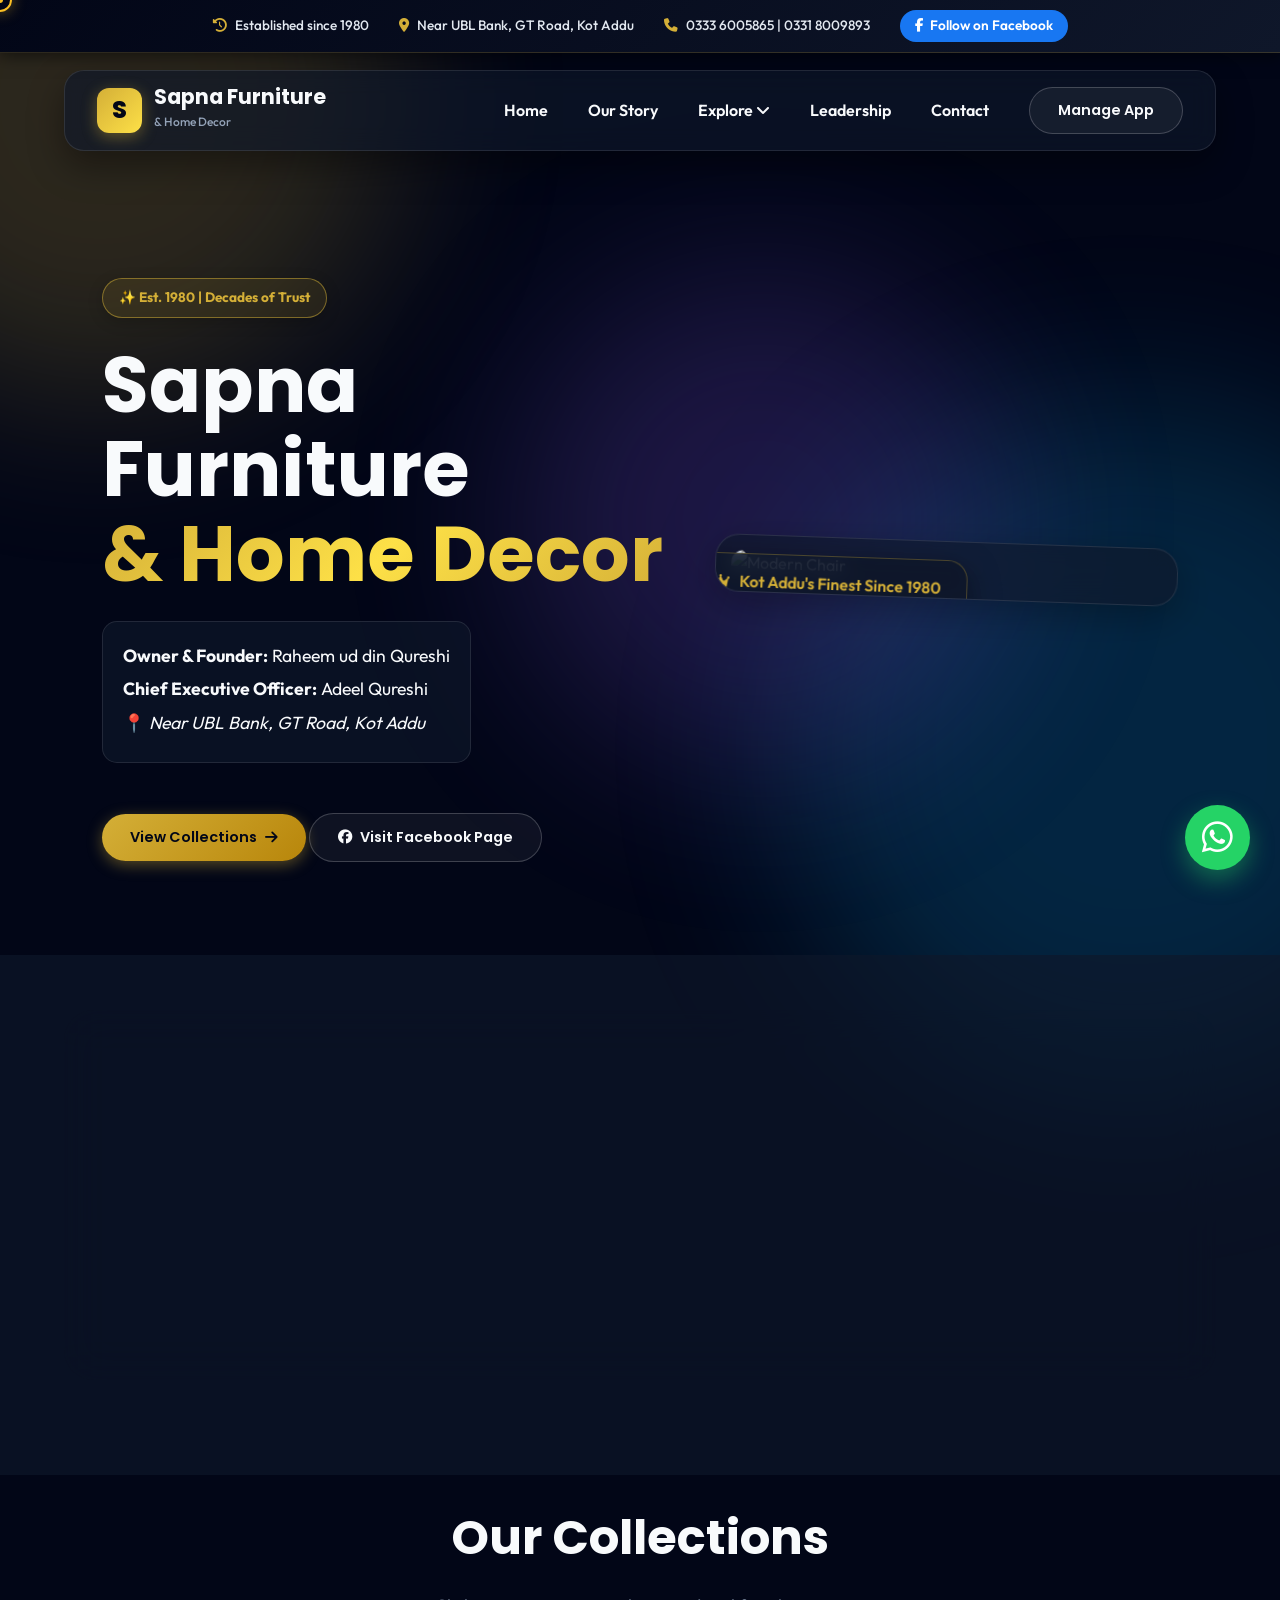
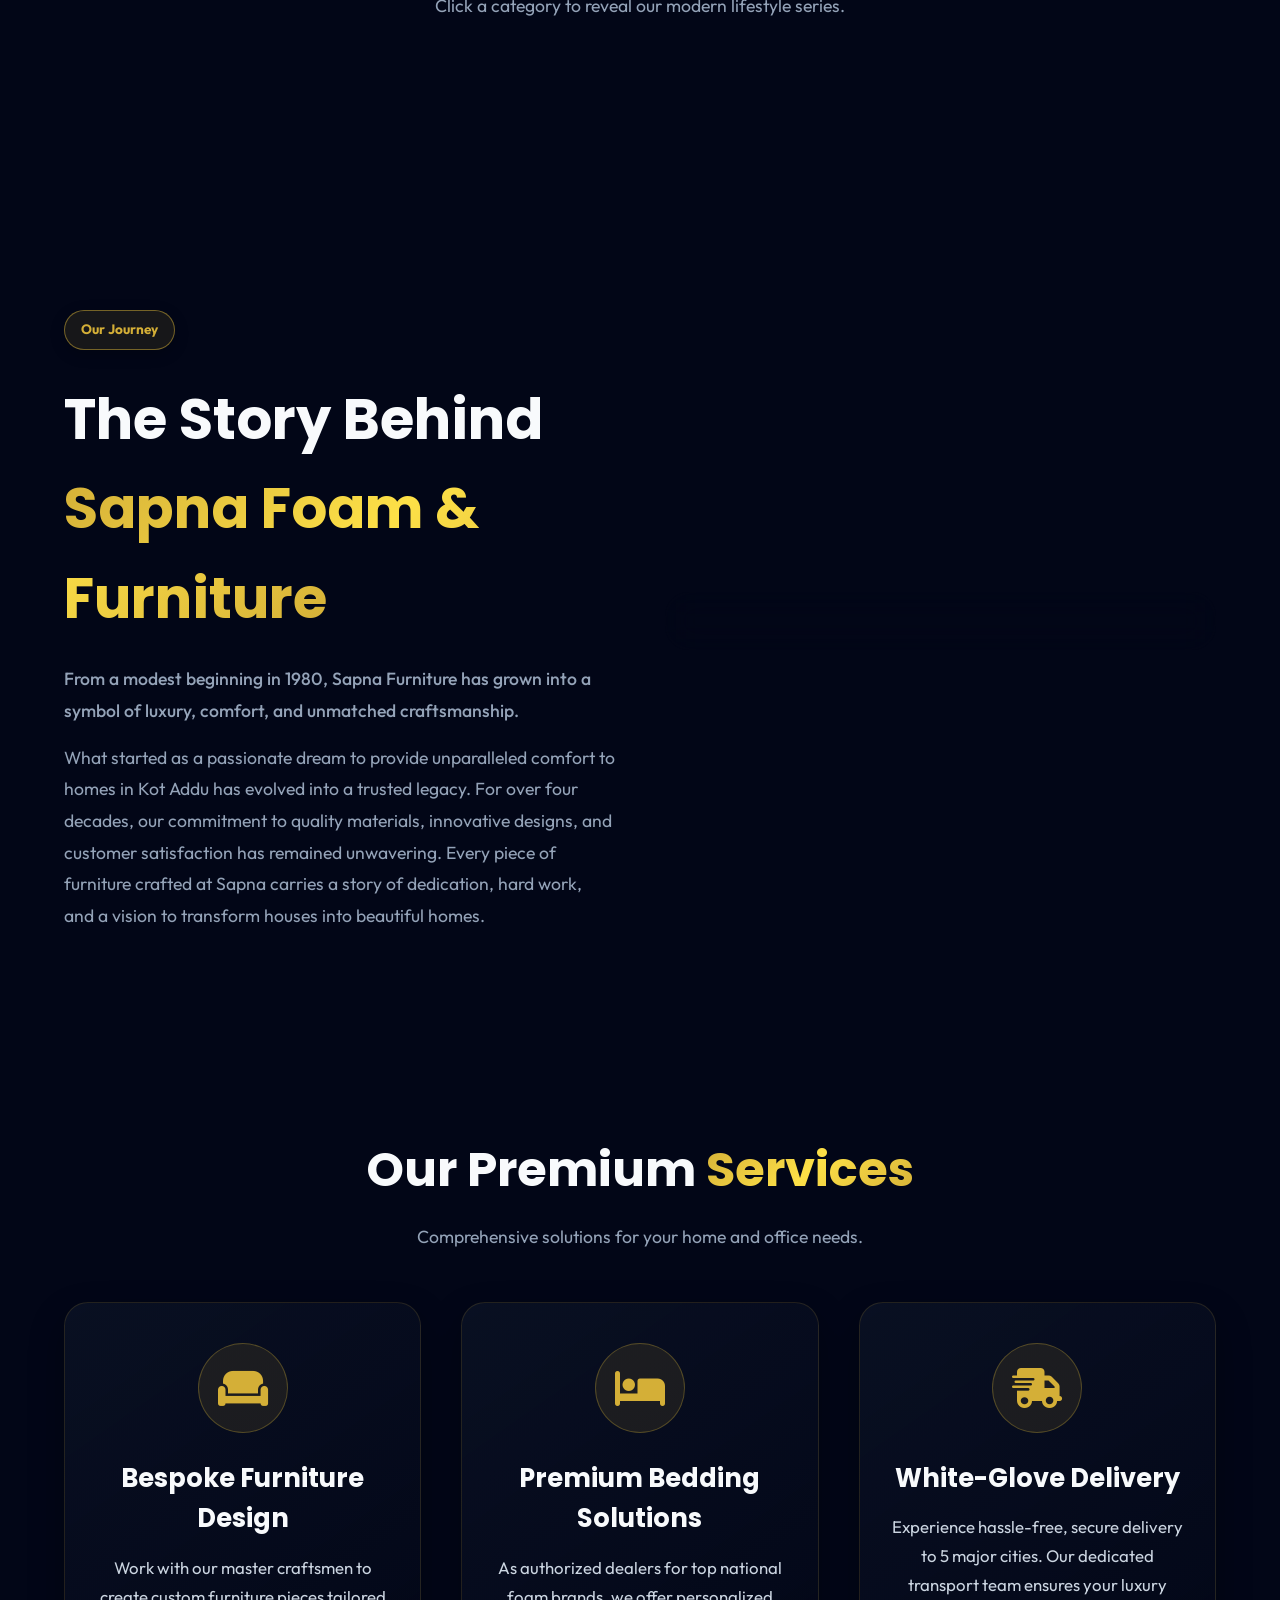
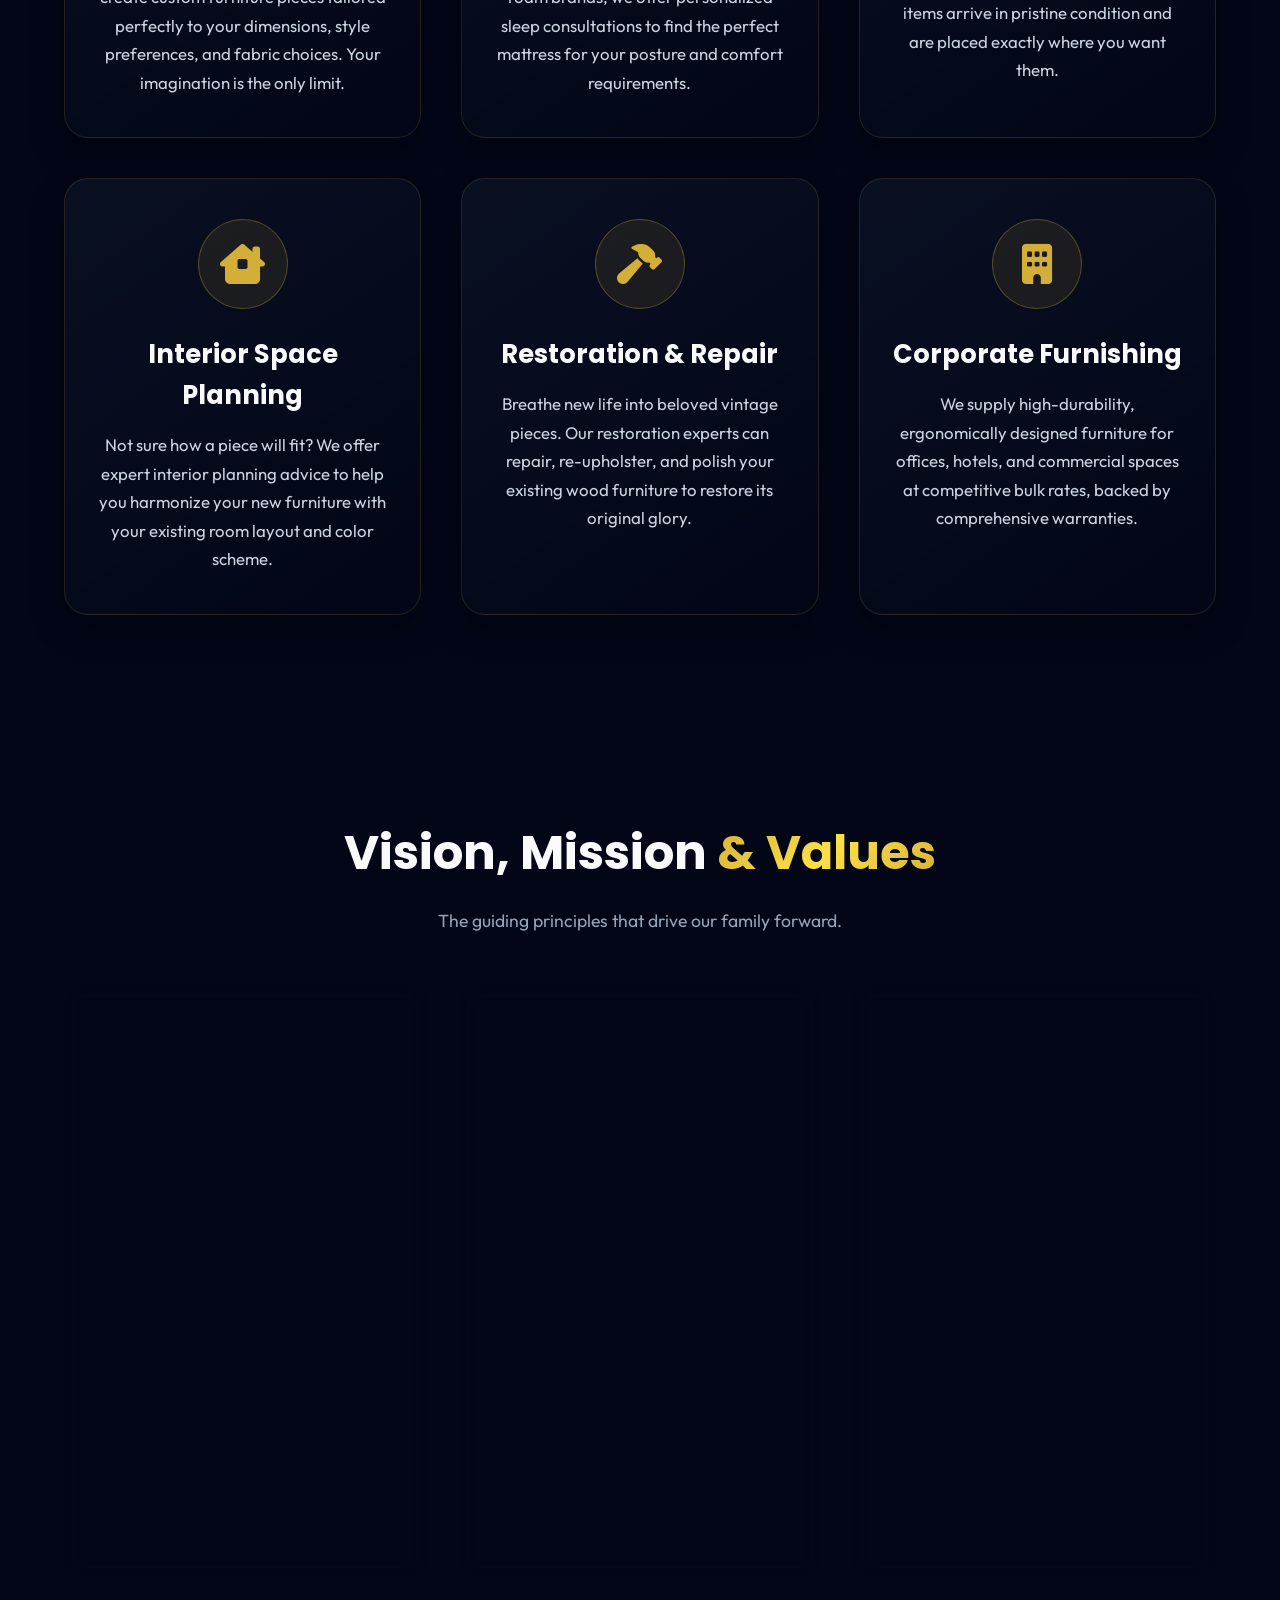
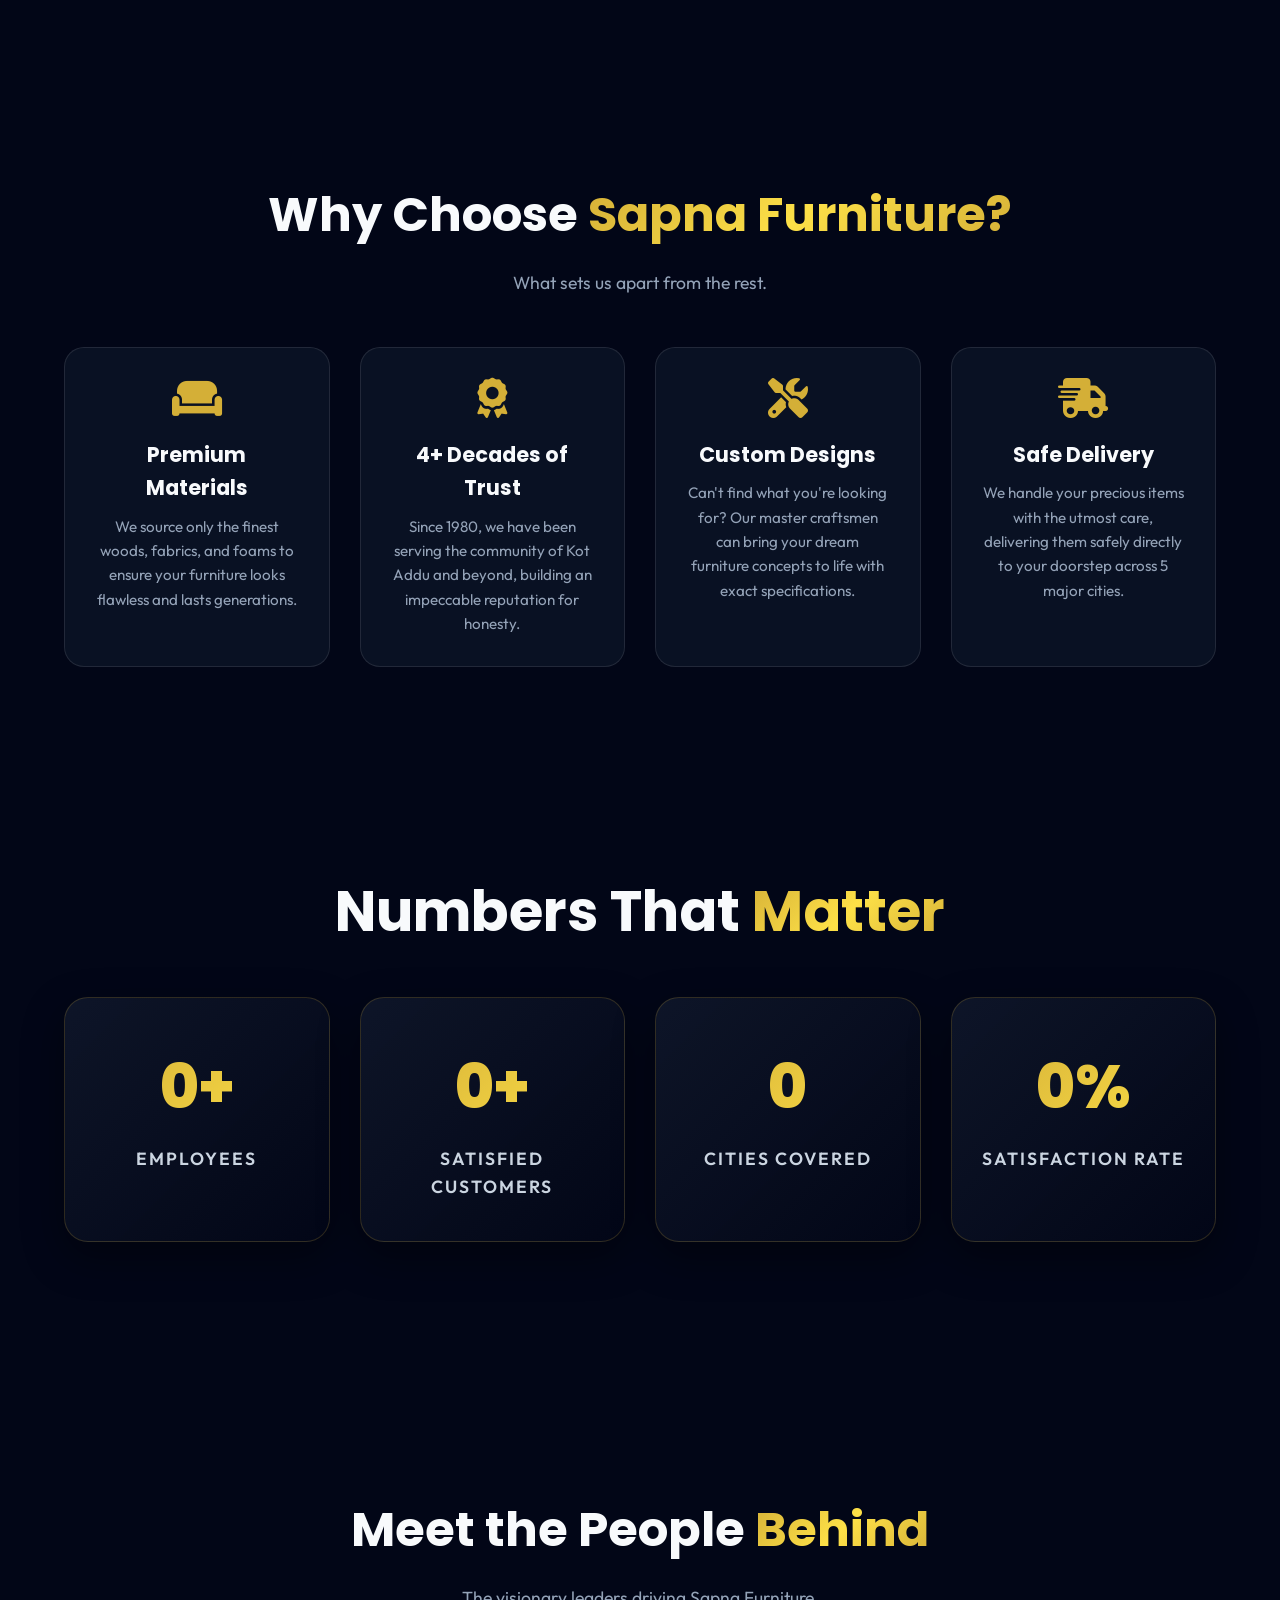
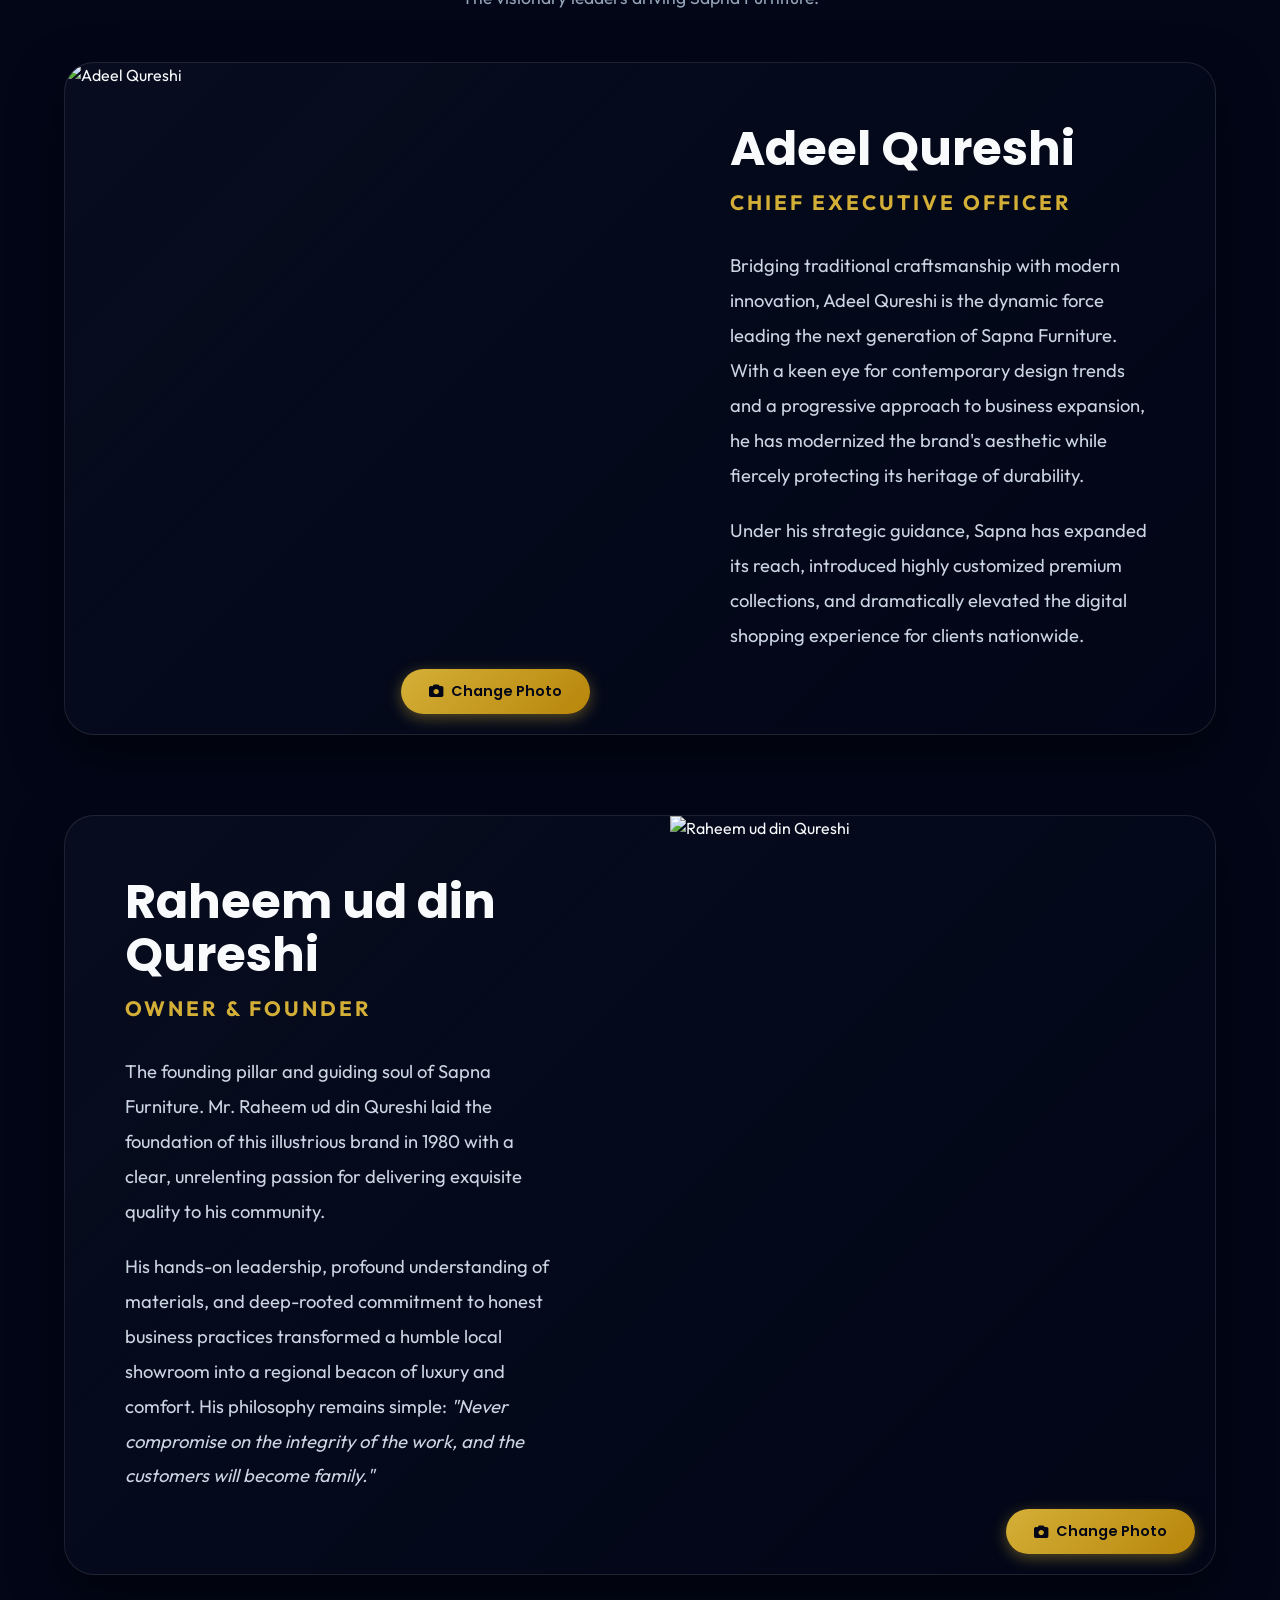
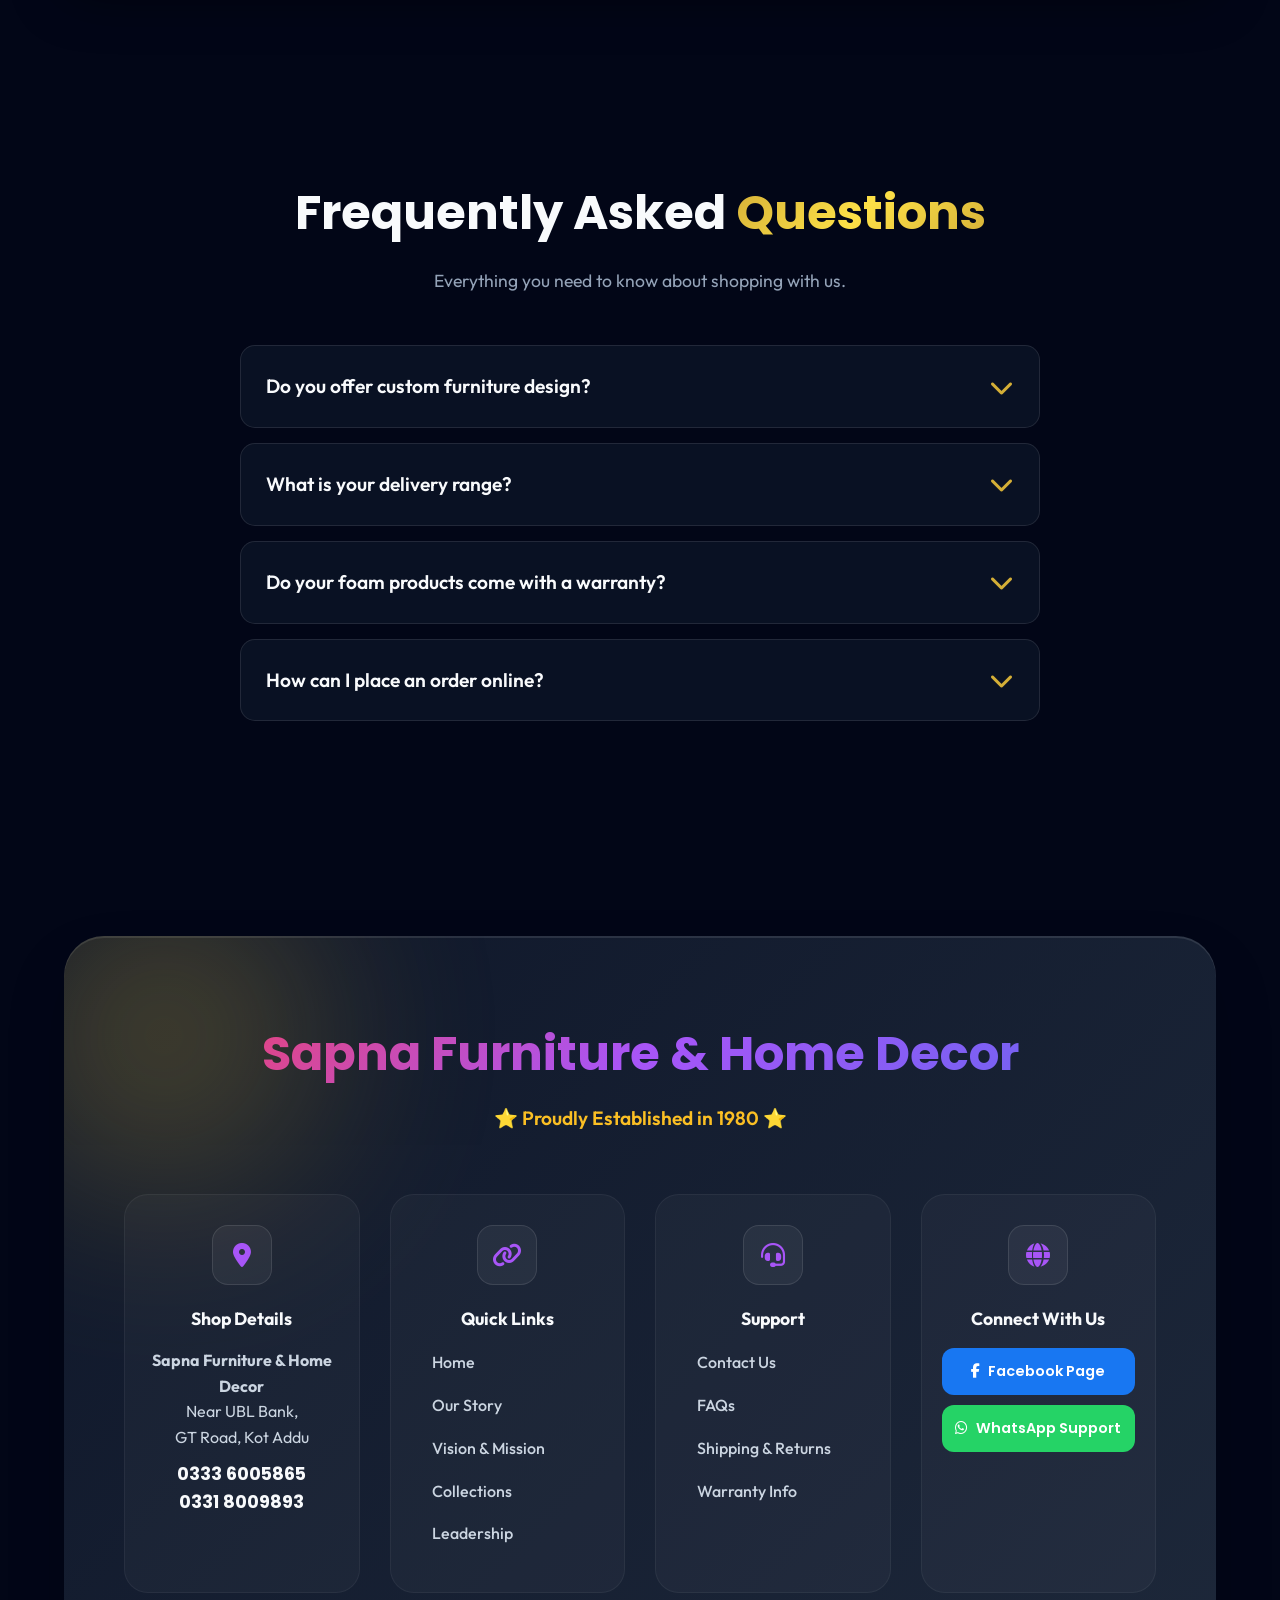
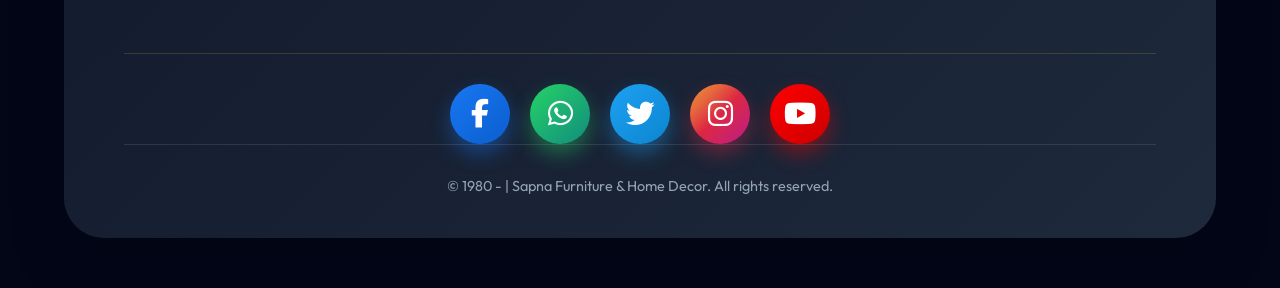
==== admin.html @ 84a00a4b "Add files via upload" ====
<!DOCTYPE html>
<html lang="en">

<head>
    <meta charset="UTF-8">
    <meta name="viewport" content="width=device-width, initial-scale=1.0">
    <title>Sapna Furniture | Admin Dashboard</title>
    <meta name="description"
        content="Modern luxury furniture. Est 1980. Owner: Raheem ud din Qureshi, CEO: Adeel Qureshi. Near UBL bank, GT Road, Kot Addu.">
    <link rel="stylesheet" href="styles.css">

    <!-- Modern Fonts -->
    <link
        href="https://fonts.googleapis.com/css2?family=Outfit:wght@300;400;500;600&family=Poppins:wght@400;500;600;700;800&display=swap"
        rel="stylesheet">

    <!-- Font Awesome -->
    <link rel="stylesheet" href="https://cdnjs.cloudflare.com/ajax/libs/font-awesome/6.4.0/css/all.min.css">

    <!-- GSAP for Smooth Modern Animations -->
    <script src="https://cdnjs.cloudflare.com/ajax/libs/gsap/3.12.2/gsap.min.js"></script>
    <script src="https://cdnjs.cloudflare.com/ajax/libs/gsap/3.12.2/ScrollTrigger.min.js"></script>
</head>

<body class="animated-bg" id="admin-page">

    <!-- Premium Custom Cursor -->
    <div class="cursor"></div>

    <!-- Animated Background base -->
    <div class="bg-orb orb-1"></div>
    <div class="bg-orb orb-2"></div>
    <div class="bg-orb orb-3"></div>
    <div class="particles" id="particles"></div>

    <!-- 🌟 TOP CONTACT BAR (NEW: So user sees it immediately) -->
    <div class="top-bar-info">
        <div class="top-bar-container">
            <span class="top-item"><i class="fa-solid fa-clock-rotate-left"></i> Established since 1980</span>
            <span class="top-item"><i class="fa-solid fa-location-dot"></i> Near UBL Bank, GT Road, Kot Addu</span>
            <span class="top-item"><i class="fa-solid fa-phone"></i> 0333 6005865 | 0331 8009893</span>
            <a href="https://www.facebook.com/share/g/1BF8FtjRZd/" target="_blank" class="top-fb-btn custom-hover"><i
                    class="fa-brands fa-facebook-f"></i> Follow on Facebook</a>
        </div>
    </div>

    <!-- Glass Navbar -->
    <nav class="navbar glass-panel" id="navbar">
        <div class="nav-container">
            <a href="#" class="logo custom-hover">
                <div class="logo-box">S</div>
                <div class="logo-text">
                    <h1>Sapna Furniture</h1>
                    <span>& Home Decor</span>
                </div>
            </a>

            <ul class="nav-links">
                <li><a href="#home" class="nav-item custom-hover">Home</a></li>
                <li><a href="#about" class="nav-item custom-hover">Our Story</a></li>
                <li class="dropdown nav-item custom-hover">
                    <a href="#explore" class="dropbtn">Explore <i class="fa-solid fa-angle-down"></i></a>
                    <div class="dropdown-content glass-panel" id="navDropdown">
                        <a href="#" data-filter="all" class="custom-hover">Everything</a>
                        <!-- Injected dynamically via script.js -->
                    </div>
                </li>
                <li><a href="#team" class="nav-item custom-hover">Leadership</a></li>
                <li><a href="#" class="nav-item custom-hover" id="openContactBtn">Contact</a></li>
                <li><button class="btn btn-glass custom-hover" id="openAdminBtn">Manage App</button></li>
            </ul>

            <div class="hamburger custom-hover">
                <i class="fa-solid fa-bars-staggered"></i>
            </div>
        </div>
    </nav>

    <!-- Vibrant Hero Section -->
    <header class="hero" id="home">
        <div class="hero-content">
            <div class="pill-badge gsap-bounce">✨ Est. 1980 | Decades of Trust</div>
            <h1 class="hero-title gsap-slide-up">Sapna Furniture <br><span class="text-gradient">& Home Decor</span>
            </h1>

            <!-- EXPLICIT LEADERSHIP INFO IN HERO -->
            <div class="hero-leadership-info gsap-fade">
                <p><strong>Owner & Founder:</strong> Raheem ud din Qureshi</p>
                <p><strong>Chief Executive Officer:</strong> Adeel Qureshi</p>
                <p>📍 <em>Near UBL Bank, GT Road, Kot Addu</em></p>
            </div>

            <div class="hero-buttons gsap-slide-up" style="margin-top: 25px;">
                <a href="#explore" class="btn btn-primary custom-hover">View Collections <i
                        class="fa-solid fa-arrow-right"></i></a>
                <a href="https://www.facebook.com/share/g/1BF8FtjRZd/" target="_blank"
                    class="btn btn-glass custom-hover fb-glass-btn"><i class="fa-brands fa-facebook"></i> Visit Facebook
                    Page</a>
            </div>
        </div>

        <div class="hero-visual gsap-float">
            <div class="glass-card main-hero-card custom-hover">
                <img src="https://images.unsplash.com/photo-1586023492125-27b2c045efd7?auto=format&fit=crop&q=80&w=800"
                    alt="Modern Chair">
                <div class="glass-tag">
                    <i class="fa-solid fa-crown"></i> Kot Addu's Finest Since 1980
                </div>
            </div>
        </div>
    </header>

    <!-- Modern Typography Quote Section -->
    <section class="section quote-section" id="inspiration">
        <div class="section-container">
            <div class="quote-glass-box gsap-scale custom-hover">
                <i class="fa-solid fa-quote-left quote-icon"></i>
                <h2 class="modern-quote">"Quality is never an accident; it is always the result of high intention,
                    sincere effort, and skillful execution."</h2>
                <div class="quote-author-box">
                    <p class="quote-author">Raheem ud din Qureshi</p>
                    <span class="quote-role">Founder, Sapna Furniture & Home Decor</span>
                </div>
            </div>
        </div>
    </section>

    <!-- Explore / Pop Lists Section -->
    <section class="section explore-section" id="explore">
        <div class="section-container">
            <div class="section-header text-center gsap-slide-up">
                <h2>Our Collections</h2>
                <p>Click a category to reveal our modern lifestyle series.</p>
            </div>

            <!-- Vibrant Category Pills -->
            <div class="category-pills gsap-slide-up" id="mainFilters">
                <!-- Injected dynamically -->
            </div>

            <!-- POP LIST Subcategories -->
            <div class="pop-list-container gsap-fade" id="subFiltersWrapper" style="display: none;">
                <h3 class="pop-list-title">Select a Series</h3>
                <div class="pop-list-items" id="subFilters">
                    <!-- Injected dynamically with images -->
                </div>
            </div>

            <!-- Products Grid -->
            <div class="products-grid" id="productsGrid">
                <!-- Products dynamically injected -->
            </div>
        </div>
    </section>

    <!-- The Story Behind -->
    <section class="section about-section" id="about">
        <div class="section-container">
            <div class="about-grid">
                <div class="about-text gsap-slide-up">
                    <div class="pill-badge">Our Journey</div>
                    <h2 class="section-title">The Story Behind <br><span class="text-gradient">Sapna Foam &
                            Furniture</span></h2>
                    <p class="lead-text">From a modest beginning in 1980, Sapna Furniture has grown into a symbol of
                        luxury, comfort, and unmatched craftsmanship.</p>
                    <p>What started as a passionate dream to provide unparalleled comfort to homes in Kot Addu has
                        evolved into a trusted legacy. For over four decades, our commitment to quality materials,
                        innovative designs, and customer satisfaction has remained unwavering. Every piece of furniture
                        crafted at Sapna carries a story of dedication, hard work, and a vision to transform houses into
                        beautiful homes.</p>
                </div>
                <div class="about-visual gsap-float">
                    <div class="glass-card about-card custom-hover">
                        <img src="https://images.unsplash.com/photo-1618220179428-22790b46a0eb?auto=format&fit=crop&q=80&w=800"
                            alt="Craftsmanship">
                        <div class="glass-tag gold-tag">
                            <i class="fa-solid fa-medal"></i> 40+ Years of Excellence
                        </div>
                    </div>
                </div>
            </div>
        </div>
    </section>

    <!-- Our Services -->
    <section class="section services-section" id="services">
        <div class="section-container">
            <div class="section-header text-center gsap-slide-up">
                <h2 class="section-title">Our Premium <span class="text-gradient">Services</span></h2>
                <p>Comprehensive solutions for your home and office needs.</p>
            </div>

            <div class="services-grid">
                <div class="service-card gsap-slide-up">
                    <div class="service-icon"><i class="fa-solid fa-couch"></i></div>
                    <h3>Bespoke Furniture Design</h3>
                    <p>Work with our master craftsmen to create custom furniture pieces tailored perfectly to your
                        dimensions, style preferences, and fabric choices. Your imagination is the only limit.</p>
                </div>
                <div class="service-card gsap-slide-up" style="transition-delay: 0.1s;">
                    <div class="service-icon"><i class="fa-solid fa-bed"></i></div>
                    <h3>Premium Bedding Solutions</h3>
                    <p>As authorized dealers for top national foam brands, we offer personalized sleep consultations to
                        find the perfect mattress for your posture and comfort requirements.</p>
                </div>
                <div class="service-card gsap-slide-up" style="transition-delay: 0.2s;">
                    <div class="service-icon"><i class="fa-solid fa-truck-fast"></i></div>
                    <h3>White-Glove Delivery</h3>
                    <p>Experience hassle-free, secure delivery to 5 major cities. Our dedicated transport team ensures
                        your luxury items arrive in pristine condition and are placed exactly where you want them.</p>
                </div>
                <div class="service-card gsap-slide-up" style="transition-delay: 0.3s;">
                    <div class="service-icon"><i class="fa-solid fa-house-chimney-window"></i></div>
                    <h3>Interior Space Planning</h3>
                    <p>Not sure how a piece will fit? We offer expert interior planning advice to help you harmonize
                        your new furniture with your existing room layout and color scheme.</p>
                </div>
                <div class="service-card gsap-slide-up" style="transition-delay: 0.4s;">
                    <div class="service-icon"><i class="fa-solid fa-hammer"></i></div>
                    <h3>Restoration & Repair</h3>
                    <p>Breathe new life into beloved vintage pieces. Our restoration experts can repair, re-upholster,
                        and polish your existing wood furniture to restore its original glory.</p>
                </div>
                <div class="service-card gsap-slide-up" style="transition-delay: 0.5s;">
                    <div class="service-icon"><i class="fa-solid fa-building"></i></div>
                    <h3>Corporate Furnishing</h3>
                    <p>We supply high-durability, ergonomically designed furniture for offices, hotels, and commercial
                        spaces at competitive bulk rates, backed by comprehensive warranties.</p>
                </div>
            </div>
        </div>
    </section>

    <!-- Vision & Mission -->
    <section class="section vision-section animated-bg-subtle" id="vision">
        <div class="section-container">
            <div class="section-header text-center gsap-slide-up">
                <h2 class="section-title">Vision, Mission <span class="text-gradient">& Values</span></h2>
                <p>The guiding principles that drive our family forward.</p>
            </div>

            <div class="vmv-grid">
                <div class="vmv-card glass-panel gsap-slide-up custom-hover">
                    <div class="vmv-icon"><i class="fa-solid fa-eye"></i></div>
                    <h3>Our Vision</h3>
                    <p>To be the absolute pinnacle of luxury furniture and premium foam products across Pakistan. We
                        don't just sell furniture; we curate lifestyles. Our vision is to set an uncompromising standard
                        for elegance, durability, and innovation that transforms every house into a sanctuary of comfort
                        and prestige.</p>
                </div>
                <div class="vmv-card glass-panel gsap-slide-up custom-hover" style="transition-delay: 0.1s;">
                    <div class="vmv-icon"><i class="fa-solid fa-bullseye"></i></div>
                    <h3>Our Mission</h3>
                    <p>We are dedicated to crafting and delivering thoughtfully designed, highly durable, and
                        extraordinarily comfortable furnishings that elevate the everyday living experience. Our mission
                        extends beyond transactions; we build life-long relationships with our clients through
                        relentless customer service and transparency.</p>
                </div>
                <div class="vmv-card glass-panel gsap-slide-up custom-hover" style="transition-delay: 0.2s;">
                    <div class="vmv-icon"><i class="fa-solid fa-gem"></i></div>
                    <h3>Core Values</h3>
                    <p style="margin-bottom: 15px;">The foundation of our enduring success since 1980.</p>
                    <ul class="values-list">
                        <li><i class="fa-solid fa-medal"></i> Uncompromising Quality</li>
                        <li><i class="fa-solid fa-handshake-angle"></i> Integrity & Complete Trust</li>
                        <li><i class="fa-solid fa-palette"></i> Masterful Craftsmanship</li>
                        <li><i class="fa-solid fa-heart"></i> Utmost Customer Centricity</li>
                        <li><i class="fa-solid fa-lightbulb"></i> Continuous Innovation</li>
                    </ul>
                </div>
            </div>
        </div>
    </section>

    <!-- Why Choose Us -->
    <section class="section why-us-section" id="why-choose-us">
        <div class="section-container">
            <div class="section-header text-center gsap-slide-up">
                <h2 class="section-title">Why Choose <span class="text-gradient">Sapna Furniture?</span></h2>
                <p>What sets us apart from the rest.</p>
            </div>

            <div class="why-us-grid">
                <div class="why-us-card gsap-slide-up">
                    <i class="fa-solid fa-couch"></i>
                    <h3>Premium Materials</h3>
                    <p>We source only the finest woods, fabrics, and foams to ensure your furniture looks flawless and
                        lasts generations.</p>
                </div>
                <div class="why-us-card gsap-slide-up" style="transition-delay: 0.1s;">
                    <i class="fa-solid fa-award"></i>
                    <h3>4+ Decades of Trust</h3>
                    <p>Since 1980, we have been serving the community of Kot Addu and beyond, building an impeccable
                        reputation for honesty.</p>
                </div>
                <div class="why-us-card gsap-slide-up" style="transition-delay: 0.2s;">
                    <i class="fa-solid fa-screwdriver-wrench"></i>
                    <h3>Custom Designs</h3>
                    <p>Can't find what you're looking for? Our master craftsmen can bring your dream furniture concepts
                        to life with exact specifications.</p>
                </div>
                <div class="why-us-card gsap-slide-up" style="transition-delay: 0.3s;">
                    <i class="fa-solid fa-truck-fast"></i>
                    <h3>Safe Delivery</h3>
                    <p>We handle your precious items with the utmost care, delivering them safely directly to your
                        doorstep across 5 major cities.</p>
                </div>
            </div>
        </div>
    </section>

    <!-- Numbers That Matter -->
    <section class="section stats-section text-center" id="stats">
        <div class="section-container">
            <h2 class="section-title gsap-slide-up">Numbers That <span class="text-gradient">Matter</span></h2>
            <div class="stats-grid">
                <div class="stat-card gsap-scale custom-hover">
                    <h3 class="stat-number"><span class="counter" data-target="100">0</span>+</h3>
                    <p class="stat-label">Employees</p>
                </div>
                <div class="stat-card gsap-scale custom-hover">
                    <h3 class="stat-number"><span class="counter" data-target="250000">0</span>+</h3>
                    <p class="stat-label">Satisfied Customers</p>
                </div>
                <div class="stat-card gsap-scale custom-hover">
                    <h3 class="stat-number"><span class="counter" data-target="5">0</span></h3>
                    <p class="stat-label">Cities Covered</p>
                </div>
                <div class="stat-card gsap-scale custom-hover">
                    <h3 class="stat-number"><span class="counter" data-target="99">0</span>%</h3>
                    <p class="stat-label">Satisfaction Rate</p>
                </div>
            </div>
        </div>
    </section>

    <!-- Meet The Team -->
    <section class="section team-section" id="team">
        <div class="section-container">
            <div class="section-header text-center gsap-slide-up">
                <h2 class="section-title">Meet the People <span class="text-gradient">Behind</span></h2>
                <p>The visionary leaders driving Sapna Furniture.</p>
            </div>

            <div class="ceo-split-section">
                <!-- CEO Row -->
                <div class="split-row gsap-slide-up">
                    <div class="split-img" style="position: relative;">
                        <img src="https://images.unsplash.com/photo-1519085360753-af0119f7cbe7?auto=format&fit=crop&q=80&w=800"
                            alt="Adeel Qureshi" id="ceo_image_admin">
                        <button class="btn btn-primary custom-hover"
                            style="position: absolute; bottom: 20px; right: 20px; z-index: 10; font-size: 0.9rem;"
                            onclick="document.getElementById('ceoImageUpload').click()">
                            <i class="fa-solid fa-camera"></i> Change Photo
                        </button>
                        <input type="file" id="ceoImageUpload" style="display:none;" accept="image/*">
                    </div>
                    <div class="split-text">
                        <h3>Adeel Qureshi</h3>
                        <span class="split-role">Chief Executive Officer</span>
                        <p class="split-desc">Bridging traditional craftsmanship with modern innovation, Adeel Qureshi
                            is the dynamic force leading the next generation of Sapna Furniture. With a keen eye for
                            contemporary design trends and a progressive approach to business expansion, he has
                            modernized the brand's aesthetic while fiercely protecting its heritage of durability.</p>
                        <p class="split-desc">Under his strategic guidance, Sapna has expanded its reach, introduced
                            highly customized premium collections, and dramatically elevated the digital shopping
                            experience for clients nationwide.</p>
                    </div>
                </div>

                <!-- Owner Row -->
                <div class="split-row reverse gsap-slide-up" style="transition-delay: 0.2s;">
                    <div class="split-img" style="position: relative;">
                        <img src="https://images.unsplash.com/photo-1560250097-0b93528c311a?auto=format&fit=crop&q=80&w=800"
                            alt="Raheem ud din Qureshi" id="owner_image_admin">
                        <button class="btn btn-primary custom-hover"
                            style="position: absolute; bottom: 20px; right: 20px; z-index: 10; font-size: 0.9rem;"
                            onclick="document.getElementById('ownerImageUpload').click()">
                            <i class="fa-solid fa-camera"></i> Change Photo
                        </button>
                        <input type="file" id="ownerImageUpload" style="display:none;" accept="image/*">
                    </div>
                    <div class="split-text">
                        <h3>Raheem ud din Qureshi</h3>
                        <span class="split-role">Owner & Founder</span>
                        <p class="split-desc">The founding pillar and guiding soul of Sapna Furniture. Mr. Raheem ud din
                            Qureshi laid the foundation of this illustrious brand in 1980 with a clear, unrelenting
                            passion for delivering exquisite quality to his community.</p>
                        <p class="split-desc">His hands-on leadership, profound understanding of materials, and
                            deep-rooted commitment to honest business practices transformed a humble local showroom into
                            a regional beacon of luxury and comfort. His philosophy remains simple: <em>"Never
                                compromise on the integrity of the work, and the customers will become family."</em></p>
                    </div>
                </div>
            </div>
        </div>
    </section>

    <!-- Frequently Asked Questions -->
    <section class="section faq-section" id="faq">
        <div class="section-container">
            <div class="section-header text-center gsap-slide-up">
                <h2 class="section-title">Frequently Asked <span class="text-gradient">Questions</span></h2>
                <p>Everything you need to know about shopping with us.</p>
            </div>

            <div class="faq-grid gsap-slide-up">
                <div class="faq-item">
                    <div class="faq-question">
                        <span>Do you offer custom furniture design?</span>
                        <i class="fa-solid fa-chevron-down faq-icon"></i>
                    </div>
                    <div class="faq-answer">
                        <div class="faq-answer-content">
                            Yes! We completely understand that luxury is personal. If you have a specific design in
                            mind, our master craftsmen can build bespoke furniture tailored to your exact dimensions,
                            fabric choices, and material preferences.
                        </div>
                    </div>
                </div>

                <div class="faq-item">
                    <div class="faq-question">
                        <span>What is your delivery range?</span>
                        <i class="fa-solid fa-chevron-down faq-icon"></i>
                    </div>
                    <div class="faq-answer">
                        <div class="faq-answer-content">
                            While our primary showroom is in Kot Addu, we safely deliver to 5 major surrounding cities.
                            For specific delivery inquiries outside our standard zone, please contact our support team
                            via WhatsApp.
                        </div>
                    </div>
                </div>

                <div class="faq-item">
                    <div class="faq-question">
                        <span>Do your foam products come with a warranty?</span>
                        <i class="fa-solid fa-chevron-down faq-icon"></i>
                    </div>
                    <div class="faq-answer">
                        <div class="faq-answer-content">
                            Absolutely. As an authorized premium dealer, all original mattress and foam products sold at
                            Sapna Furniture carry the official brand warranty, ranging from 10 to 15 years depending on
                            the specific model.
                        </div>
                    </div>
                </div>

                <div class="faq-item">
                    <div class="faq-question">
                        <span>How can I place an order online?</span>
                        <i class="fa-solid fa-chevron-down faq-icon"></i>
                    </div>
                    <div class="faq-answer">
                        <div class="faq-answer-content">
                            Our online ordering is seamless and personal. Simply browse our 'Explore' section, find your
                            desired item, and click the 'Order via WhatsApp' button. This connects you directly to our
                            sales team who will finalize the details and arrange delivery.
                        </div>
                    </div>
                </div>
            </div>
        </div>
    </section>

    <!-- 🌟 EXPLICIT & MASSIVE FOOTER BOARD -->
    <footer class="footer" id="contact">
        <div class="premium-footer-board gsap-slide-up">
            <div class="footer-header">
                <h2>Sapna Furniture & Home Decor</h2>
                <p style="color: #fbbf24; font-weight: 600; font-size: 1.2rem; margin-top: 10px;">⭐ Proudly Established
                    in 1980 ⭐</p>
            </div>

            <div class="footer-grid-premium">
                <!-- Shop Details -->
                <div class="premium-block custom-hover">
                    <div class="block-icon"><i class="fa-solid fa-location-dot"></i></div>
                    <h3>Shop Details</h3>
                    <p><strong>Sapna Furniture & Home Decor</strong><br>Near UBL Bank,<br>GT Road, Kot Addu</p>
                    <p class="phone-number" style="margin-top: 10px; font-size: 1.1rem !important;">0333 6005865</p>
                    <p class="phone-number" style="font-size: 1.1rem !important;">0331 8009893</p>
                </div>

                <!-- Quick Links -->
                <div class="premium-block custom-hover">
                    <div class="block-icon"><i class="fa-solid fa-link"></i></div>
                    <h3>Quick Links</h3>
                    <ul class="footer-links">
                        <li><a href="#home">Home</a></li>
                        <li><a href="#about">Our Story</a></li>
                        <li><a href="#vision">Vision & Mission</a></li>
                        <li><a href="#explore">Collections</a></li>
                        <li><a href="#team">Leadership</a></li>
                    </ul>
                </div>

                <!-- Support -->
                <div class="premium-block custom-hover">
                    <div class="block-icon"><i class="fa-solid fa-headset"></i></div>
                    <h3>Support</h3>
                    <ul class="footer-links">
                        <li><a href="#contactModal"
                                onclick="document.getElementById('contactModal').classList.add('active'); return false;">Contact
                                Us</a></li>
                        <li><a href="#">FAQs</a></li>
                        <li><a href="#">Shipping & Returns</a></li>
                        <li><a href="#">Warranty Info</a></li>
                    </ul>
                </div>

                <!-- Connect Block (FB Link & WhatsApp) -->
                <div class="premium-block custom-hover">
                    <div class="block-icon"><i class="fa-solid fa-globe"></i></div>
                    <h3>Connect With Us</h3>
                    <a href="https://www.facebook.com/share/g/1BF8FtjRZd/" target="_blank"
                        class="btn w-100 custom-hover"
                        style="display: flex; margin-top: 15px; background: #1877F2; color: #fff; justify-content: center; border-radius: 12px; padding: 12px;">
                        <i class="fa-brands fa-facebook-f"></i> Facebook Page
                    </a>
                    <a href="https://wa.me/923136791333" target="_blank" class="btn w-100 custom-hover"
                        style="display: flex; margin-top: 10px; background: #25D366; color: #fff; justify-content: center; border-radius: 12px; padding: 12px;">
                        <i class="fa-brands fa-whatsapp"></i> WhatsApp Support
                    </a>
                </div>
            </div>

            <div class="massive-social-bar gsap-slide-up">
                <a href="https://www.facebook.com/share/g/1BF8FtjRZd/" target="_blank" class="social-circle-btn sc-fb"
                    title="Facebook"><i class="fa-brands fa-facebook-f"></i></a>
                <a href="https://wa.me/923136791333" target="_blank" class="social-circle-btn sc-wa" title="WhatsApp"><i
                        class="fa-brands fa-whatsapp"></i></a>
                <a href="#" target="_blank" class="social-circle-btn sc-tw" title="Twitter"><i
                        class="fa-brands fa-twitter"></i></a>
                <a href="#" target="_blank" class="social-circle-btn sc-ig" title="Instagram"><i
                        class="fa-brands fa-instagram"></i></a>
                <a href="#" target="_blank" class="social-circle-btn sc-yt" title="YouTube"><i
                        class="fa-brands fa-youtube"></i></a>
            </div>

            <div class="footer-bottom-bar">
                <p>&copy; 1980 - <span id="year"></span> | Sapna Furniture & Home Decor. All rights reserved.</p>
            </div>
        </div>
    </footer>


    <!-- 🌟 GLASS CONTACT & LEADERSHIP MODAL -->
    <div class="modal" id="contactModal">
        <div class="modal-content glass-panel"
            style="text-align: center; background: rgba(15, 23, 42, 0.95); border: 1px solid rgba(212, 175, 55, 0.3);">
            <span class="close-modal custom-hover" id="closeContactBtn"><i class="fa-solid fa-xmark"></i></span>

            <div class="modal-header">
                <i class="fa-solid fa-crown" style="font-size: 3rem; color: var(--accent); margin-bottom: 15px;"></i>
                <h2>Leadership & Contact</h2>
                <p style="color: #fbbf24; font-weight: 600;">⭐ Established in 1980 ⭐</p>
            </div>

            <div
                style="margin: 30px 0; background: rgba(0,0,0,0.4); padding: 20px; border-radius: 20px; text-align: left; border: 1px solid rgba(255,255,255,0.05);">
                <h3 style="color: var(--accent); margin-bottom: 15px;"><i class="fa-solid fa-users-viewfinder"></i> Top
                    Management</h3>
                <p style="font-size: 1.1rem; margin-bottom: 8px;"><strong>Owner & Founder:</strong> Raheem ud din
                    Qureshi</p>
                <p style="font-size: 1.1rem;"><strong>Chief Executive Officer:</strong> Adeel Qureshi</p>
            </div>

            <div
                style="margin: 30px 0; background: rgba(0,0,0,0.4); padding: 20px; border-radius: 20px; text-align: left; border: 1px solid rgba(255,255,255,0.05);">
                <h3 style="color: var(--accent); margin-bottom: 15px;"><i class="fa-solid fa-location-dot"></i> Reach Us
                </h3>
                <p style="font-size: 1.1rem; margin-bottom: 8px;"><strong>Showroom:</strong> Near UBL Bank, GT Road, Kot
                    Addu</p>
                <p style="font-size: 1.1rem; margin-bottom: 8px;"><strong>Phone 1:</strong> 0333 6005865</p>
                <p style="font-size: 1.1rem;"><strong>Phone 2:</strong> 0331 8009893</p>
            </div>

            <a href="https://www.facebook.com/share/g/1BF8FtjRZd/" target="_blank"
                class="btn btn-primary w-100 custom-hover"
                style="font-size: 1.1rem; margin-top: 10px; justify-content: center;">
                <i class="fa-brands fa-facebook-f"></i> Visit Our Facebook Page
            </a>
        </div>
    </div>

    <!-- Glass Admin Modal (IMAGE UPLOAD VIA FILE BROWSER) -->
    <div class="modal" id="adminModal">
        <div class="modal-content glass-panel">
            <span class="close-modal custom-hover"><i class="fa-solid fa-xmark"></i></span>

            <div class="modal-header">
                <h2>Manage App Data</h2>
                <p>Upload images directly from your device.</p>
            </div>

            <div class="admin-tabs">
                <button class="admin-tab-btn active custom-hover" data-target="tab-product">Add Product</button>
                <button class="admin-tab-btn custom-hover" data-target="tab-subcategory">Add Collection</button>
                <button class="admin-tab-btn custom-hover" data-target="tab-category">Add Category</button>
                <button class="admin-tab-btn custom-hover" data-target="tab-export"
                    style="background:#10b981; color:white;">Export for TinyHost</button>
            </div>

            <!-- TAB 1: Add Product -->
            <div class="admin-tab-content active" id="tab-product">
                <form id="addProductForm">
                    <div class="form-group">
                        <label>Category</label>
                        <select id="p_category" required class="glass-input custom-hover"></select>
                    </div>
                    <div class="form-group">
                        <label>Collection (Subcategory)</label>
                        <select id="p_subcategory" required class="glass-input custom-hover"></select>
                    </div>
                    <div class="form-group">
                        <label>Product Name</label>
                        <input type="text" id="p_name" required placeholder="e.g. Premium Sofa"
                            class="glass-input custom-hover">
                    </div>
                    <div class="form-group">
                        <label>Price</label>
                        <input type="text" id="p_price" required placeholder="e.g. Rs. 15,000"
                            class="glass-input custom-hover">
                    </div>
                    <div class="form-group">
                        <label><i class="fa-solid fa-cloud-arrow-up"></i> Upload Product Image (Direct Upload)</label>
                        <input type="file" id="p_image" accept="image/*" required
                            class="glass-input file-input custom-hover">
                    </div>
                    <button type="submit" class="btn btn-primary w-100 custom-hover">Publish Product</button>
                </form>
            </div>

            <!-- TAB 2: Add Subcategory -->
            <div class="admin-tab-content" id="tab-subcategory">
                <form id="addSubcategoryForm">
                    <div class="form-group">
                        <label>Parent Category</label>
                        <select id="sub_parent" required class="glass-input custom-hover"></select>
                    </div>
                    <div class="form-group">
                        <label>Collection Name</label>
                        <input type="text" id="sub_name" required placeholder="e.g. Velvet Sofa Series"
                            class="glass-input custom-hover">
                    </div>
                    <div class="form-group">
                        <label><i class="fa-solid fa-cloud-arrow-up"></i> Upload Collection Image</label>
                        <input type="file" id="sub_image" accept="image/*" required
                            class="glass-input file-input custom-hover">
                    </div>
                    <button type="submit" class="btn btn-primary w-100 custom-hover">Establish Collection</button>
                </form>
            </div>

            <!-- TAB 3: Add Main Category -->
            <div class="admin-tab-content" id="tab-category">
                <form id="addCategoryForm">
                    <div class="form-group">
                        <label>Category Name</label>
                        <input type="text" id="cat_name" required placeholder="e.g. Luxury Lighting"
                            class="glass-input custom-hover">
                    </div>
                    <div class="form-group">
                        <label>Theme Color (Hex)</label>
                        <input type="color" id="cat_color" value="#ec4899" class="glass-input custom-hover"
                            style="height: 50px; padding: 5px;">
                    </div>
                    <div class="form-group">
                        <label>Icon Class</label>
                        <input type="text" id="cat_icon" placeholder="fa-couch" class="glass-input custom-hover">
                    </div>
                    <button type="submit" class="btn btn-primary w-100 custom-hover">Create Category</button>
                </form>
            </div>

            <!-- TAB 4: Export Data -->
            <div class="admin-tab-content" id="tab-export">
                <div style="padding: 20px; text-align: center;">
                    <h3 style="margin-bottom: 15px; color: var(--accent);"><i class="fa-solid fa-server"></i> Publish to
                        TinyHost</h3>
                    <p style="margin-bottom: 20px; font-size: 1.05rem;">
                        🎉 <b>Good News!</b> Ab aap Firebase Realtime Database use kar rahe hain. Jaise hi aap products
                        add ya delete karenge, live website par khud-ba-khud show ho jayega.
                    </p>
                    <p style="margin-bottom: 25px; font-size: 0.95rem; color: #ffeb3b;">
                        Isliye ab aapko data.js file ko roz roz export karke update karne ki zaroorat nahi hai.
                    </p>
                    <button id="exportDataBtn" class="btn btn-primary w-100 custom-hover"
                        style="background:#10b981; border:none; justify-content:center; font-size: 1.1rem; display:none;"><i
                            class="fa-solid fa-download"></i> Download data.js</button>
                </div>
            </div>

        </div>
    </div>

    <!-- Floating WhatsApp Button -->
    <a href="https://wa.me/923136791333" target="_blank" class="floating-wa-btn custom-hover"
        title="Chat with us on WhatsApp">
        <i class="fa-brands fa-whatsapp"></i>
    </a>

    <!-- Firebase SDK (Live Database ke lye) -->
    <script src="https://www.gstatic.com/firebasejs/10.9.0/firebase-app-compat.js"></script>
    <script src="https://www.gstatic.com/firebasejs/10.9.0/firebase-database-compat.js"></script>
    <script src="firebase-config.js"></script>

    <!-- Scripts -->
    <script src="data.js"></script>
    <script src="script.js"></script>
</body>

</html>
---- styles.css ----
/* SAPNA FURNITURE MODERN LUXURY V5.3 (TOP BAR EXPLICIT INFO & CURSOR) */

:root {
    /* Deeper, More Luxurious Pop Colors */
    --accent: #d4af37;
    /* Luxury Gold */
    --accent-hover: #b8860b;
    /* Dark Goldenrod */
    --accent-secondary: #0ea5e9;
    /* Professional Sky Blue */
    --text-main: #f8fafc;
    /* Very Light Gray for Dark Theme */
    --text-light: #94a3b8;
    /* Cool Gray */
    --bg-main: #020617;
    /* Very Dark Slate / Ultra Premium Dark Mode */
    --bg-darker: #000000;

    /* Frosted Luxury Glass Effect */
    --glass-bg: rgba(15, 23, 42, 0.65);
    /* Dark Slate Glass */
    --glass-border: rgba(255, 255, 255, 0.1);
    --glass-shadow: 0 15px 35px 0 rgba(0, 0, 0, 0.4);

    /* Smooth Premium Transitions */
    --bounce: all 0.6s cubic-bezier(0.34, 1.56, 0.64, 1);
    --smooth: all 0.35s ease;
}

* {
    margin: 0;
    padding: 0;
    box-sizing: border-box;
}

html {
    scroll-behavior: smooth;
    overflow-x: hidden;
}

body {
    font-family: 'Outfit', sans-serif;
    color: var(--text-main);
    background-color: var(--bg-main);
    overflow-x: hidden;
    line-height: 1.6;
    position: relative;
    padding-top: 50px;
}

h1,
h2,
h3,
h4,
.logo-text h1,
.modern-quote {
    font-family: 'Poppins', sans-serif;
    font-weight: 700;
}

a,
button {
    text-decoration: none;
    color: inherit;
    transition: var(--smooth);
}

ul {
    list-style: none;
}

/* ------------------------
   🌟 EXPLICIT TOP INFO BAR
------------------------ */
.top-bar-info {
    position: fixed;
    top: 0;
    left: 0;
    width: 100%;
    background: linear-gradient(135deg, #020617, #0f172a);
    color: #cbd5e1;
    font-size: 0.85rem;
    z-index: 1100;
    padding: 10px 0;
    box-shadow: 0 4px 15px rgba(0, 0, 0, 0.5);
    border-bottom: 1px solid rgba(212, 175, 55, 0.2);
}

.top-bar-container {
    display: flex;
    justify-content: center;
    align-items: center;
    gap: 30px;
    flex-wrap: wrap;
    max-width: 1200px;
    margin: 0 auto;
    padding: 0 15px;
}

.top-item {
    display: flex;
    align-items: center;
    gap: 8px;
    font-weight: 500;
    color: #e2e8f0;
}

.top-item i {
    color: var(--accent);
}

.top-fb-btn {
    background: #1877F2;
    color: white;
    padding: 5px 15px;
    border-radius: 20px;
    font-weight: 600;
    display: flex;
    align-items: center;
    gap: 6px;
}

.top-fb-btn:hover {
    background: #166fe5;
    transform: scale(1.05);
}

/* ------------------------
   ULTRA PREMIUM CURSOR (MIX BLEND)
------------------------ */
.cursor {
    width: 24px;
    height: 24px;
    border: 2px solid #fbbf24;
    /* Luxury Gold */
    background-color: transparent;
    border-radius: 50%;
    position: fixed;
    top: 0;
    left: 0;
    pointer-events: none;
    z-index: 9999;
    transform: translate(-50%, -50%);
    transition: width 0.3s ease, height 0.3s ease, background-color 0.3s ease, border-color 0.3s ease;
    box-shadow: 0 0 15px rgba(251, 191, 36, 0.4);
}

.cursor::after {
    content: '';
    width: 6px;
    height: 6px;
    background-color: #fbbf24;
    /* Center Dot */
    border-radius: 50%;
    position: absolute;
    top: 50%;
    left: 50%;
    transform: translate(-50%, -50%);
    transition: all 0.3s ease;
}

/* Hover effect state */
.cursor.active {
    width: 70px;
    height: 70px;
    background-color: rgba(251, 191, 36, 0.1);
    backdrop-filter: blur(4px);
    border: 1px solid rgba(251, 191, 36, 0.8);
    box-shadow: 0 0 30px rgba(251, 191, 36, 0.3);
}

.cursor.active::after {
    opacity: 0;
}

/* ------------------------
   ANIMATED GRADIENT BACKGROUND & PARTICLES
------------------------ */
.animated-bg {
    background: var(--bg-main);
    position: relative;
}

@keyframes gradientBG {
    0% {
        background-position: 0% 50%;
    }

    50% {
        background-position: 100% 50%;
    }

    100% {
        background-position: 0% 50%;
    }
}

.bg-orb {
    position: fixed;
    border-radius: 50%;
    filter: blur(90px);
    z-index: -2;
    opacity: 0.2;
    animation: floatOrb 25s infinite alternate ease-in-out;
}

.orb-1 {
    width: 600px;
    height: 600px;
    background: #d4af37;
    /* Luxury Gold Glow */
    top: -200px;
    left: -200px;
}

.orb-2 {
    width: 700px;
    height: 700px;
    background: #0ea5e9;
    /* Sky Blue Deep Glow */
    bottom: -200px;
    right: -200px;
    animation-delay: -8s;
}

.orb-3 {
    width: 500px;
    height: 500px;
    background: #8b5cf6;
    /* Royal Purple */
    top: 30%;
    left: 40%;
    animation-delay: -15s;
}

@keyframes floatOrb {
    0% {
        transform: translate(0, 0) scale(1);
    }

    100% {
        transform: translate(100px, 50px) scale(1.2);
    }
}

.particles {
    position: fixed;
    top: 0;
    left: 0;
    width: 100%;
    height: 100%;
    z-index: -1;
    pointer-events: none;
}

.particle {
    position: absolute;
    background: rgba(255, 255, 255, 0.8);
    border-radius: 50%;
    box-shadow: 0 0 15px rgba(255, 255, 255, 0.6);
}

/* ------------------------
   GLASSMORPHISM UTILITIES
------------------------ */
.glass-panel {
    background: var(--glass-bg);
    backdrop-filter: blur(12px);
    -webkit-backdrop-filter: blur(12px);
    border: 1px solid var(--glass-border);
    box-shadow: var(--glass-shadow);
    border-radius: 20px;
}

.glass-card {
    background: var(--glass-bg);
    backdrop-filter: blur(16px);
    -webkit-backdrop-filter: blur(16px);
    border: 1px solid var(--glass-border);
    box-shadow: 0 10px 40px rgba(0, 0, 0, 0.3);
    border-radius: 24px;
    overflow: hidden;
}

/* ------------------------
   NAVIGATION
------------------------ */
.navbar {
    position: fixed;
    top: 70px;
    left: 5%;
    width: 90%;
    z-index: 1000;
    transition: var(--bounce);
    padding: 1rem 2rem;
}

.nav-container {
    display: flex;
    justify-content: space-between;
    align-items: center;
}

.logo {
    display: flex;
    align-items: center;
    gap: 12px;
}

.logo-box {
    width: 45px;
    height: 45px;
    background: linear-gradient(135deg, #d4af37, #fde047);
    color: #020617;
    border-radius: 12px;
    display: flex;
    justify-content: center;
    align-items: center;
    font-family: 'Poppins', sans-serif;
    font-weight: 800;
    font-size: 1.5rem;
    box-shadow: 0 4px 15px rgba(212, 175, 55, 0.4);
}

.logo-text h1 {
    font-size: 1.3rem;
    line-height: 1;
    color: var(--text-main);
}

.logo-text span {
    font-size: 0.75rem;
    color: var(--text-light);
    font-weight: 500;
}

.nav-links {
    display: flex;
    gap: 2.5rem;
    align-items: center;
}

.nav-item {
    font-weight: 600;
    color: var(--text-main);
    position: relative;
}

.nav-item:hover {
    color: var(--accent);
}

.dropdown {
    position: relative;
    padding: 10px 0;
}

.dropdown-content {
    position: absolute;
    top: 100%;
    left: -20px;
    min-width: 220px;
    opacity: 0;
    visibility: hidden;
    transform: translateY(15px);
    transition: var(--bounce);
    padding: 10px;
}

.dropdown:hover .dropdown-content {
    opacity: 1;
    visibility: visible;
    transform: translateY(0);
}

.dropdown-content a {
    display: block;
    padding: 10px 15px;
    color: var(--text-main);
    font-weight: 500;
    border-radius: 10px;
}

.dropdown-content a:hover {
    background: rgba(255, 255, 255, 0.1);
    color: var(--accent);
    transform: translateX(5px);
}

.hamburger {
    display: none;
    font-size: 1.5rem;
    color: var(--text-main);
}

/* ------------------------
   BUTTONS
------------------------ */
.btn {
    padding: 12px 28px;
    border-radius: 30px;
    font-weight: 600;
    font-family: 'Poppins', sans-serif;
    font-size: 0.9rem;
    transition: var(--bounce);
    border: none;
    outline: none;
    display: inline-flex;
    align-items: center;
    gap: 8px;
}

.btn-primary {
    background: linear-gradient(135deg, #d4af37, #b8860b);
    color: #020617 !important;
    box-shadow: 0 4px 15px rgba(212, 175, 55, 0.4);
}

.btn-primary:hover {
    transform: translateY(-3px) scale(1.02);
    box-shadow: 0 8px 25px rgba(212, 175, 55, 0.6);
}

.btn-glass {
    background: rgba(255, 255, 255, 0.05);
    color: var(--text-main);
    border: 1px solid rgba(255, 255, 255, 0.2);
}

.btn-glass:hover {
    background: rgba(255, 255, 255, 0.15);
    border-color: var(--accent);
    transform: translateY(-2px);
}

/* ------------------------
   VIBRANT HERO SECTION
------------------------ */
.hero {
    min-height: 100vh;
    display: flex;
    align-items: center;
    justify-content: space-between;
    padding: 140px 8% 0;
}

.hero-content {
    max-width: 650px;
}

.pill-badge {
    display: inline-block;
    padding: 8px 16px;
    background: rgba(212, 175, 55, 0.1);
    border: 1px solid rgba(212, 175, 55, 0.5);
    border-radius: 30px;
    font-size: 0.85rem;
    font-weight: 700;
    color: var(--accent);
    margin-bottom: 25px;
    box-shadow: 0 4px 15px rgba(0, 0, 0, 0.2);
}

.hero-title {
    font-size: 4.8rem;
    line-height: 1.1;
    margin-bottom: 25px;
    color: var(--text-main);
}

.text-gradient {
    background: linear-gradient(135deg, #d4af37, #fde047, #d4af37);
    -webkit-background-clip: text;
    background-clip: text;
    -webkit-text-fill-color: transparent;
}

/* EXPLICIT LEADERSHIP AT TOP */
.hero-leadership-info {
    font-size: 1.1rem;
    color: var(--text-main);
    background: var(--glass-bg);
    padding: 20px;
    border-radius: 15px;
    border: 1px solid var(--glass-border);
    margin-bottom: 25px;
    display: inline-block;
}

.hero-leadership-info p {
    margin-bottom: 5px;
}

.hero-visual {
    width: 45%;
    position: relative;
}

.main-hero-card {
    padding: 15px;
    position: relative;
    transform: rotate(2deg);
    transition: var(--bounce);
}

.main-hero-card:hover {
    transform: rotate(0deg) scale(1.02);
}

.main-hero-card img {
    width: 100%;
    height: 500px;
    object-fit: cover;
    border-radius: 16px;
}

.glass-tag {
    position: absolute;
    bottom: -20px;
    left: -30px;
    background: rgba(15, 23, 42, 0.85);
    backdrop-filter: blur(10px);
    padding: 15px 25px;
    border-radius: 20px;
    font-weight: 600;
    box-shadow: 0 10px 30px rgba(0, 0, 0, 0.5);
    display: flex;
    align-items: center;
    gap: 10px;
    color: var(--accent);
    border: 1px solid rgba(212, 175, 55, 0.3);
    animation: bounceSlow 3s infinite ease-in-out;
}

@keyframes bounceSlow {

    0%,
    100% {
        transform: translateY(0);
    }

    50% {
        transform: translateY(-10px);
    }
}

/* ------------------------
   MODERN QUOTES
------------------------ */
.section {
    padding: 100px 5%;
    position: relative;
    z-index: 2;
}

.section-container {
    max-width: 1200px;
    margin: 0 auto;
}

.quote-section {
    padding: 60px 5% 20px;
}

.quote-glass-box {
    background: var(--glass-bg);
    backdrop-filter: blur(20px);
    border: 1px solid var(--glass-border);
    border-radius: 30px;
    padding: 60px;
    text-align: center;
    position: relative;
    box-shadow: 0 20px 50px rgba(0, 0, 0, 0.5);
}

.quote-icon {
    font-size: 3rem;
    color: var(--accent);
    opacity: 0.3;
    margin-bottom: 20px;
}

.modern-quote {
    font-size: 2.2rem;
    line-height: 1.4;
    color: var(--text-main);
    margin-bottom: 20px;
    font-style: italic;
}

.quote-author-box {
    margin-top: 15px;
}

.quote-author {
    font-weight: 700;
    color: var(--accent);
    font-size: 1.2rem;
    margin-bottom: 5px;
}

.quote-role {
    color: var(--text-light);
    font-size: 0.95rem;
    font-weight: 500;
    text-transform: uppercase;
    letter-spacing: 1px;
}

/* ------------------------
   EXPLORE (POP LISTS)
------------------------ */
.text-center {
    text-align: center;
    margin-bottom: 50px;
}

.section-header h2 {
    font-size: 3rem;
    margin-bottom: 15px;
}

.section-header p {
    color: var(--text-light);
    font-size: 1.1rem;
}

.category-pills {
    display: flex;
    justify-content: center;
    flex-wrap: wrap;
    gap: 15px;
    margin-bottom: 40px;
}

.cat-pill {
    padding: 12px 25px;
    background: rgba(15, 23, 42, 0.8);
    backdrop-filter: blur(8px);
    border: 1px solid rgba(255, 255, 255, 0.1);
    border-radius: 30px;
    color: var(--text-main);
    font-weight: 600;
    font-size: 0.95rem;
    transition: var(--bounce);
    display: flex;
    align-items: center;
    gap: 8px;
}

.cat-pill:hover {
    transform: translateY(-3px);
    background: rgba(255, 255, 255, 0.1);
    box-shadow: 0 5px 15px rgba(0, 0, 0, 0.3);
    border-color: var(--accent);
}

.cat-pill.active {
    background: var(--accent);
    color: #020617;
    border-color: transparent;
    box-shadow: 0 8px 20px rgba(212, 175, 55, 0.3);
}

.pop-list-container {
    background: rgba(255, 255, 255, 0.5);
    backdrop-filter: blur(10px);
    border-radius: 20px;
    padding: 30px;
    margin-bottom: 50px;
    border: 1px solid rgba(255, 255, 255, 0.7);
    box-shadow: 0 15px 35px rgba(0, 0, 0, 0.05);
}

.pop-list-title {
    font-size: 1.2rem;
    margin-bottom: 20px;
    color: var(--text-light);
    text-align: center;
}

.pop-list-items {
    display: flex;
    overflow-x: auto;
    gap: 20px;
    padding-bottom: 15px;
    scrollbar-width: none;
}

.pop-list-items::-webkit-scrollbar {
    display: none;
}

.pop-item {
    min-width: 150px;
    background: white;
    padding: 10px;
    border-radius: 16px;
    transition: var(--bounce);
    border: 2px solid transparent;
    text-align: center;
}

.pop-item img {
    width: 100%;
    height: 100px;
    object-fit: cover;
    border-radius: 10px;
    margin-bottom: 10px;
}

.pop-item span {
    font-weight: 600;
    font-size: 0.85rem;
    color: var(--text-main);
}

.pop-item:hover {
    transform: translateY(-5px);
    box-shadow: 0 10px 20px rgba(0, 0, 0, 0.08);
}

.pop-item.active {
    border-color: var(--accent);
    box-shadow: 0 10px 20px rgba(99, 102, 241, 0.2);
}

.products-grid {
    display: grid;
    grid-template-columns: repeat(auto-fill, minmax(280px, 1fr));
    gap: 30px;
}

.product-card {
    transition: var(--bounce);
    padding: 15px;
}

.product-card:hover {
    transform: translateY(-8px);
}

.product-img-wrap {
    height: 300px;
    border-radius: 16px;
    overflow: hidden;
    margin-bottom: 20px;
    position: relative;
}

.product-img-wrap img {
    width: 100%;
    height: 100%;
    object-fit: cover;
    transition: transform 0.6s ease;
}

.product-card:hover .product-img-wrap img {
    transform: scale(1.08);
}

.price-tag {
    position: absolute;
    top: 15px;
    right: 15px;
    background: rgba(255, 255, 255, 0.9);
    backdrop-filter: blur(5px);
    padding: 8px 15px;
    border-radius: 20px;
    font-weight: 700;
    color: var(--text-main);
    box-shadow: 0 4px 10px rgba(0, 0, 0, 0.1);
}

.product-info h3 {
    font-size: 1.2rem;
    margin-bottom: 5px;
}

.product-info p {
    color: var(--text-light);
    font-size: 0.85rem;
    font-weight: 500;
}

/* ------------------------
   ULTRA PREMIUM EXPLICIT FOOTER BOARD
------------------------ */
.footer {
    padding: 0 5% 50px;
    margin-top: 100px;
}

.premium-footer-board {
    background: linear-gradient(135deg, #0f172a, #1e293b);
    border-radius: 40px;
    padding: 80px 60px 40px;
    box-shadow: 0 30px 60px rgba(0, 0, 0, 0.15), inset 0 2px 0 rgba(255, 255, 255, 0.1);
    color: white;
    position: relative;
    overflow: hidden;
}

.premium-footer-board::before {
    content: '';
    position: absolute;
    top: -50px;
    left: -50px;
    width: 300px;
    height: 300px;
    background: var(--accent);
    filter: blur(100px);
    opacity: 0.3;
    border-radius: 50%;
}

.footer-header {
    text-align: center;
    margin-bottom: 60px;
    position: relative;
    z-index: 2;
}

.footer-header h2 {
    font-size: 3rem;
    background: linear-gradient(135deg, #f43f5e, #a855f7, #6366f1);
    -webkit-background-clip: text;
    background-clip: text;
    -webkit-text-fill-color: transparent;
    margin-bottom: 10px;
}

.footer-grid-premium {
    display: grid;
    grid-template-columns: repeat(4, 1fr);
    gap: 30px;
    margin-bottom: 60px;
    position: relative;
    z-index: 10;
}

.premium-block {
    background: rgba(255, 255, 255, 0.03);
    border: 1px solid rgba(255, 255, 255, 0.05);
    padding: 30px 20px;
    border-radius: 24px;
    text-align: center;
    transition: var(--bounce);
}

.premium-block:hover {
    background: rgba(255, 255, 255, 0.06);
    transform: translateY(-10px);
    border-color: rgba(255, 255, 255, 0.2);
}

.block-icon {
    width: 60px;
    height: 60px;
    margin: 0 auto 20px;
    background: rgba(255, 255, 255, 0.05);
    border-radius: 16px;
    display: flex;
    justify-content: center;
    align-items: center;
    font-size: 1.5rem;
    color: #a855f7;
    border: 1px solid rgba(255, 255, 255, 0.1);
}

.premium-block h3 {
    font-size: 1.1rem;
    margin-bottom: 15px;
    color: #f8fafc;
    font-family: 'Outfit', sans-serif;
}

.premium-block p {
    color: #cbd5e1;
    font-size: 1rem;
    line-height: 1.6;
}

.phone-number {
    font-size: 1.2rem !important;
    font-weight: 700;
    color: #f8fafc !important;
    font-family: 'Poppins', sans-serif;
}

.leadership-block .leader {
    margin-bottom: 15px;
}

.leadership-block .leader:last-child {
    margin-bottom: 0;
}

.l-title {
    display: block;
    font-size: 0.75rem;
    text-transform: uppercase;
    letter-spacing: 2px;
    color: #f8fafc;
    font-weight: 700;
    margin-bottom: 3px;
    opacity: 0.8;
}

.l-name {
    font-size: 1.2rem !important;
    font-weight: 600;
    font-family: 'Poppins', sans-serif;
}

.fb-huge-btn {
    display: inline-block;
    background: #1877F2;
    color: white;
    padding: 12px 20px;
    border-radius: 30px;
    font-weight: 600;
    font-size: 0.9rem;
    box-shadow: 0 10px 20px rgba(24, 119, 242, 0.3);
    transition: var(--bounce);
    text-decoration: none;
}

.fb-huge-btn i {
    margin-right: 8px;
}

.fb-huge-btn:hover {
    transform: scale(1.05);
    background: #166fe5;
    color: white;
}

.footer-bottom-bar {
    text-align: center;
    border-top: 1px solid rgba(255, 255, 255, 0.1);
    padding-top: 30px;
    color: #94a3b8;
    font-size: 0.9rem;
    position: relative;
    z-index: 2;
}

/* ------------------------
   ADMIN MODAL (WITH FILE UPLOAD STYLE)
------------------------ */
.modal {
    display: none;
    position: fixed;
    z-index: 2000;
    left: 0;
    top: 0;
    width: 100%;
    height: 100%;
    background-color: rgba(0, 0, 0, 0.4);
    backdrop-filter: blur(15px);
    justify-content: center;
    align-items: center;
}

.modal.active {
    display: flex;
    animation: fadeIn 0.3s ease;
}

@keyframes fadeIn {
    from {
        opacity: 0;
    }

    to {
        opacity: 1;
    }
}

.modal-content {
    width: 100%;
    max-width: 600px;
    padding: 40px;
    position: relative;
    border: 1px solid rgba(255, 255, 255, 0.8);
    max-height: 90vh;
    overflow-y: auto;
}

.close-modal {
    position: absolute;
    top: 25px;
    right: 25px;
    font-size: 1.5rem;
    color: var(--text-light);
    transition: var(--bounce);
    width: 40px;
    height: 40px;
    background: white;
    border-radius: 50%;
    display: flex;
    justify-content: center;
    align-items: center;
}

.close-modal:hover {
    color: #f43f5e;
    transform: rotate(90deg);
}

.modal-header h2 {
    font-size: 2rem;
    margin-bottom: 5px;
}

.admin-tabs {
    display: flex;
    gap: 10px;
    margin: 25px 0;
    background: rgba(255, 255, 255, 0.5);
    padding: 5px;
    border-radius: 30px;
}

.admin-tab-btn {
    flex: 1;
    padding: 10px 0;
    border-radius: 25px;
    border: none;
    background: transparent;
    font-weight: 600;
    color: var(--text-light);
    transition: var(--smooth);
}

.admin-tab-btn.active {
    background: white;
    color: var(--accent);
    box-shadow: 0 4px 10px rgba(0, 0, 0, 0.05);
}

.admin-tab-content {
    display: none;
}

.admin-tab-content.active {
    display: block;
    animation: slideUp 0.4s ease forwards;
}

@keyframes slideUp {
    from {
        opacity: 0;
        transform: translateY(10px);
    }

    to {
        opacity: 1;
        transform: translateY(0);
    }
}

.form-group {
    margin-bottom: 20px;
}

.form-group label {
    display: block;
    margin-bottom: 8px;
    font-weight: 600;
    font-size: 0.85rem;
    color: var(--text-main);
}

.form-group label i {
    color: var(--accent);
    margin-right: 5px;
}

.glass-input {
    width: 100%;
    padding: 14px 20px;
    border-radius: 12px;
    border: 1px solid rgba(255, 255, 255, 0.8);
    background: rgba(255, 255, 255, 0.6);
    font-family: 'Outfit', sans-serif;
    font-size: 1rem;
    transition: var(--smooth);
}

.glass-input:focus {
    outline: none;
    background: white;
    border-color: var(--accent);
    box-shadow: 0 0 0 4px rgba(99, 102, 241, 0.1);
}

.w-100 {
    width: 100%;
}

.file-input {
    padding: 10px 15px;
    background: white;
}

.file-input::file-selector-button {
    background: linear-gradient(135deg, #6366f1, #a855f7);
    color: white;
    padding: 8px 16px;
    border: none;
    border-radius: 20px;
    font-family: 'Poppins', sans-serif;
    font-weight: 600;
    cursor: none;
    margin-right: 15px;
    transition: var(--bounce);
}

.file-input::file-selector-button:hover {
    transform: translateY(-2px);
    box-shadow: 0 5px 15px rgba(99, 102, 241, 0.3);
}

/* ------------------------
   NEW STORY, VISION, STATS, TEAM & FAQ (Deep Luxury)
------------------------ */
.section-title {
    font-size: 3.5rem;
    margin-bottom: 20px;
}

.lead-text {
    font-size: 1.3rem;
    font-weight: 500;
    color: var(--accent);
    margin-bottom: 15px;
}

.about-grid {
    display: grid;
    grid-template-columns: 1fr 1fr;
    gap: 50px;
    align-items: center;
}

.about-text p {
    color: var(--text-light);
    font-size: 1.1rem;
    line-height: 1.8;
}

.about-visual {
    position: relative;
}

.about-card {
    padding: 15px;
    background: var(--glass-bg);
    border-radius: 24px;
}

.about-card img {
    width: 100%;
    height: 500px;
    object-fit: cover;
    border-radius: 16px;
}

.gold-tag {
    color: #b45309;
    border-color: rgba(251, 191, 36, 0.5);
    background: rgba(254, 243, 199, 0.9);
}

.vmv-grid {
    display: grid;
    grid-template-columns: repeat(3, 1fr);
    gap: 30px;
}

.vmv-card {
    padding: 40px 30px;
    text-align: left;
    border-top: 4px solid var(--accent);
    background: linear-gradient(135deg, rgba(15, 23, 42, 0.8), rgba(2, 6, 23, 0.9));
}

.vmv-icon {
    font-size: 3.5rem;
    color: var(--accent);
    margin-bottom: 25px;
    background: rgba(212, 175, 55, 0.1);
    width: 80px;
    height: 80px;
    display: flex;
    justify-content: center;
    align-items: center;
    border-radius: 50%;
    margin-left: 0;
}

.vmv-card h3 {
    font-size: 2rem;
    margin-bottom: 20px;
    color: var(--accent);
    letter-spacing: 1px;
}

.vmv-card p {
    color: #e2e8f0;
    font-size: 1.15rem;
    line-height: 1.8;
}

.values-list {
    text-align: left;
    margin-top: 15px;
}

.values-list li {
    margin-bottom: 10px;
    font-weight: 500;
    display: flex;
    align-items: center;
    gap: 10px;
    color: #cbd5e1;
}

.values-list li i {
    color: var(--accent);
}

.why-us-grid {
    display: grid;
    grid-template-columns: repeat(auto-fit, minmax(250px, 1fr));
    gap: 30px;
    margin-top: 40px;
}

.why-us-card {
    background: var(--glass-bg);
    border: 1px solid var(--glass-border);
    padding: 30px;
    border-radius: 20px;
    text-align: center;
    transition: var(--bounce);
}

.why-us-card:hover {
    transform: translateY(-8px);
    border-color: var(--accent);
    box-shadow: 0 10px 30px rgba(212, 175, 55, 0.1);
}

.why-us-card i {
    font-size: 2.5rem;
    color: var(--accent);
    margin-bottom: 20px;
}

.why-us-card h3 {
    font-size: 1.3rem;
    margin-bottom: 10px;
    color: #f8fafc;
}

.why-us-card p {
    color: var(--text-light);
    font-size: 0.95rem;
}

.stats-grid {
    display: grid;
    grid-template-columns: repeat(4, 1fr);
    gap: 30px;
    margin-top: 40px;
}

.stat-card {
    background: linear-gradient(135deg, rgba(15, 23, 42, 0.9), rgba(2, 6, 23, 1));
    color: white;
    padding: 40px 20px;
    border-radius: 24px;
    box-shadow: 0 15px 40px rgba(0, 0, 0, 0.4);
    border: 1px solid rgba(212, 175, 55, 0.2);
}

.stat-number {
    font-size: 3.8rem;
    font-weight: 800;
    margin-bottom: 10px;
    background: linear-gradient(135deg, #d4af37, #fde047);
    -webkit-background-clip: text;
    background-clip: text;
    -webkit-text-fill-color: transparent;
}

.stat-label {
    font-size: 1.1rem;
    font-weight: 600;
    color: #cbd5e1;
    text-transform: uppercase;
    letter-spacing: 2px;
}

/* -------------------------
   MASSIVE CEO / LEADERSHIP SPLIT
------------------------- */
.ceo-split-section {
    display: flex;
    flex-direction: column;
    gap: 80px;
    margin-top: 50px;
}

.split-row {
    display: grid;
    grid-template-columns: 1fr 1fr;
    gap: 60px;
    align-items: center;
    background: linear-gradient(135deg, rgba(15, 23, 42, 0.4), rgba(2, 6, 23, 0.8));
    border: 1px solid var(--glass-border);
    border-radius: 30px;
    overflow: hidden;
    box-shadow: 0 20px 50px rgba(0, 0, 0, 0.5);
}

.split-row.reverse {
    grid-template-columns: 1fr 1fr;
    direction: rtl;
}

.split-row.reverse>* {
    direction: ltr;
    /* Reset text direction inside */
}

.split-img {
    height: 100%;
    min-height: 600px;
    width: 100%;
    position: relative;
    overflow: hidden;
}

.split-img img {
    width: 100%;
    height: 100%;
    object-fit: cover;
    position: absolute;
    top: 0;
    left: 0;
    transition: transform 0.8s ease;
}

.split-row:hover .split-img img {
    transform: scale(1.08);
}

.split-text {
    padding: 60px;
}

.split-text h3 {
    font-size: 3rem;
    color: #f8fafc;
    margin-bottom: 10px;
    line-height: 1.1;
}

.split-role {
    font-size: 1.3rem;
    color: var(--accent);
    font-weight: 700;
    text-transform: uppercase;
    letter-spacing: 3px;
    display: block;
    margin-bottom: 30px;
}

.split-desc {
    font-size: 1.15rem;
    color: #cbd5e1;
    line-height: 1.9;
    margin-bottom: 20px;
}

/* FAQ Accordion Styles */
.faq-grid {
    max-width: 800px;
    margin: 40px auto 0;
}

.faq-item {
    background: var(--glass-bg);
    border: 1px solid var(--glass-border);
    margin-bottom: 15px;
    border-radius: 15px;
    overflow: hidden;
    transition: var(--smooth);
}

.faq-item.active {
    border-color: var(--accent);
    box-shadow: 0 10px 30px rgba(212, 175, 55, 0.1);
}

.faq-question {
    padding: 25px;
    display: flex;
    justify-content: space-between;
    align-items: center;
    cursor: pointer;
    font-size: 1.2rem;
    font-weight: 600;
    color: #f8fafc;
}

.faq-icon {
    font-size: 1.5rem;
    color: var(--accent);
    transition: transform 0.4s ease;
}

.faq-item.active .faq-icon {
    transform: rotate(180deg);
}

.faq-answer {
    max-height: 0;
    overflow: hidden;
    transition: max-height 0.4s ease-out;
}

.faq-answer-content {
    padding: 0 25px 25px;
    color: var(--text-light);
    font-size: 1.05rem;
    line-height: 1.7;
}

/* Floating WhatsApp Button */
.floating-wa-btn {
    position: fixed;
    bottom: 30px;
    right: 30px;
    width: 65px;
    height: 65px;
    background: #25D366;
    color: white;
    border-radius: 50%;
    display: flex;
    justify-content: center;
    align-items: center;
    font-size: 35px;
    box-shadow: 0 10px 25px rgba(37, 211, 102, 0.4);
    z-index: 1000;
    transition: var(--bounce);
    animation: pulseWA 2s infinite;
}

.floating-wa-btn:hover {
    transform: scale(1.15) rotate(-5deg);
    background: #1ebc56;
}

@keyframes pulseWA {
    0% {
        box-shadow: 0 0 0 0 rgba(37, 211, 102, 0.7);
    }

    70% {
        box-shadow: 0 0 0 15px rgba(37, 211, 102, 0);
    }

    100% {
        box-shadow: 0 0 0 0 rgba(37, 211, 102, 0);
    }
}

/* -------------------------
   NEW SERVICES SECTION
------------------------- */
.services-grid {
    display: grid;
    grid-template-columns: repeat(auto-fit, minmax(300px, 1fr));
    gap: 40px;
    margin-top: 50px;
}

.service-card {
    background: linear-gradient(145deg, rgba(15, 23, 42, 0.6), rgba(2, 6, 23, 0.9));
    border: 1px solid rgba(212, 175, 55, 0.15);
    border-radius: 24px;
    padding: 40px 30px;
    text-align: center;
    transition: var(--bounce);
    box-shadow: 0 15px 35px rgba(0, 0, 0, 0.3);
}

.service-card:hover {
    transform: translateY(-10px);
    border-color: var(--accent);
    box-shadow: 0 20px 40px rgba(212, 175, 55, 0.15);
}

.service-icon {
    width: 90px;
    height: 90px;
    background: rgba(212, 175, 55, 0.1);
    color: var(--accent);
    border-radius: 50%;
    display: flex;
    justify-content: center;
    align-items: center;
    font-size: 2.5rem;
    margin: 0 auto 25px;
    border: 1px solid rgba(212, 175, 55, 0.3);
}

.service-card h3 {
    font-size: 1.6rem;
    color: #f8fafc;
    margin-bottom: 15px;
}

.service-card p {
    color: #cbd5e1;
    font-size: 1.05rem;
    line-height: 1.7;
}

.footer-links {
    text-align: left;
}

/* -------------------------
   MASSIVE SOCIAL BAR & NEW FOOTER LINKS
------------------------- */
.massive-social-bar {
    display: flex;
    justify-content: center;
    gap: 20px;
    flex-wrap: wrap;
    margin-top: 30px;
    padding-top: 30px;
    border-top: 1px solid rgba(212, 175, 55, 0.2);
}

.social-circle-btn {
    width: 60px;
    height: 60px;
    border-radius: 50%;
    display: flex;
    justify-content: center;
    align-items: center;
    font-size: 1.8rem;
    color: #fff;
    text-decoration: none;
    transition: var(--bounce);
    box-shadow: 0 10px 20px rgba(0, 0, 0, 0.4);
}

.social-circle-btn:hover {
    transform: translateY(-8px) scale(1.1);
}

.sc-fb {
    background: linear-gradient(135deg, #1877F2, #0b5ece);
    box-shadow: 0 10px 20px rgba(24, 119, 242, 0.4);
}

.sc-wa {
    background: linear-gradient(135deg, #25D366, #128C7E);
    box-shadow: 0 10px 20px rgba(37, 211, 102, 0.4);
}

.sc-tw {
    background: linear-gradient(135deg, #1DA1F2, #0c85d0);
    box-shadow: 0 10px 20px rgba(29, 161, 242, 0.4);
}

.sc-ig {
    background: linear-gradient(135deg, #f09433 0%, #e6683c 25%, #dc2743 50%, #cc2366 75%, #bc1888 100%);
    box-shadow: 0 10px 20px rgba(220, 39, 67, 0.4);
}

.sc-yt {
    background: linear-gradient(135deg, #FF0000, #cc0000);
    box-shadow: 0 10px 20px rgba(255, 0, 0, 0.4);
}

@media (max-width: 992px) {

    .split-row,
    .split-row.reverse {
        grid-template-columns: 1fr;
        direction: ltr;
        /* Reset direction */
    }

    .split-img {
        min-height: 400px;
    }

    .split-text {
        padding: 40px 30px;
    }
}

.footer-links li {
    margin-bottom: 12px;
}

.footer-links li a {
    color: #cbd5e1;
    font-weight: 500;
    display: flex;
    align-items: center;
}

.footer-links li a::before {
    content: "→";
    margin-right: 8px;
    font-size: 1.2rem;
    color: var(--accent);
    opacity: 0;
    transform: translateX(-10px);
    transition: var(--smooth);
}

.footer-links li a:hover {
    color: white;
}

.footer-links li a:hover::before {
    opacity: 1;
    transform: translateX(0);
}

/* ------------------------
   RESPONSIVE DESIGN
------------------------ */
@media (max-width: 992px) {
    .top-bar-container {
        gap: 15px;
        font-size: 0.75rem;
    }

    .hero {
        flex-direction: column;
        text-align: center;
        padding-top: 150px;
    }

    .hero-content {
        margin-bottom: 60px;
        max-width: 100%;
    }

    .hero-visual {
        width: 90%;
    }

    .quote-glass-box {
        padding: 40px 20px;
    }

    .footer-grid-premium {
        grid-template-columns: 1fr 1fr;
    }

    .about-grid {
        grid-template-columns: 1fr;
    }

    .vmv-grid {
        grid-template-columns: 1fr;
    }

    .stats-grid {
        grid-template-columns: 1fr 1fr;
    }

    .team-grid {
        grid-template-columns: 1fr;
    }
}

@media (max-width: 768px) {
    body {
        padding-top: 0;
    }

    .top-bar-info {
        display: none;
    }

    .nav-links {
        display: none;
        flex-direction: column;
        position: absolute;
        top: 100%;
        left: 0;
        width: 100%;
        background: rgba(255, 255, 255, 0.95);
        backdrop-filter: blur(15px);
        padding: 20px 0;
        box-shadow: 0 15px 35px rgba(0, 0, 0, 0.1);
        text-align: center;
        border-radius: 0 0 20px 20px;
    }

    .nav-links.active {
        display: flex;
        animation: fadeIn 0.3s ease;
    }

    .dropdown {
        display: block;
        width: 100%;
    }

    .dropdown-content {
        position: static;
        box-shadow: none;
        opacity: 1;
        visibility: visible;
        transform: none;
        display: none;
        background: rgba(0, 0, 0, 0.03);
        margin-top: 10px;
        padding: 10px;
    }

    .dropdown:hover .dropdown-content,
    .dropdown.active .dropdown-content {
        display: block;
    }

    .hamburger {
        display: block;
        cursor: pointer;
    }

    .hero-title {
        font-size: 3rem;
    }

    .footer-grid-premium {
        grid-template-columns: 1fr;
    }

    .premium-footer-board {
        padding: 50px 30px;
    }

    .stats-grid {
        grid-template-columns: 1fr;
    }

    .section-title {
        font-size: 2.5rem;
    }
}
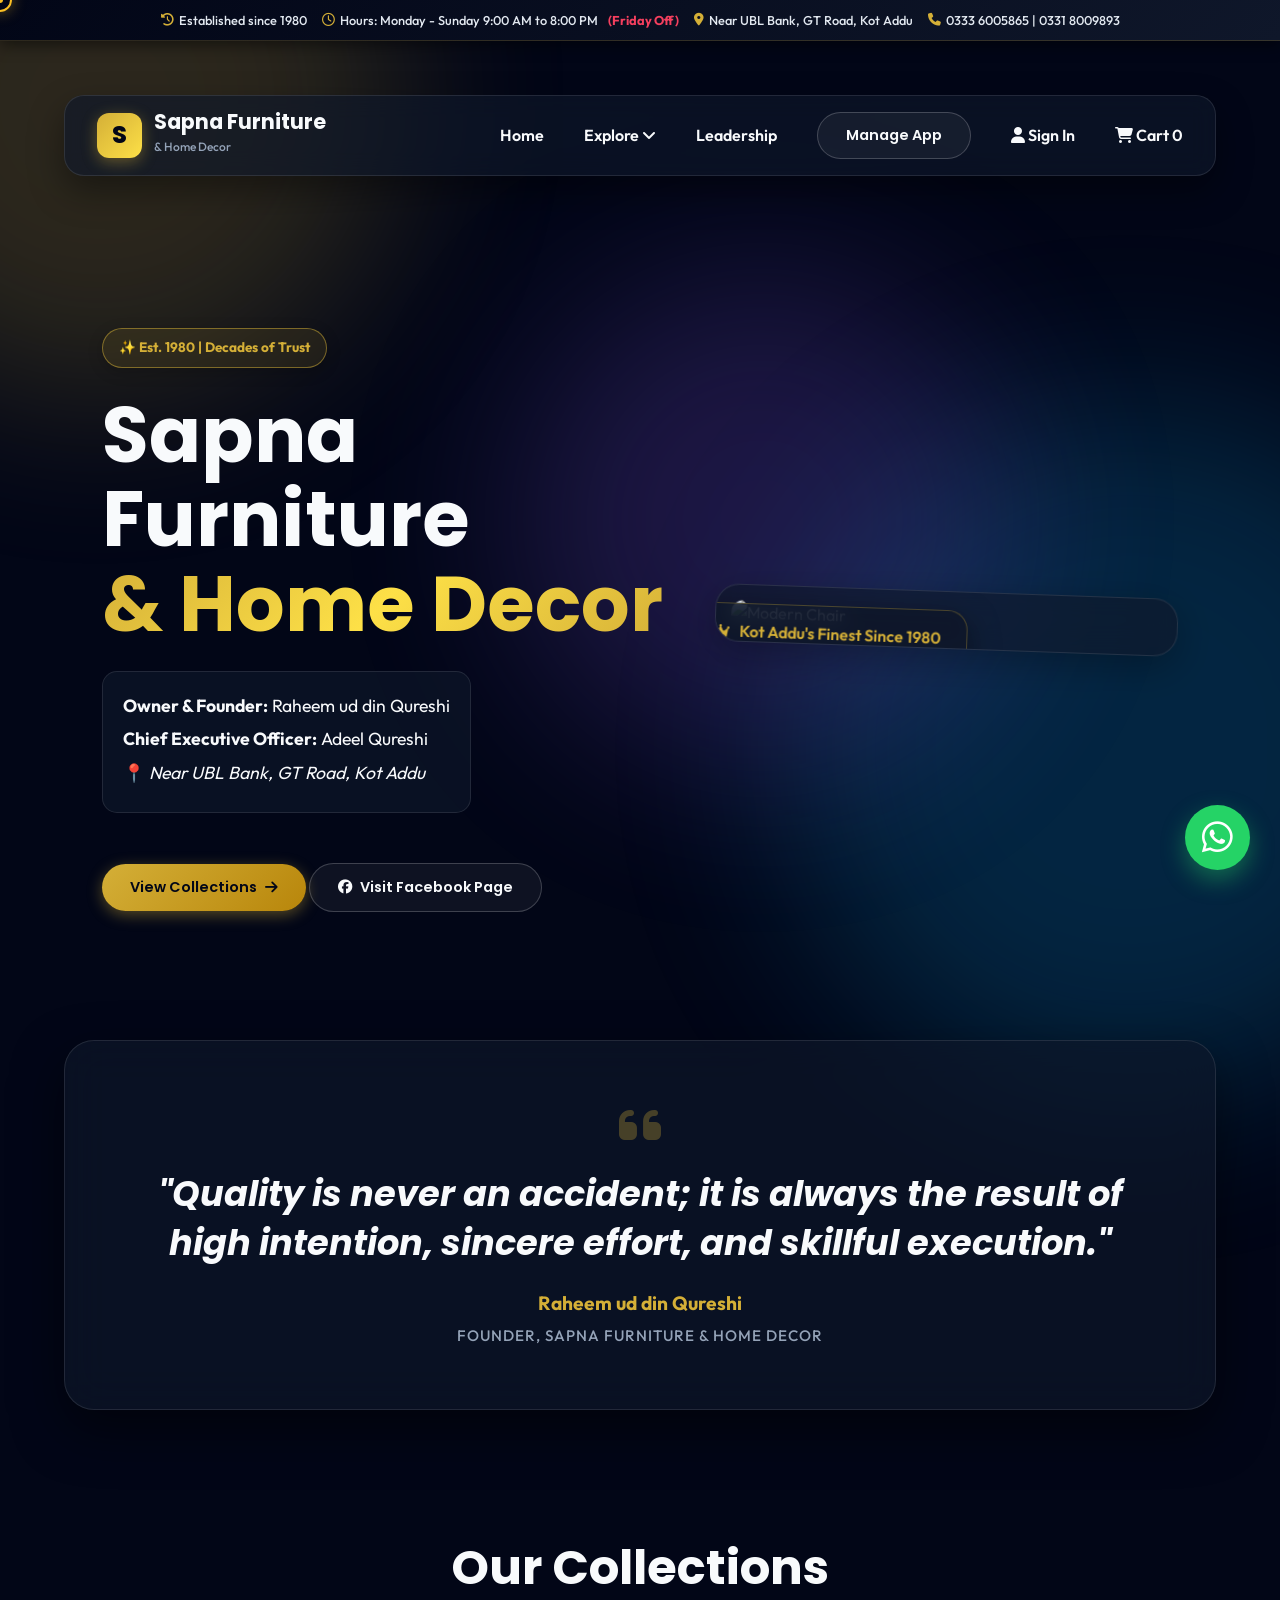
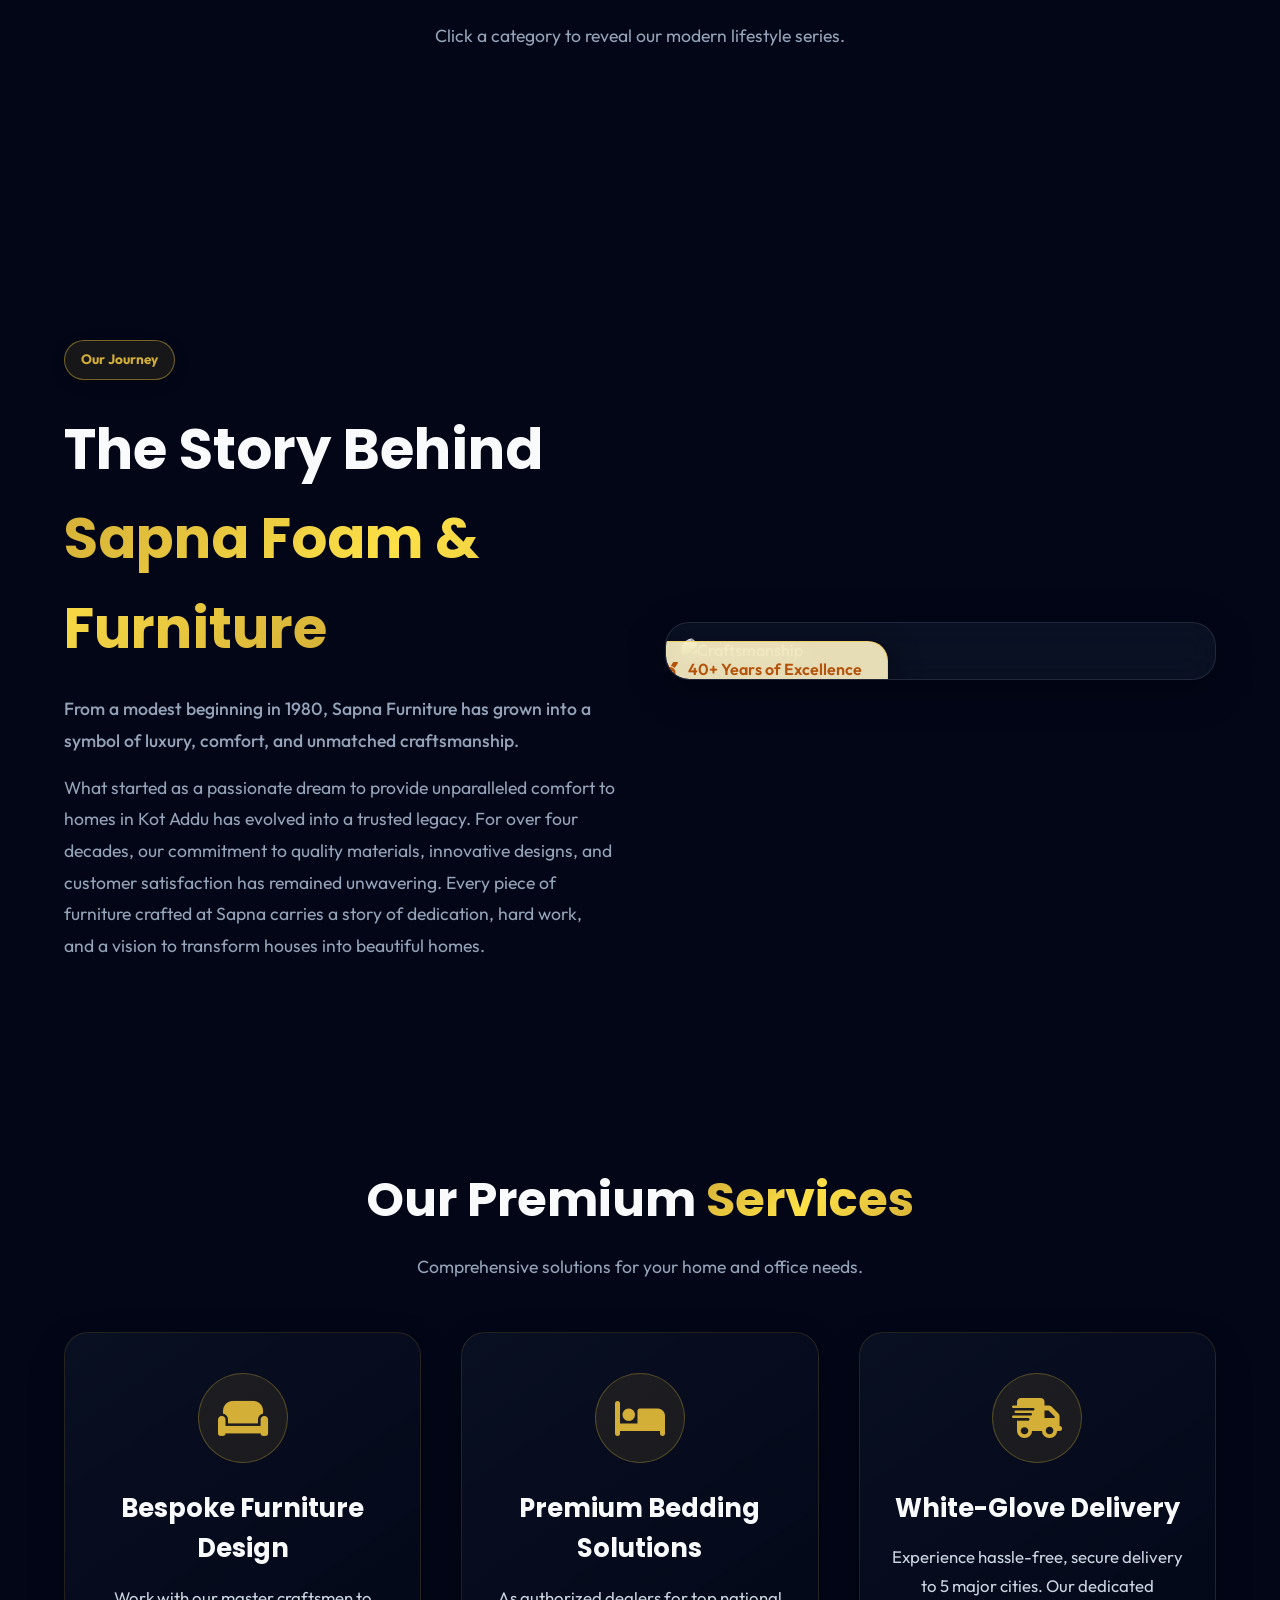
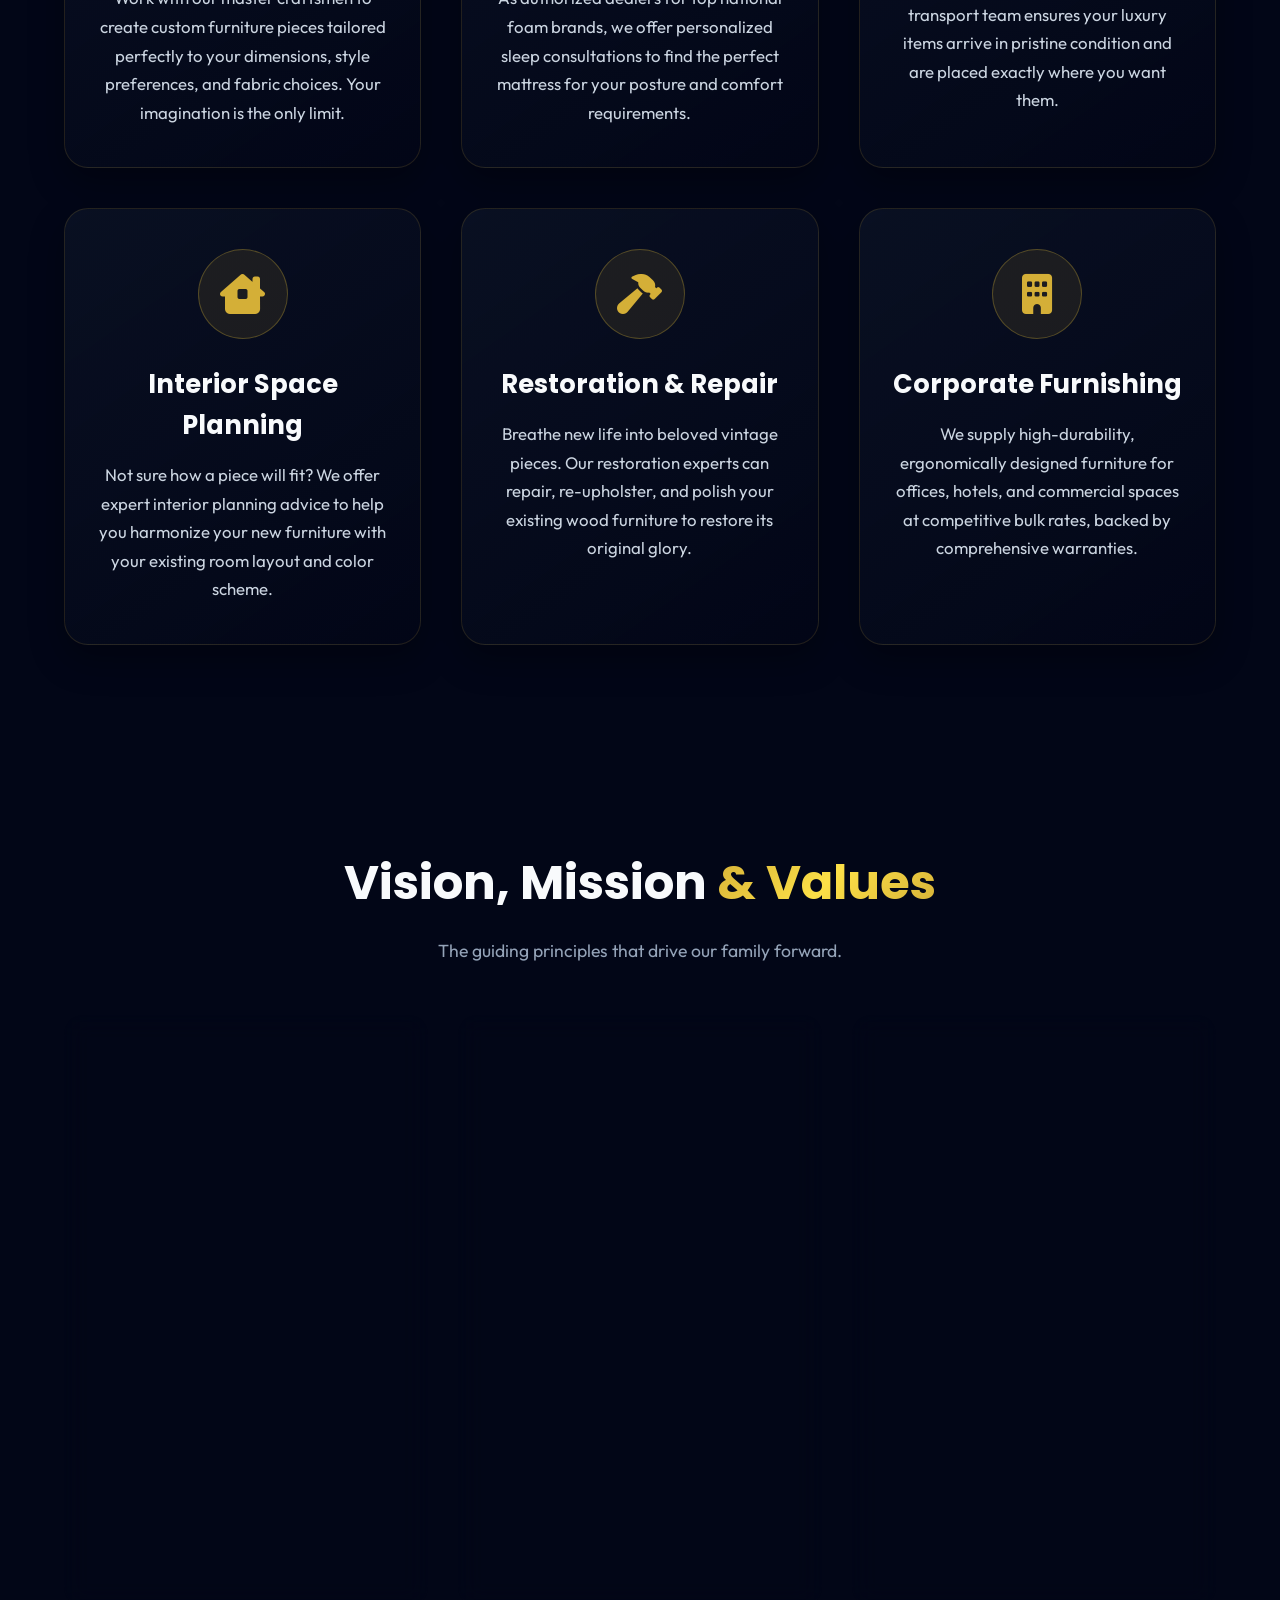
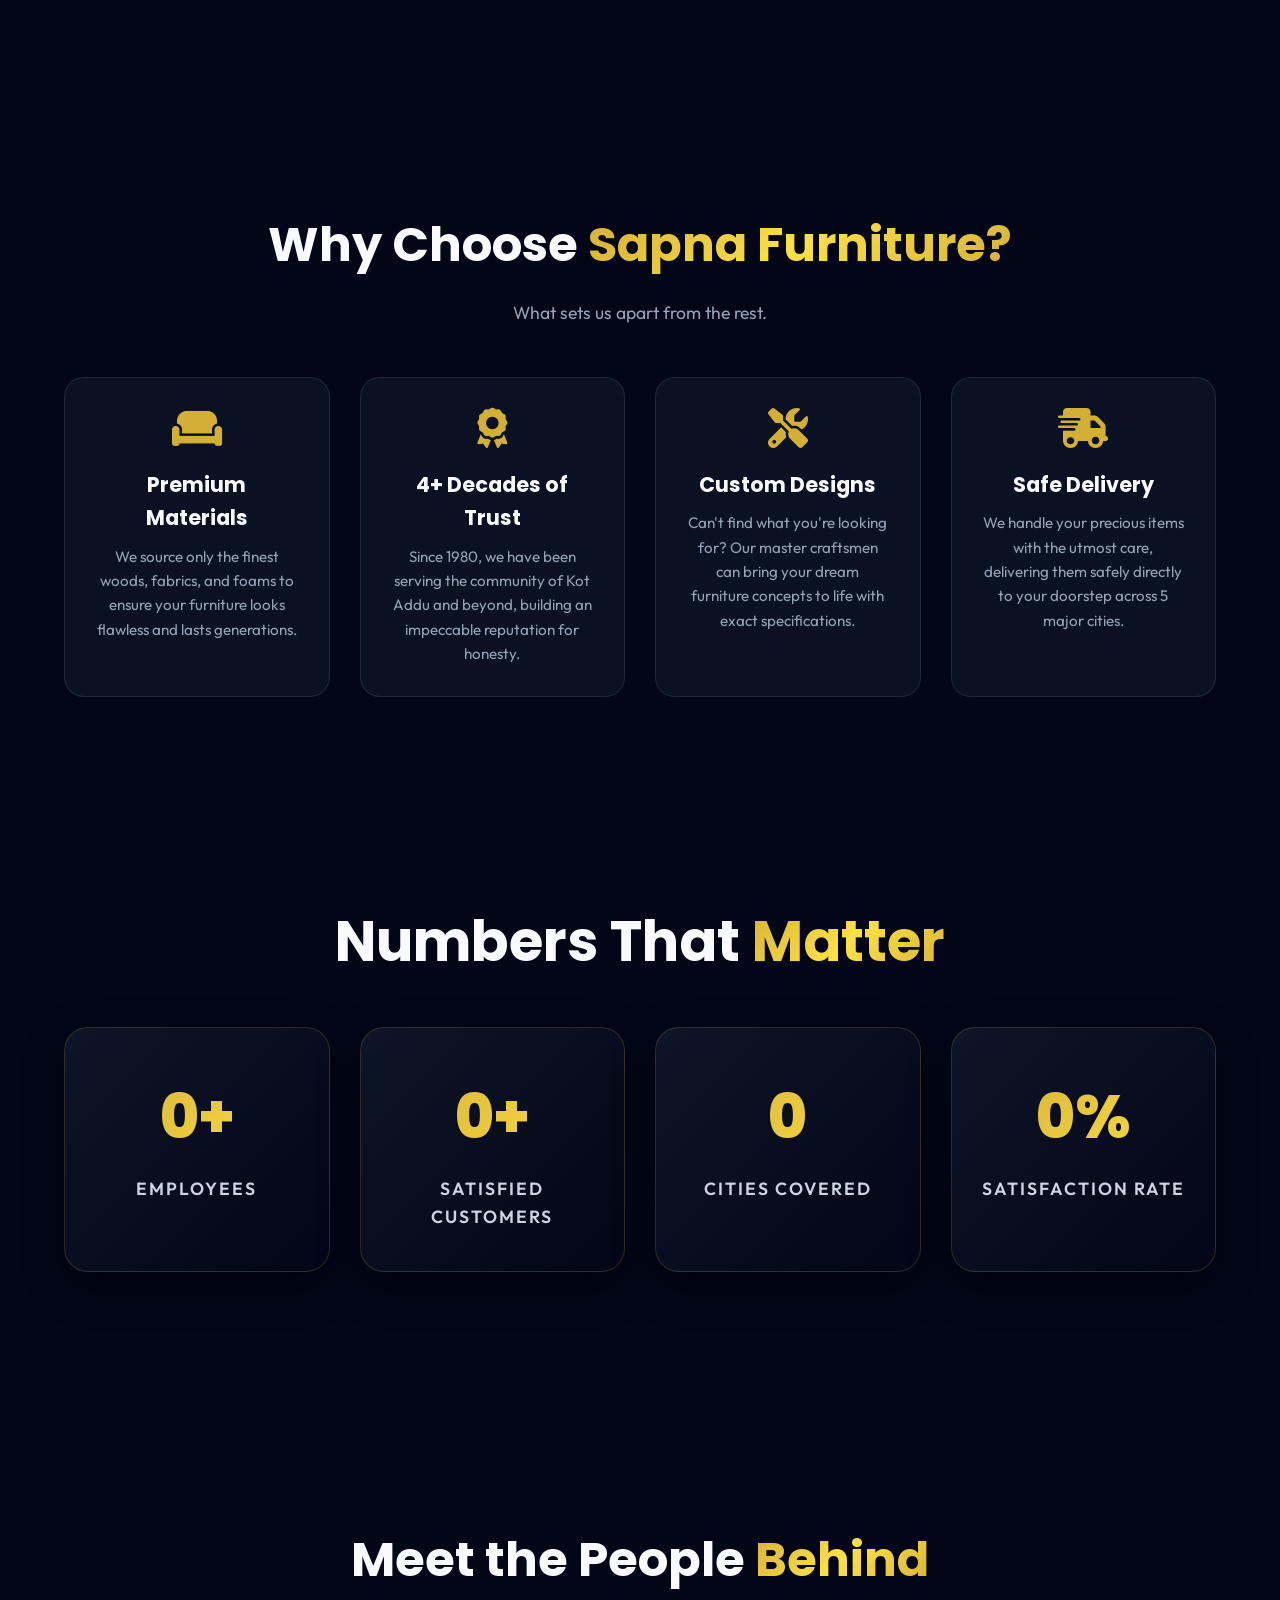
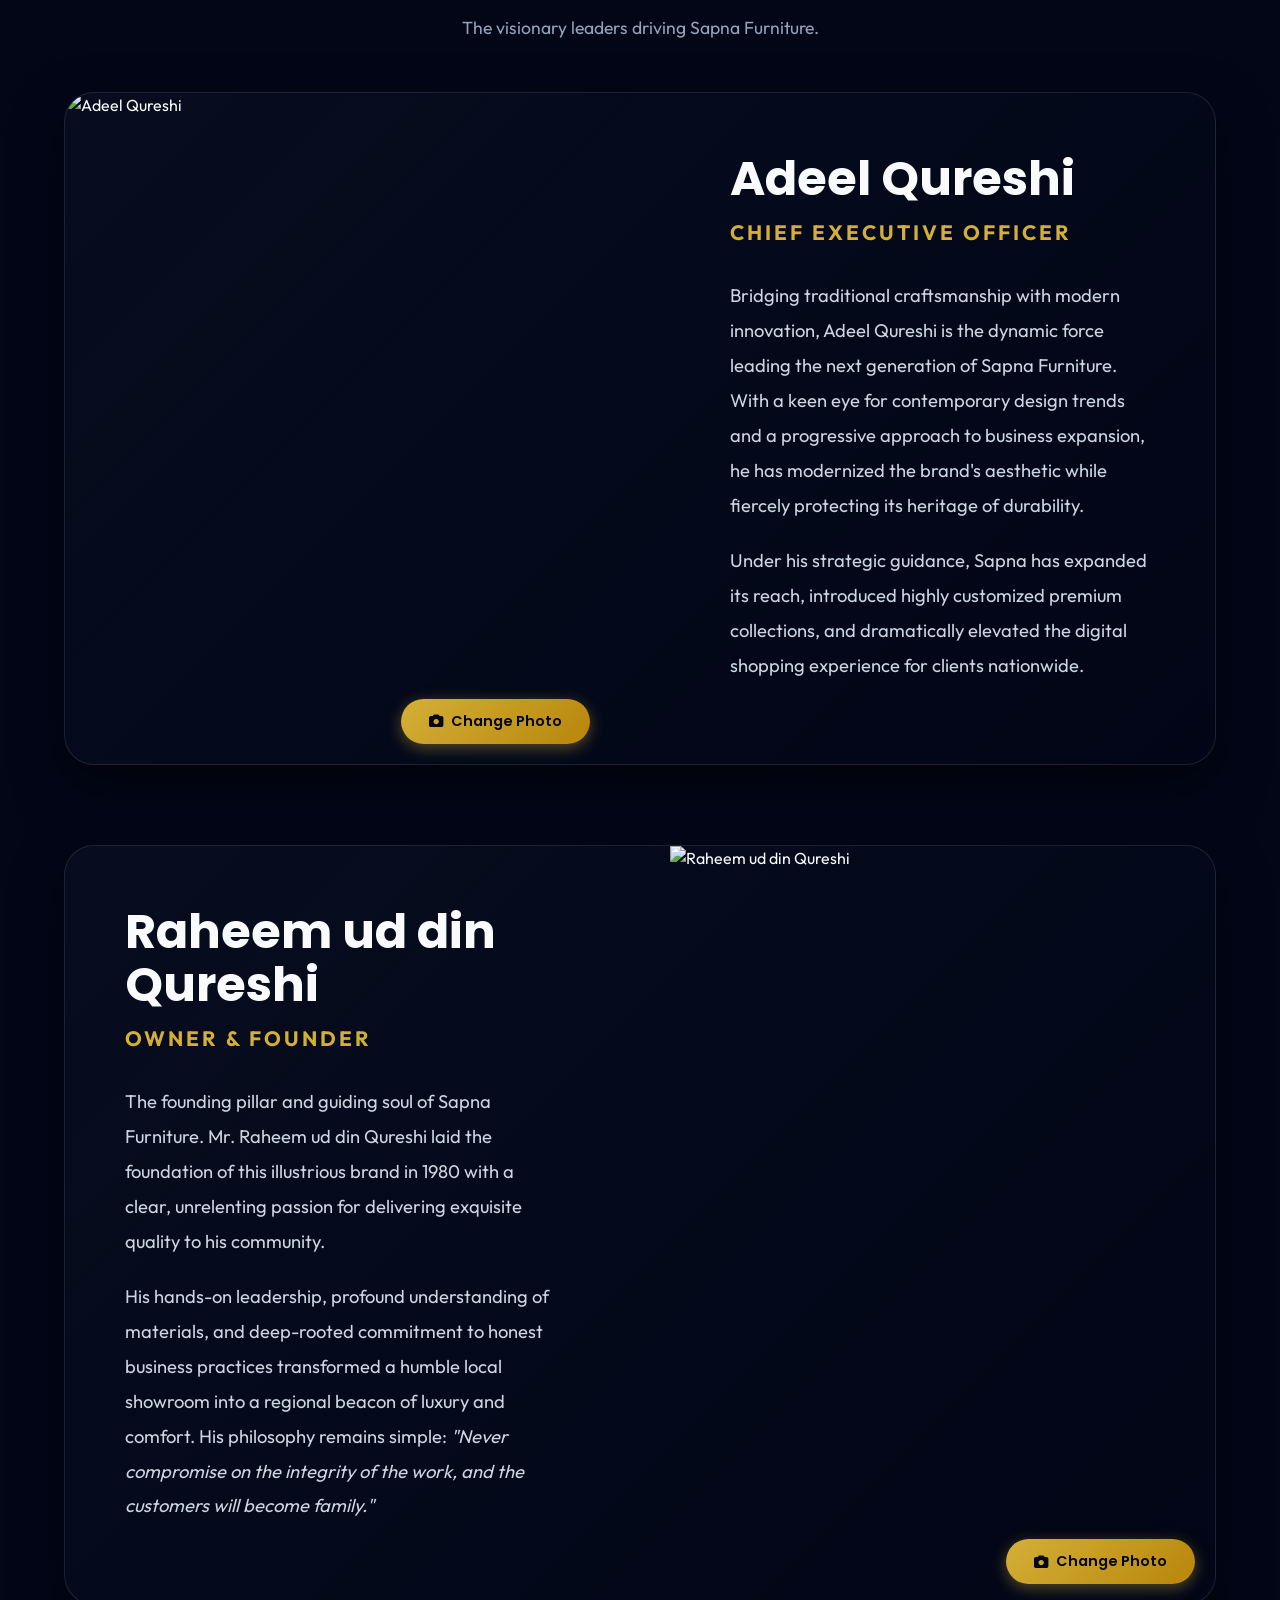
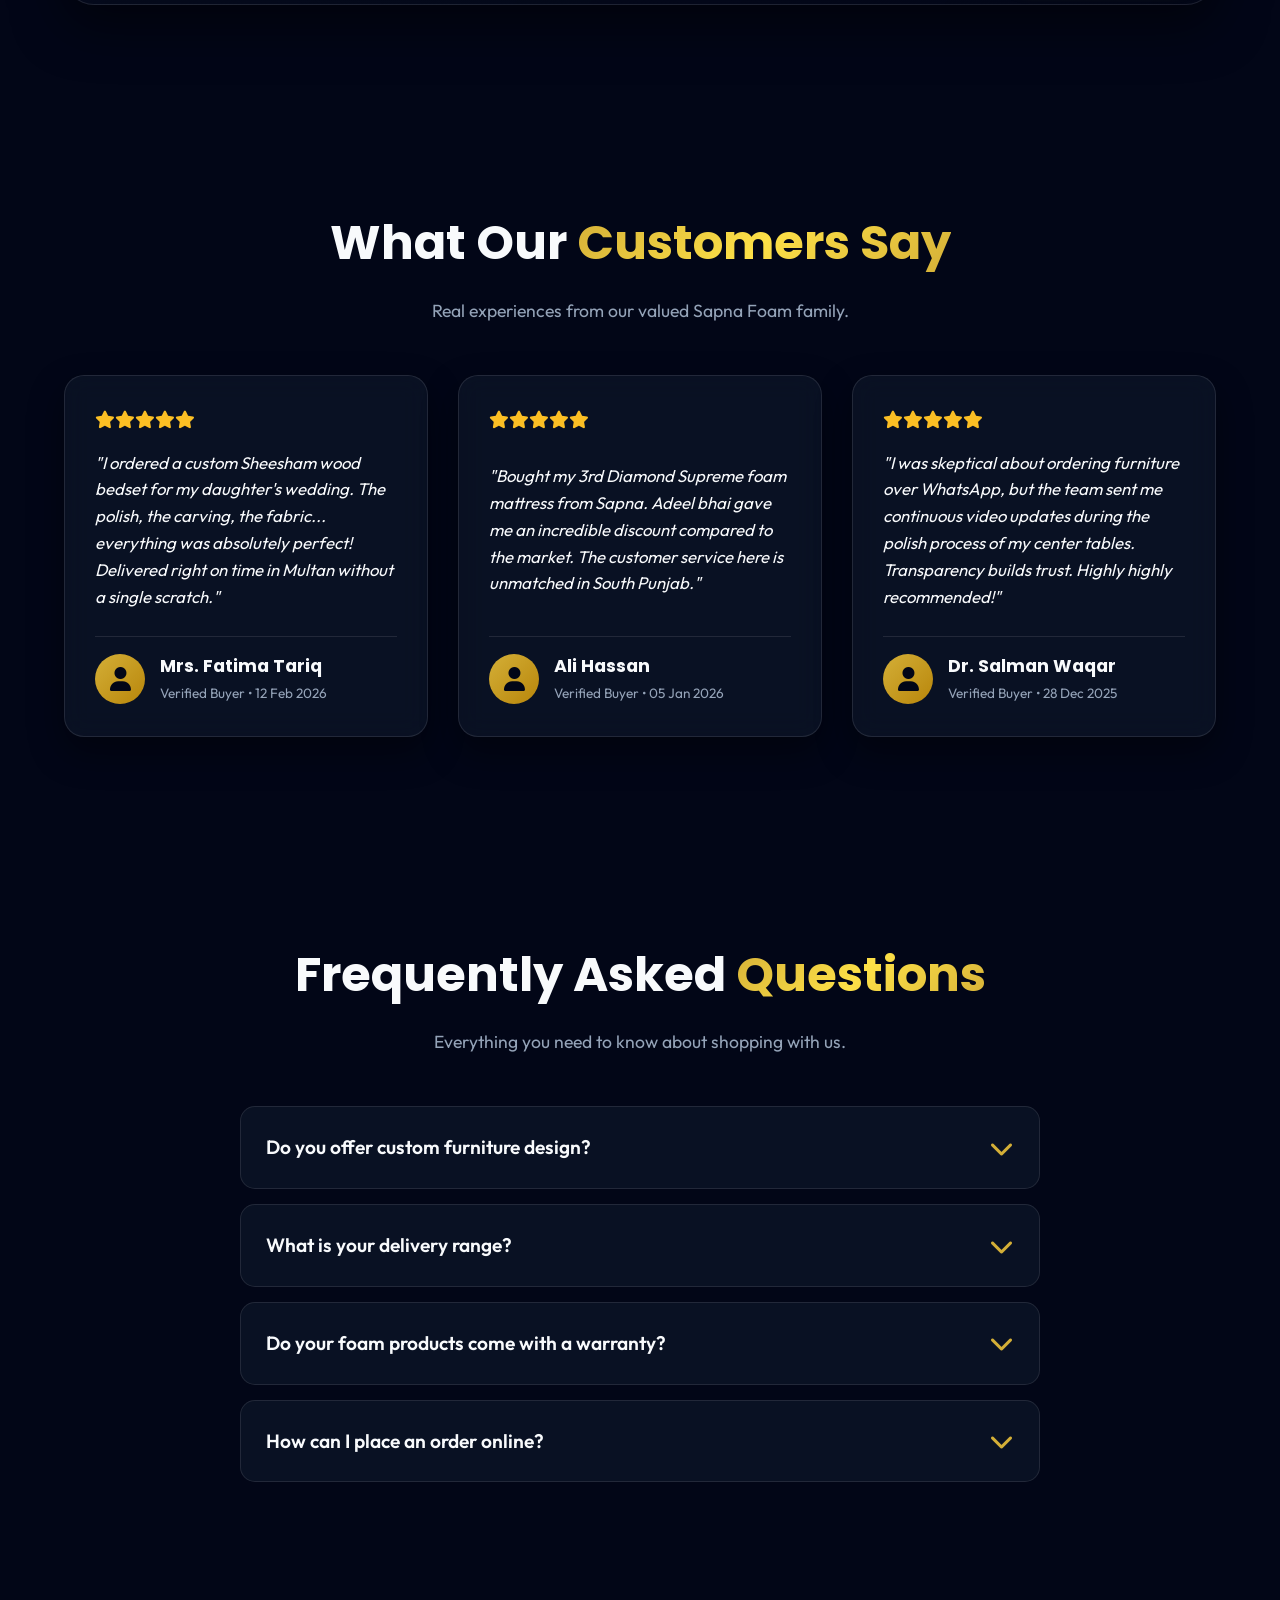
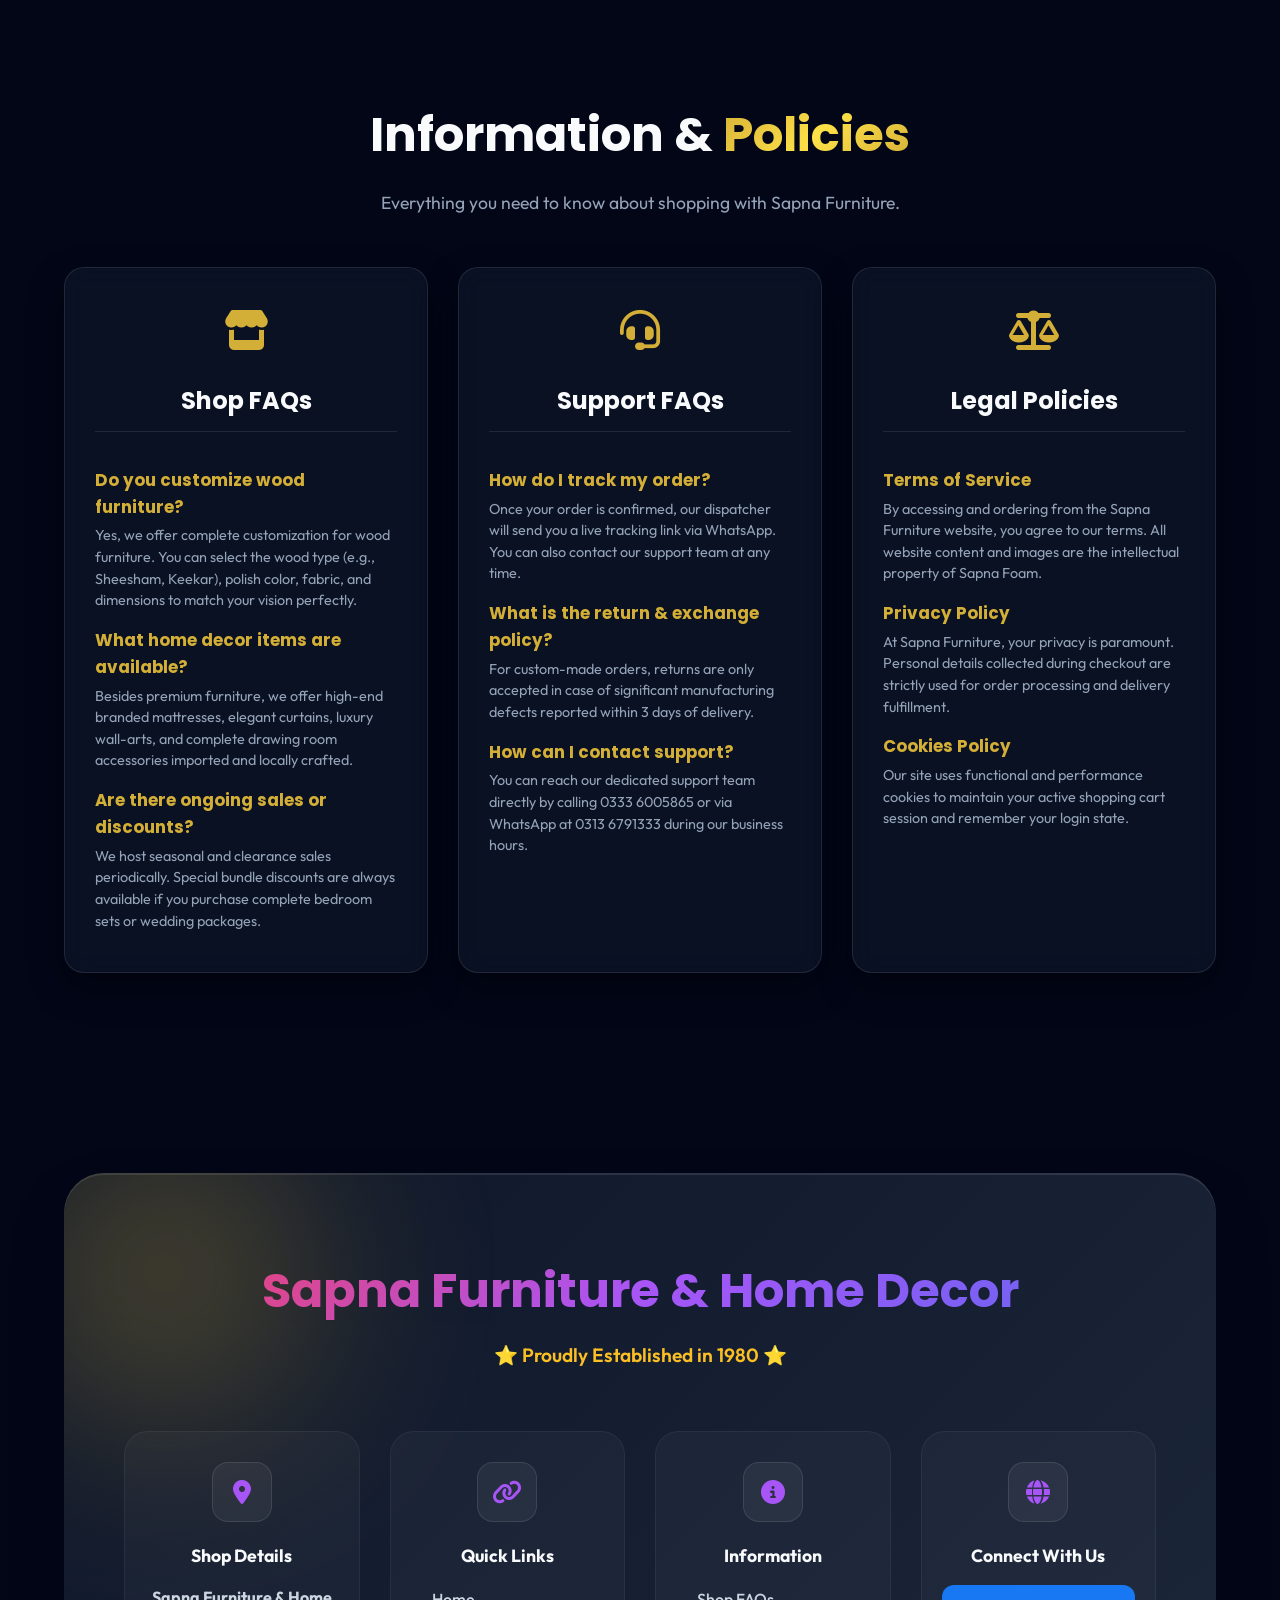
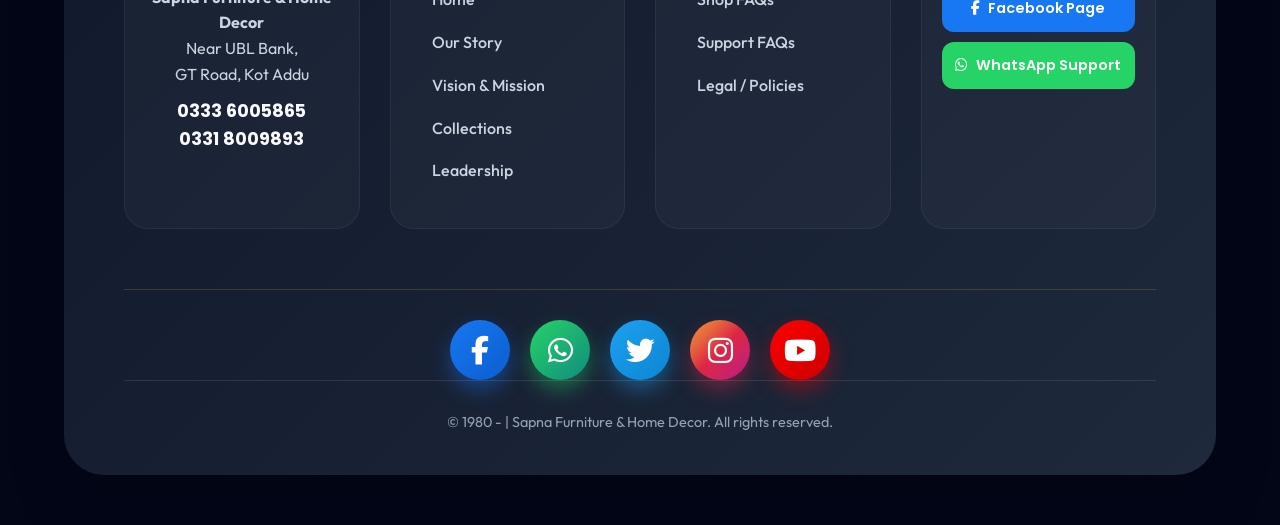
==== commit d1ee750d: "Add files via upload" ====
--- a/admin.html
+++ b/admin.html
@@ -37,10 +37,10 @@
     <div class="top-bar-info">
         <div class="top-bar-container">
             <span class="top-item"><i class="fa-solid fa-clock-rotate-left"></i> Established since 1980</span>
+            <span class="top-item"><i class="fa-regular fa-clock"></i> Hours: Monday - Sunday 9:00 AM to 8:00 PM <span
+                    style="color:#f43f5e; font-weight:700; margin-left:5px;">(Friday Off)</span></span>
             <span class="top-item"><i class="fa-solid fa-location-dot"></i> Near UBL Bank, GT Road, Kot Addu</span>
             <span class="top-item"><i class="fa-solid fa-phone"></i> 0333 6005865 | 0331 8009893</span>
-            <a href="https://www.facebook.com/share/g/1BF8FtjRZd/" target="_blank" class="top-fb-btn custom-hover"><i
-                    class="fa-brands fa-facebook-f"></i> Follow on Facebook</a>
         </div>
     </div>
 
@@ -57,7 +57,6 @@
 
             <ul class="nav-links">
                 <li><a href="#home" class="nav-item custom-hover">Home</a></li>
-                <li><a href="#about" class="nav-item custom-hover">Our Story</a></li>
                 <li class="dropdown nav-item custom-hover">
                     <a href="#explore" class="dropbtn">Explore <i class="fa-solid fa-angle-down"></i></a>
                     <div class="dropdown-content glass-panel" id="navDropdown">
@@ -66,8 +65,13 @@
                     </div>
                 </li>
                 <li><a href="#team" class="nav-item custom-hover">Leadership</a></li>
-                <li><a href="#" class="nav-item custom-hover" id="openContactBtn">Contact</a></li>
                 <li><button class="btn btn-glass custom-hover" id="openAdminBtn">Manage App</button></li>
+                <li><a href="#" class="nav-item custom-hover" id="openAuthBtn"><i class="fa-solid fa-user"></i> Sign
+                        In</a></li>
+                <li><a href="#" class="nav-item custom-hover" id="openCartBtn">
+                        <i class="fa-solid fa-cart-shopping"></i> Cart <span class="cart-badge"
+                            id="cartCountBadge">0</span>
+                    </a></li>
             </ul>
 
             <div class="hamburger custom-hover">
@@ -396,6 +400,72 @@
         </div>
     </section>
 
+    <!-- Customer Reviews Section -->
+    <section class="section reviews-section animated-bg" id="reviews">
+        <div class="section-container">
+            <div class="section-header text-center gsap-slide-up">
+                <h2 class="section-title">What Our <span class="text-gradient">Customers Say</span></h2>
+                <p>Real experiences from our valued Sapna Foam family.</p>
+            </div>
+
+            <div class="reviews-grid gsap-slide-up">
+                <div class="review-card glass-panel custom-hover">
+                    <div class="review-stars">
+                        <i class="fa-solid fa-star"></i><i class="fa-solid fa-star"></i><i
+                            class="fa-solid fa-star"></i><i class="fa-solid fa-star"></i><i
+                            class="fa-solid fa-star"></i>
+                    </div>
+                    <p class="review-text">"I ordered a custom Sheesham wood bedset for my daughter's wedding. The
+                        polish, the carving, the fabric... everything was absolutely perfect! Delivered right on time in
+                        Multan without a single scratch."</p>
+                    <div class="review-author">
+                        <div class="author-avatar"><i class="fa-solid fa-user"></i></div>
+                        <div class="author-info">
+                            <h4>Mrs. Fatima Tariq</h4>
+                            <span>Verified Buyer • 12 Feb 2026</span>
+                        </div>
+                    </div>
+                </div>
+
+                <div class="review-card glass-panel custom-hover" style="transition-delay: 0.1s;">
+                    <div class="review-stars">
+                        <i class="fa-solid fa-star"></i><i class="fa-solid fa-star"></i><i
+                            class="fa-solid fa-star"></i><i class="fa-solid fa-star"></i><i
+                            class="fa-solid fa-star"></i>
+                    </div>
+                    <p class="review-text">"Bought my 3rd Diamond Supreme foam mattress from Sapna. Adeel bhai gave me
+                        an incredible discount compared to the market. The customer service here is unmatched in South
+                        Punjab."</p>
+                    <div class="review-author">
+                        <div class="author-avatar"><i class="fa-solid fa-user"></i></div>
+                        <div class="author-info">
+                            <h4>Ali Hassan</h4>
+                            <span>Verified Buyer • 05 Jan 2026</span>
+                        </div>
+                    </div>
+                </div>
+
+                <div class="review-card glass-panel custom-hover" style="transition-delay: 0.2s;">
+                    <div class="review-stars">
+                        <i class="fa-solid fa-star"></i><i class="fa-solid fa-star"></i><i
+                            class="fa-solid fa-star"></i><i class="fa-solid fa-star"></i><i
+                            class="fa-solid fa-star"></i>
+                    </div>
+                    <p class="review-text">"I was skeptical about ordering furniture over WhatsApp, but the team sent me
+                        continuous video updates during the polish process of my center tables. Transparency builds
+                        trust. Highly highly recommended!"</p>
+                    <div class="review-author">
+                        <div class="author-avatar"><i class="fa-solid fa-user"></i></div>
+                        <div class="author-info">
+                            <h4>Dr. Salman Waqar</h4>
+                            <span>Verified Buyer • 28 Dec 2025</span>
+                        </div>
+                    </div>
+                </div>
+            </div>
+        </div>
+    </section>
+
     <!-- Frequently Asked Questions -->
     <section class="section faq-section" id="faq">
         <div class="section-container">
@@ -458,6 +528,69 @@
                             desired item, and click the 'Order via WhatsApp' button. This connects you directly to our
                             sales team who will finalize the details and arrange delivery.
                         </div>
+                    </div>
+                </div>
+            </div>
+        </div>
+    </section>
+
+    <!-- Information & Policies Section -->
+    <section class="section policies-section animated-bg-subtle" id="information">
+        <div class="section-container">
+            <div class="section-header text-center gsap-slide-up">
+                <h2 class="section-title">Information & <span class="text-gradient">Policies</span></h2>
+                <p>Everything you need to know about shopping with Sapna Furniture.</p>
+            </div>
+
+            <div class="policies-grid">
+                <!-- Shop FAQs -->
+                <div class="policy-card glass-panel gsap-slide-up custom-hover">
+                    <div class="policy-icon"><i class="fa-solid fa-store"></i></div>
+                    <h3>Shop FAQs</h3>
+                    <div class="policy-content">
+                        <h4>Do you customize wood furniture?</h4>
+                        <p>Yes, we offer complete customization for wood furniture. You can select the wood type (e.g.,
+                            Sheesham, Keekar), polish color, fabric, and dimensions to match your vision perfectly.</p>
+                        <h4>What home decor items are available?</h4>
+                        <p>Besides premium furniture, we offer high-end branded mattresses, elegant curtains, luxury
+                            wall-arts, and complete drawing room accessories imported and locally crafted.</p>
+                        <h4>Are there ongoing sales or discounts?</h4>
+                        <p>We host seasonal and clearance sales periodically. Special bundle discounts are always
+                            available if you purchase complete bedroom sets or wedding packages.</p>
+                    </div>
+                </div>
+
+                <!-- Support FAQs -->
+                <div class="policy-card glass-panel gsap-slide-up custom-hover" style="transition-delay: 0.1s;">
+                    <div class="policy-icon"><i class="fa-solid fa-headset"></i></div>
+                    <h3>Support FAQs</h3>
+                    <div class="policy-content">
+                        <h4>How do I track my order?</h4>
+                        <p>Once your order is confirmed, our dispatcher will send you a live tracking link via WhatsApp.
+                            You can also contact our support team at any time.</p>
+                        <h4>What is the return & exchange policy?</h4>
+                        <p>For custom-made orders, returns are only accepted in case of significant manufacturing
+                            defects reported within 3 days of delivery.</p>
+                        <h4>How can I contact support?</h4>
+                        <p>You can reach our dedicated support team directly by calling 0333 6005865 or via WhatsApp at
+                            0313 6791333 during our business hours.</p>
+                    </div>
+                </div>
+
+                <!-- Legal Policies -->
+                <div class="policy-card glass-panel gsap-slide-up custom-hover" style="transition-delay: 0.2s;">
+                    <div class="policy-icon"><i class="fa-solid fa-balance-scale"></i></div>
+                    <h3>Legal Policies</h3>
+                    <div class="policy-content">
+                        <h4>Terms of Service</h4>
+                        <p>By accessing and ordering from the Sapna Furniture website, you agree to our terms. All
+                            website content and images are the intellectual property of Sapna Foam.</p>
+                        <h4>Privacy Policy</h4>
+                        <p>At Sapna Furniture, your privacy is paramount. Personal details collected during checkout are
+                            strictly used for order processing and delivery fulfillment.</p>
+                        <h4>Cookies Policy</h4>
+                        <p>Our site uses functional and performance cookies to maintain your active shopping cart
+                            session and remember your login state.</p>
                     </div>
                 </div>
             </div>
@@ -496,17 +629,14 @@
                     </ul>
                 </div>
 
-                <!-- Support -->
+                <!-- Support / Info -->
                 <div class="premium-block custom-hover">
-                    <div class="block-icon"><i class="fa-solid fa-headset"></i></div>
-                    <h3>Support</h3>
+                    <div class="block-icon"><i class="fa-solid fa-circle-info"></i></div>
+                    <h3>Information</h3>
                     <ul class="footer-links">
-                        <li><a href="#contactModal"
-                                onclick="document.getElementById('contactModal').classList.add('active'); return false;">Contact
-                                Us</a></li>
-                        <li><a href="#">FAQs</a></li>
-                        <li><a href="#">Shipping & Returns</a></li>
-                        <li><a href="#">Warranty Info</a></li>
+                        <li><a href="#information">Shop FAQs</a></li>
+                        <li><a href="#information">Support FAQs</a></li>
+                        <li><a href="#information">Legal / Policies</a></li>
                     </ul>
                 </div>
 
--- a/styles.css
+++ b/styles.css
@@ -45,7 +45,8 @@
     overflow-x: hidden;
     line-height: 1.6;
     position: relative;
-    padding-top: 50px;
+    padding-top: 80px;
+    /* Increased padding to prevent navbar overlap from larger top bar */
 }
 
 h1,
@@ -90,18 +91,21 @@
     display: flex;
     justify-content: center;
     align-items: center;
-    gap: 30px;
+    gap: 15px;
+    /* Reduced gap to fit more items */
     flex-wrap: wrap;
     max-width: 1200px;
     margin: 0 auto;
-    padding: 0 15px;
+    padding: 0 10px;
 }
 
 .top-item {
     display: flex;
     align-items: center;
-    gap: 8px;
+    gap: 5px;
     font-weight: 500;
+    font-size: 0.8rem;
+    /* Made slightly smaller for better fit */
     color: #e2e8f0;
 }
 
@@ -287,7 +291,8 @@
 ------------------------ */
 .navbar {
     position: fixed;
-    top: 70px;
+    top: 95px;
+    /* Pushed down dynamically so it doesn't overlap top bar */
     left: 5%;
     width: 90%;
     z-index: 1000;
@@ -441,7 +446,8 @@
     display: flex;
     align-items: center;
     justify-content: space-between;
-    padding: 140px 8% 0;
+    padding: 180px 8% 0;
+    /* Add more padding at the top of hero so it clears navbar */
 }
 
 .hero-content {
@@ -1592,6 +1598,431 @@
     box-shadow: 0 10px 20px rgba(255, 0, 0, 0.4);
 }
 
+/* -------------------------
+   REVIEWS SECTION
+------------------------- */
+.reviews-section {
+    position: relative;
+    z-index: 2;
+}
+
+.reviews-grid {
+    display: grid;
+    grid-template-columns: repeat(auto-fit, minmax(300px, 1fr));
+    gap: 30px;
+    margin-top: 40px;
+}
+
+.review-card {
+    padding: 30px;
+    border-radius: 20px;
+    display: flex;
+    flex-direction: column;
+    justify-content: space-between;
+}
+
+.review-stars {
+    color: #fbbf24;
+    margin-bottom: 15px;
+    font-size: 1.1rem;
+}
+
+.review-text {
+    font-style: italic;
+    color: var(--text-main);
+    font-size: 1.05rem;
+    margin-bottom: 25px;
+    line-height: 1.6;
+}
+
+.review-author {
+    display: flex;
+    align-items: center;
+    gap: 15px;
+    border-top: 1px solid rgba(255, 255, 255, 0.1);
+    padding-top: 15px;
+}
+
+.author-avatar {
+    width: 50px;
+    height: 50px;
+    border-radius: 50%;
+    background: linear-gradient(135deg, var(--accent), var(--accent-hover));
+    display: flex;
+    justify-content: center;
+    align-items: center;
+    font-size: 1.5rem;
+    font-weight: 700;
+    color: #020617;
+}
+
+.author-info h4 {
+    margin: 0;
+    color: var(--text-main);
+    font-size: 1.1rem;
+}
+
+.author-info span {
+    font-size: 0.85rem;
+    color: var(--text-light);
+}
+
+/* ------------------------
+   POLICIES / INFORMATION SECTION
+------------------------ */
+.policies-section {
+    position: relative;
+    z-index: 5;
+}
+
+.policies-grid {
+    display: grid;
+    grid-template-columns: repeat(auto-fit, minmax(300px, 1fr));
+    gap: 30px;
+    margin-top: 40px;
+}
+
+.policy-card {
+    padding: 30px;
+    border-radius: 20px;
+    text-align: left;
+    display: flex;
+    flex-direction: column;
+}
+
+.policy-icon {
+    font-size: 2.5rem;
+    color: var(--accent);
+    margin-bottom: 20px;
+    text-align: center;
+}
+
+.policy-card h3 {
+    text-align: center;
+    color: var(--text-main);
+    font-size: 1.5rem;
+    margin-bottom: 20px;
+    padding-bottom: 10px;
+    border-bottom: 1px solid rgba(255, 255, 255, 0.1);
+}
+
+.policy-content {
+    flex-grow: 1;
+}
+
+.policy-content h4 {
+    color: var(--accent);
+    font-size: 1.05rem;
+    margin-top: 15px;
+    margin-bottom: 5px;
+}
+
+.policy-content p {
+    color: var(--text-light);
+    font-size: 0.9rem;
+    margin-bottom: 10px;
+    line-height: 1.5;
+}
+
+/* ------------------------
+   MEDIA QUERIES (RESPONSIVENESS)
+------------------------ */
+.auth-modal-box {
+    max-width: 450px;
+}
+
+.auth-tabs {
+    display: flex;
+    justify-content: center;
+    gap: 10px;
+    margin-bottom: 20px;
+    background: rgba(255, 255, 255, 0.05);
+    padding: 5px;
+    border-radius: 30px;
+}
+
+.auth-tab-btn {
+    flex: 1;
+    padding: 10px 0;
+    border-radius: 25px;
+    border: none;
+    background: transparent;
+    font-weight: 600;
+    color: var(--text-light);
+    cursor: pointer;
+    transition: var(--smooth);
+}
+
+.auth-tab-btn.active {
+    background: var(--accent);
+    color: #020617;
+    box-shadow: 0 4px 10px rgba(212, 175, 55, 0.3);
+}
+
+.auth-tab-content {
+    animation: fadeIn 0.3s ease;
+}
+
+.auth-nav-btn {
+    border: 1px solid var(--accent);
+    padding: 8px 15px;
+    border-radius: 20px;
+    margin-left: 10px;
+}
+
+.auth-nav-btn:hover {
+    background: var(--accent);
+    color: #020617 !important;
+}
+
+/* -------------------------
+   CART SIDEBAR
+------------------------- */
+.cart-nav-btn {
+    position: relative;
+    font-size: 1.2rem;
+}
+
+.cart-count {
+    position: absolute;
+    top: -8px;
+    right: -10px;
+    background: #f43f5e;
+    color: white;
+    font-size: 0.75rem;
+    font-weight: 700;
+    padding: 2px 6px;
+    border-radius: 10px;
+}
+
+.cart-sidebar {
+    position: fixed;
+    top: 0;
+    right: -400px;
+    width: 100%;
+    max-width: 400px;
+    height: 100vh;
+    background: var(--glass-bg);
+    backdrop-filter: blur(20px);
+    border-left: 1px solid var(--glass-border);
+    box-shadow: -10px 0 30px rgba(0, 0, 0, 0.5);
+    z-index: 3000;
+    display: flex;
+    flex-direction: column;
+    transition: right 0.4s cubic-bezier(0.4, 0, 0.2, 1);
+}
+
+.cart-sidebar.open {
+    right: 0;
+}
+
+.cart-header {
+    padding: 20px;
+    border-bottom: 1px solid rgba(255, 255, 255, 0.1);
+    display: flex;
+    justify-content: space-between;
+    align-items: center;
+}
+
+.cart-header h2 {
+    font-size: 1.5rem;
+    color: var(--accent);
+    margin: 0;
+}
+
+.close-cart {
+    cursor: pointer;
+    font-size: 1.2rem;
+    color: var(--text-light);
+}
+
+.close-cart:hover {
+    color: #f43f5e;
+}
+
+.cart-body {
+    flex: 1;
+    overflow-y: auto;
+    padding: 20px;
+}
+
+.cart-footer {
+    padding: 20px;
+    background: rgba(0, 0, 0, 0.3);
+    border-top: 1px solid rgba(255, 255, 255, 0.1);
+}
+
+.cart-totals {
+    display: flex;
+    justify-content: space-between;
+    font-size: 1.3rem;
+    font-weight: 700;
+    margin-bottom: 20px;
+}
+
+.cart-item {
+    display: flex;
+    gap: 15px;
+    margin-bottom: 15px;
+    padding-bottom: 15px;
+    border-bottom: 1px solid rgba(255, 255, 255, 0.05);
+}
+
+.cart-item img {
+    width: 60px;
+    height: 60px;
+    object-fit: cover;
+    border-radius: 10px;
+}
+
+.cart-item-info {
+    flex: 1;
+}
+
+.cart-item-title {
+    font-weight: 600;
+    font-size: 0.95rem;
+    margin-bottom: 5px;
+}
+
+.cart-item-price {
+    color: var(--accent);
+    font-weight: 700;
+    font-size: 0.9rem;
+}
+
+.cart-item-actions {
+    display: flex;
+    justify-content: space-between;
+    align-items: center;
+    margin-top: 10px;
+}
+
+.qty-btn {
+    background: rgba(255, 255, 255, 0.1);
+    border: none;
+    color: white;
+    width: 25px;
+    height: 25px;
+    border-radius: 5px;
+    cursor: pointer;
+}
+
+.remove-btn {
+    color: #f43f5e;
+    background: none;
+    border: none;
+    cursor: pointer;
+    font-size: 0.85rem;
+}
+
+.empty-cart-msg {
+    text-align: center;
+    color: var(--text-light);
+    margin-top: 50px;
+}
+
+.cart-overlay {
+    position: fixed;
+    top: 0;
+    left: 0;
+    width: 100%;
+    height: 100vh;
+    background: rgba(0, 0, 0, 0.5);
+    z-index: 2999;
+    opacity: 0;
+    visibility: hidden;
+    transition: var(--smooth);
+}
+
+.cart-overlay.show {
+    opacity: 1;
+    visibility: visible;
+}
+
+/* -------------------------
+   CHECKOUT MODAL
+------------------------- */
+.checkout-grid {
+    display: grid;
+    grid-template-columns: 1fr 1fr;
+    gap: 30px;
+    margin: 20px 0;
+}
+
+.checkout-section h3 {
+    font-size: 1.2rem;
+    color: var(--accent);
+    margin-bottom: 15px;
+    display: flex;
+    align-items: center;
+    gap: 10px;
+}
+
+.payment-methods {
+    display: flex;
+    flex-direction: column;
+    gap: 10px;
+}
+
+.payment-option {
+    display: flex;
+    align-items: center;
+    gap: 15px;
+    background: rgba(0, 0, 0, 0.2);
+    padding: 15px;
+    border-radius: 12px;
+    border: 1px solid rgba(255, 255, 255, 0.1);
+    cursor: pointer;
+    transition: var(--smooth);
+}
+
+.payment-option:hover {
+    border-color: var(--accent);
+}
+
+.payment-option input[type="radio"]:checked+.pay-box {
+    color: var(--accent);
+}
+
+.pay-box {
+    flex: 1;
+    color: var(--text-main);
+}
+
+.pay-box small {
+    display: block;
+    color: var(--text-light);
+    margin-top: 5px;
+    line-height: 1.4;
+}
+
+/* -------------------------
+   FAQ MODALS & LISTS
+------------------------- */
+.faq-modal-content {
+    max-width: 600px;
+}
+
+.faq-list {
+    margin-top: 20px;
+    display: flex;
+    flex-direction: column;
+    gap: 20px;
+}
+
+.faq-entry h4 {
+    font-size: 1.1rem;
+    color: var(--text-main);
+    margin-bottom: 8px;
+}
+
+.faq-entry p {
+    color: var(--text-light);
+    font-size: 0.95rem;
+    line-height: 1.6;
+}
+
 @media (max-width: 992px) {
 
     .split-row,
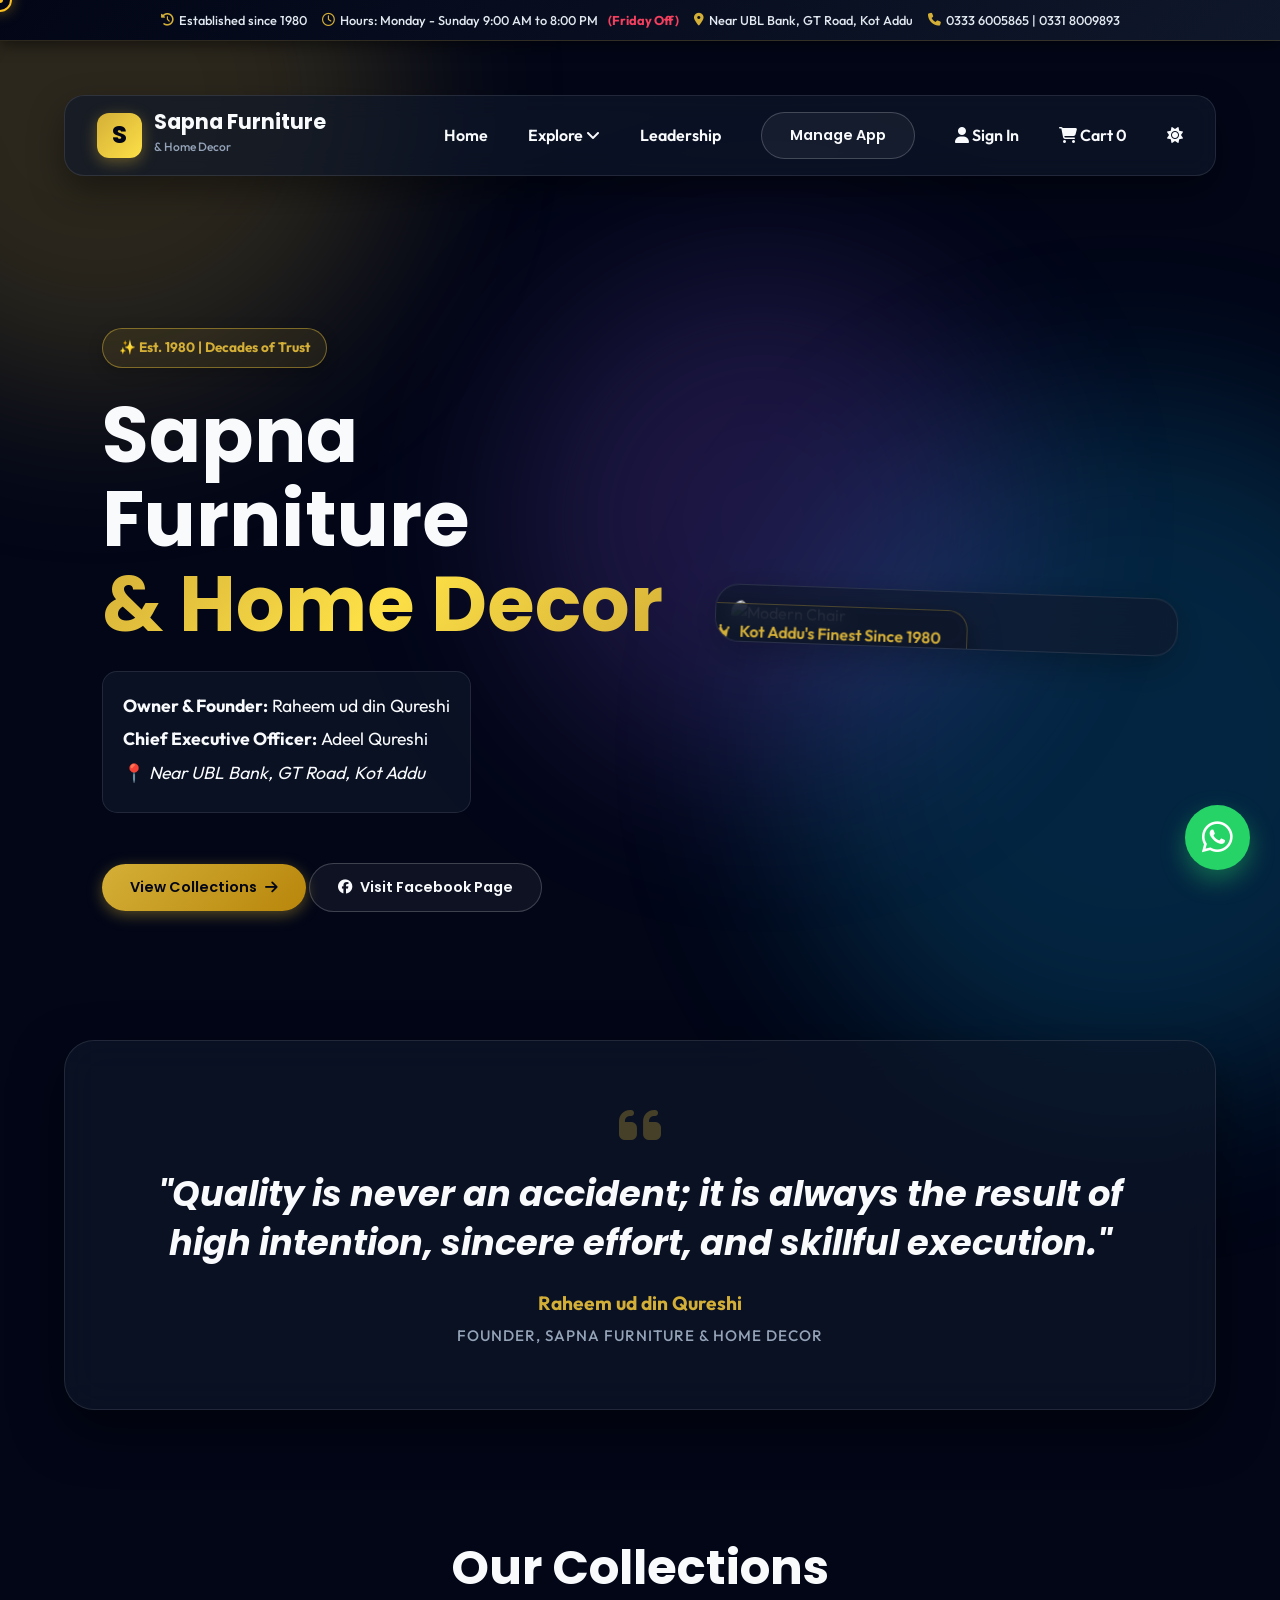
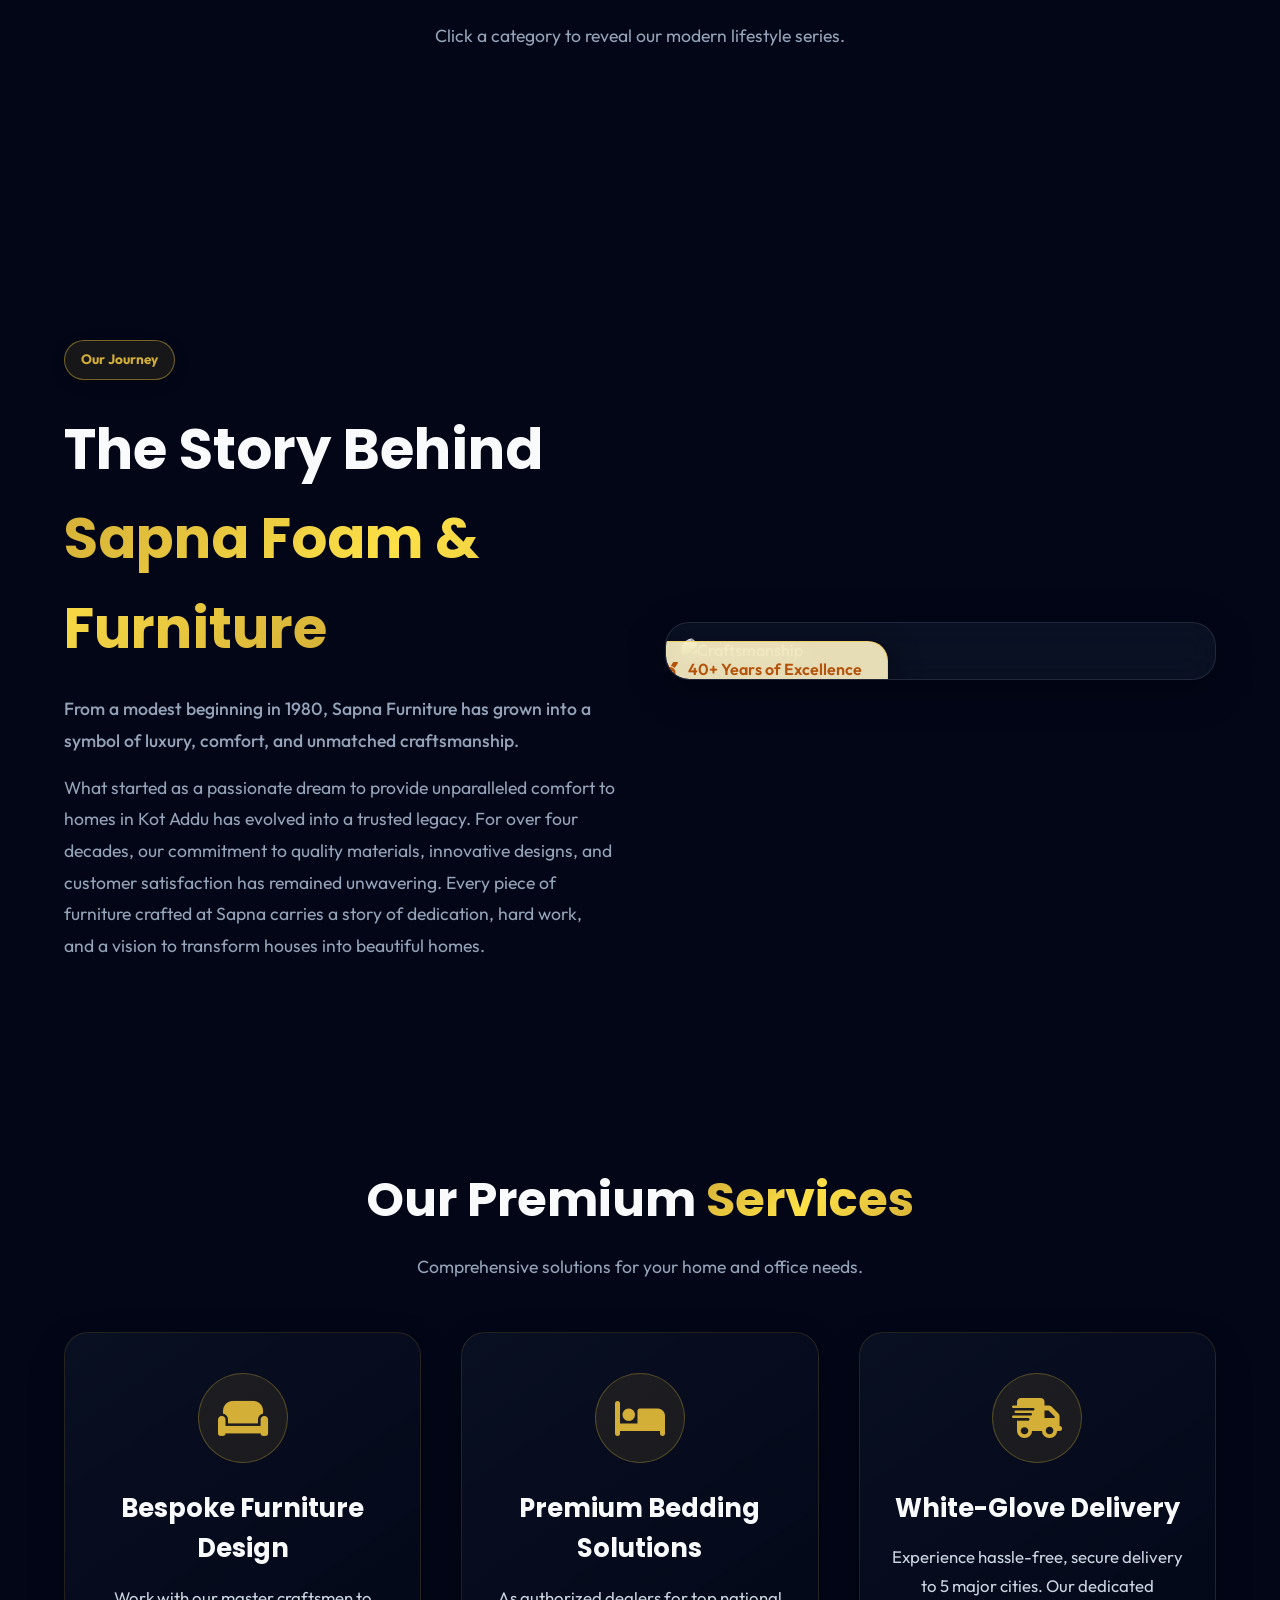
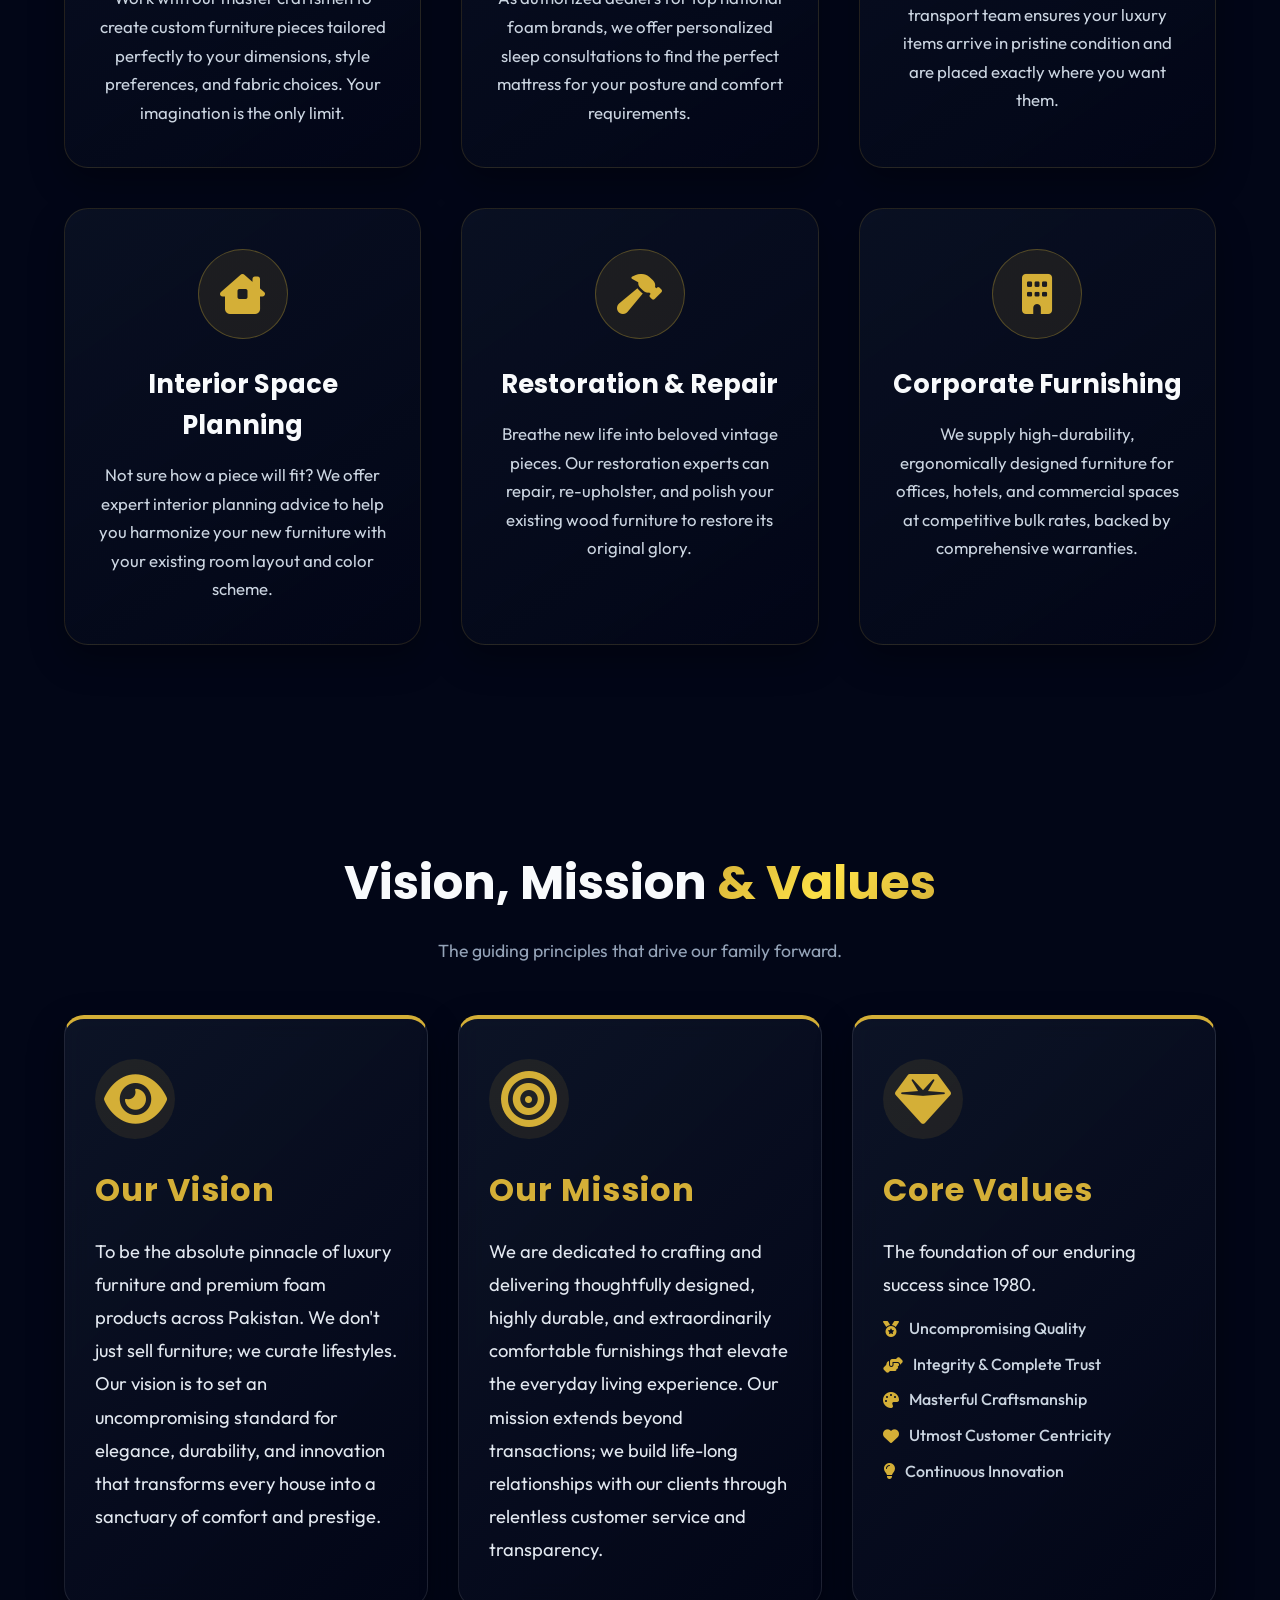
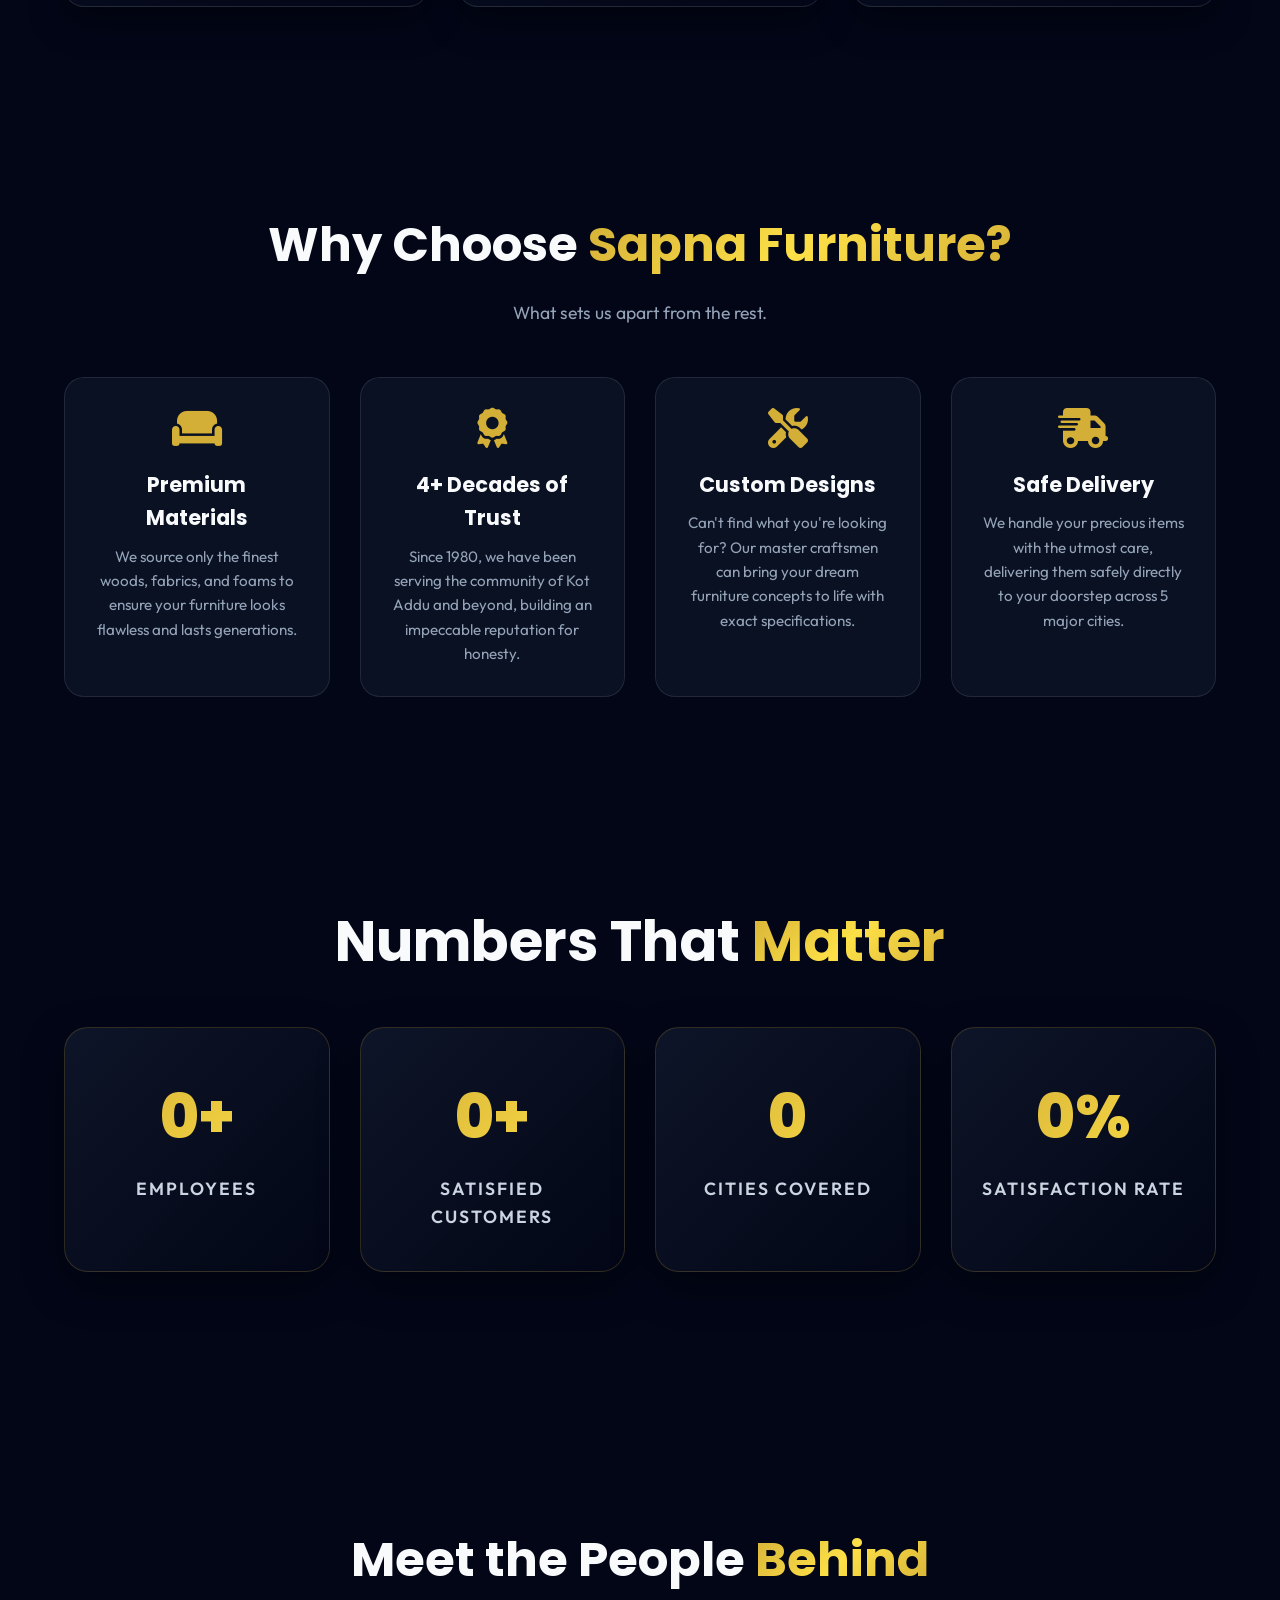
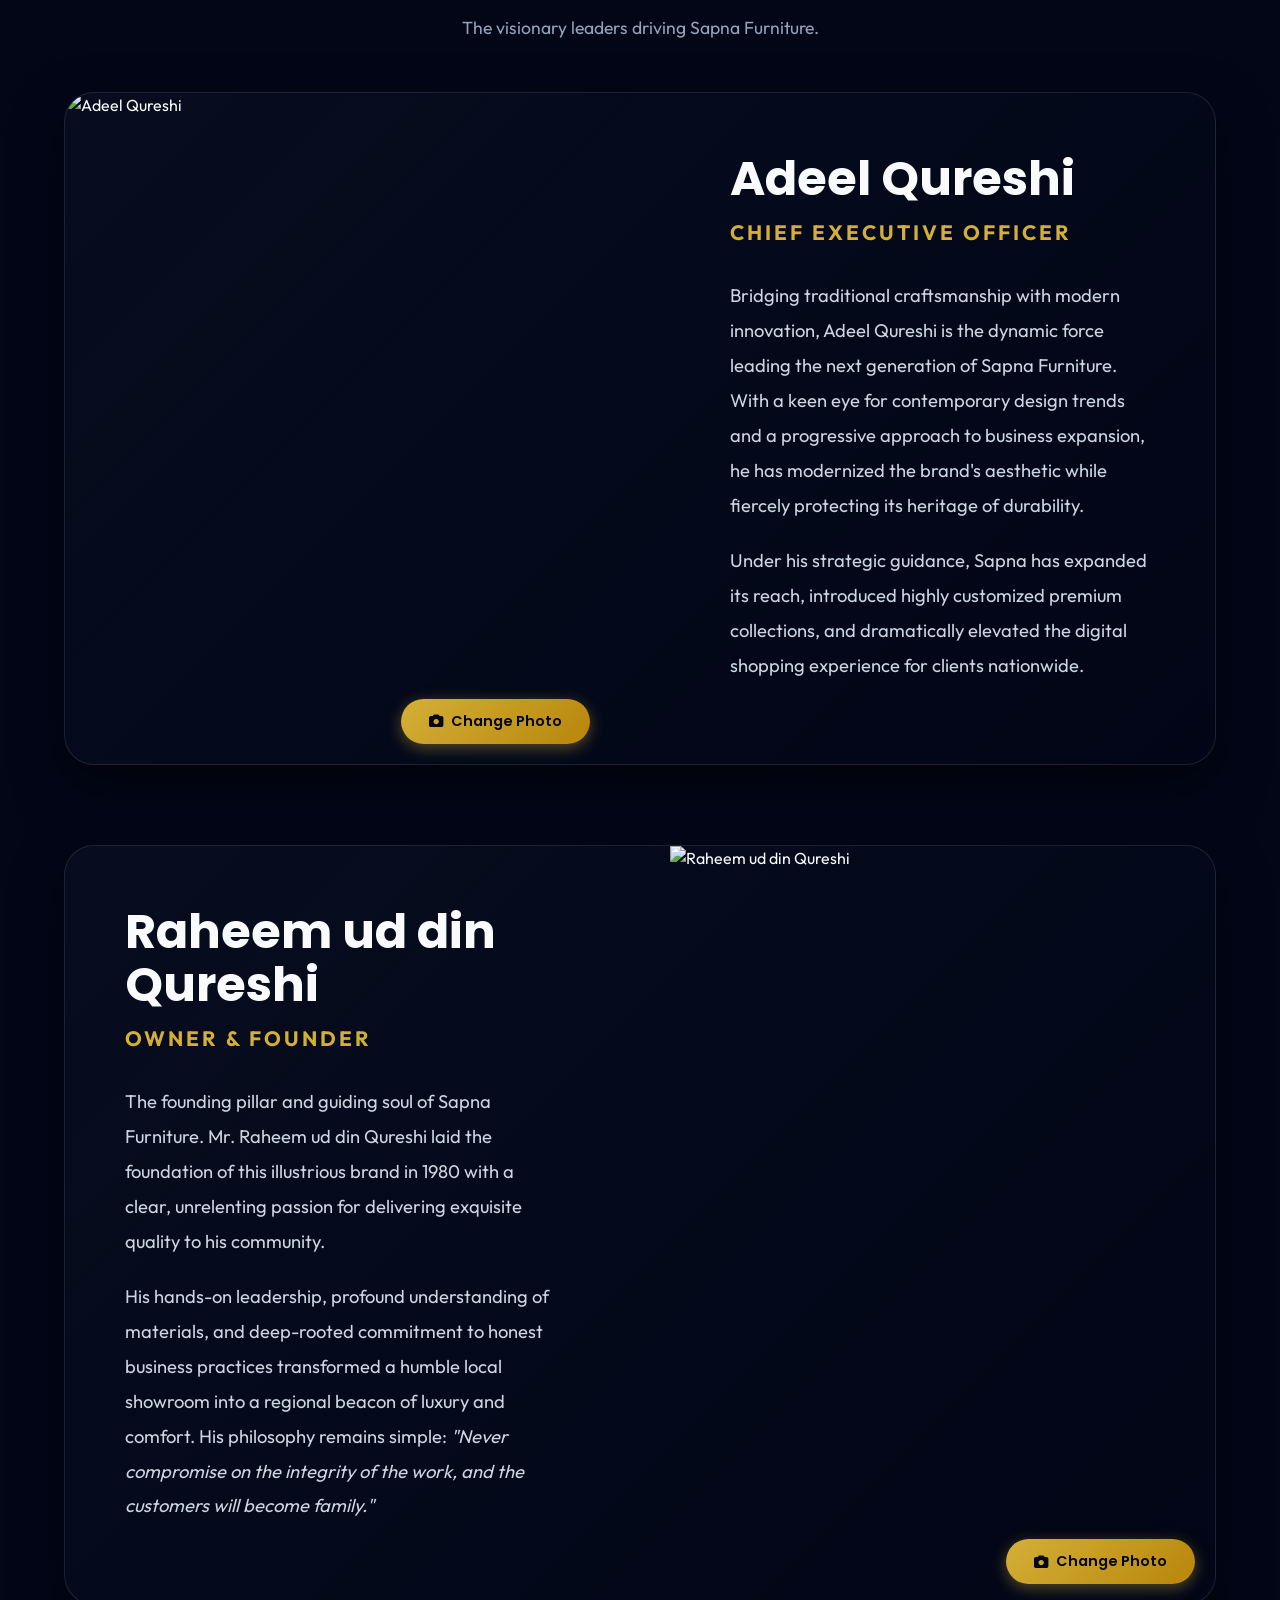
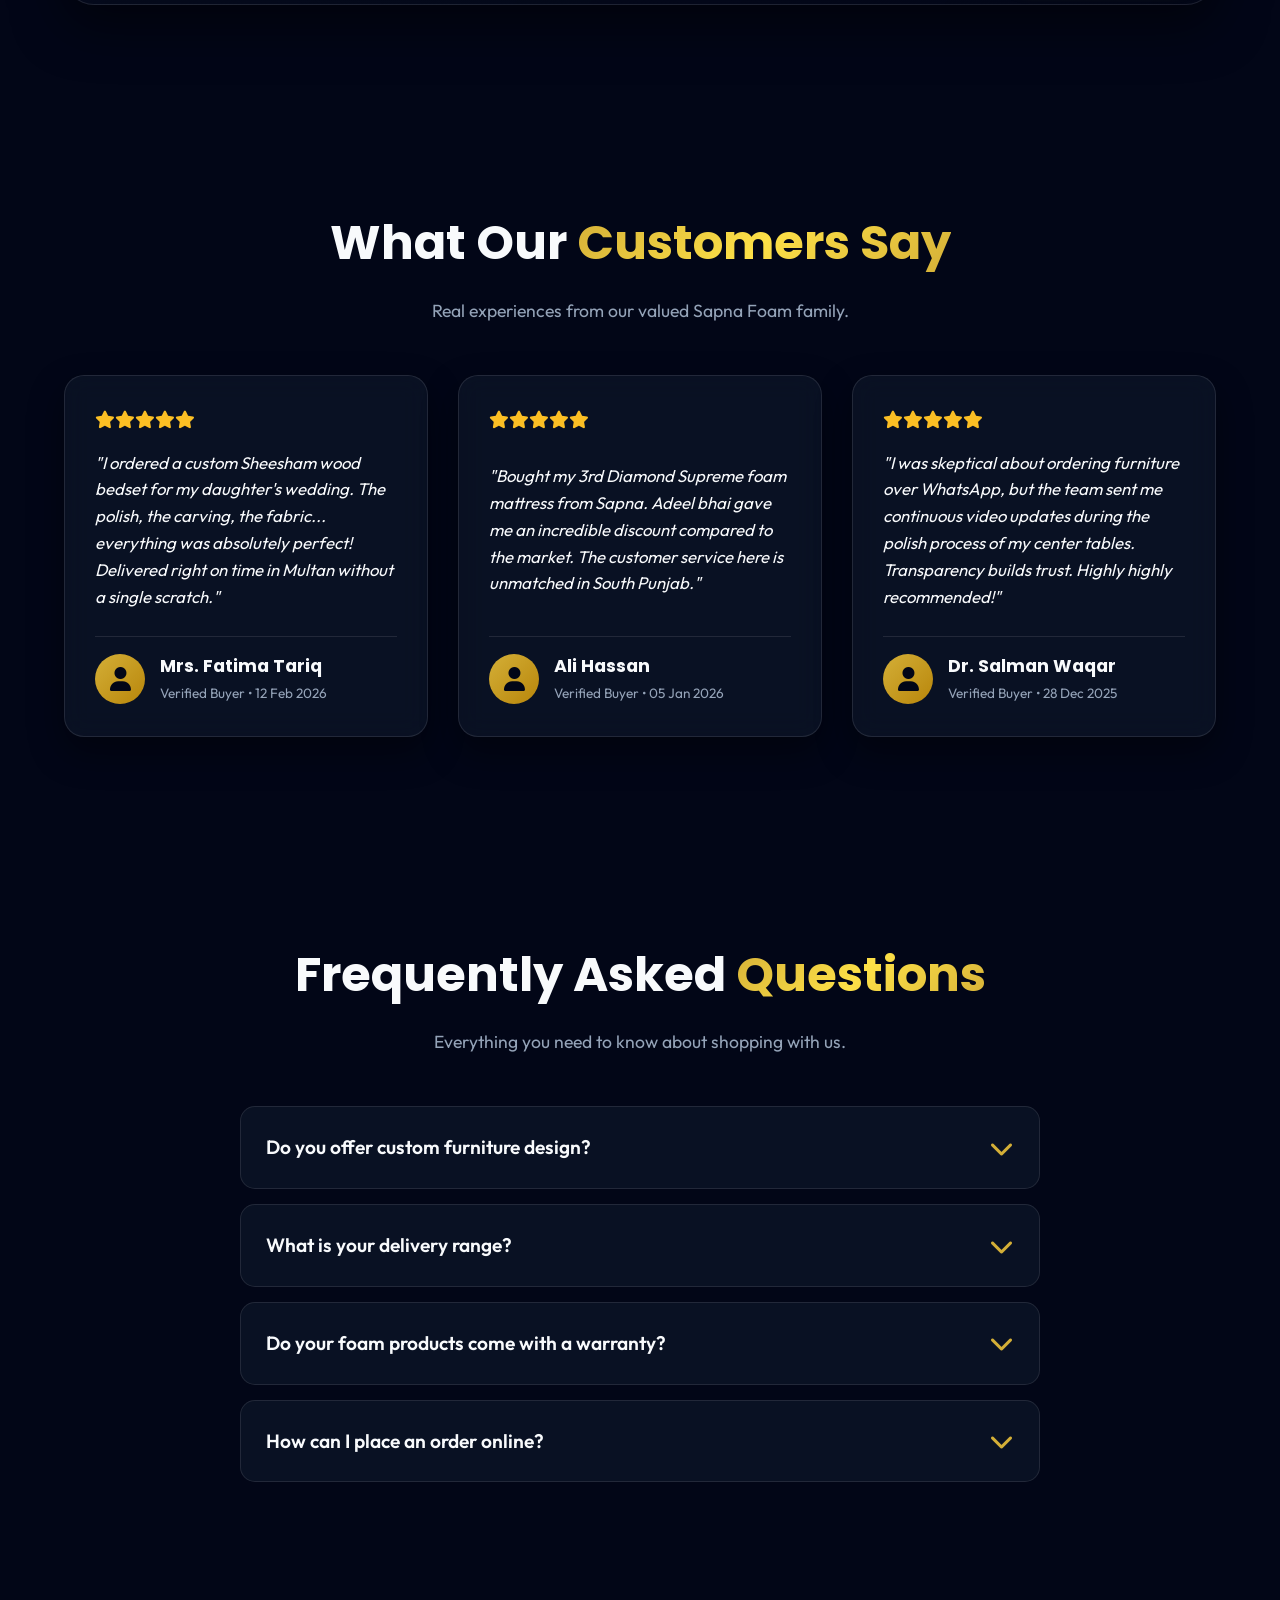
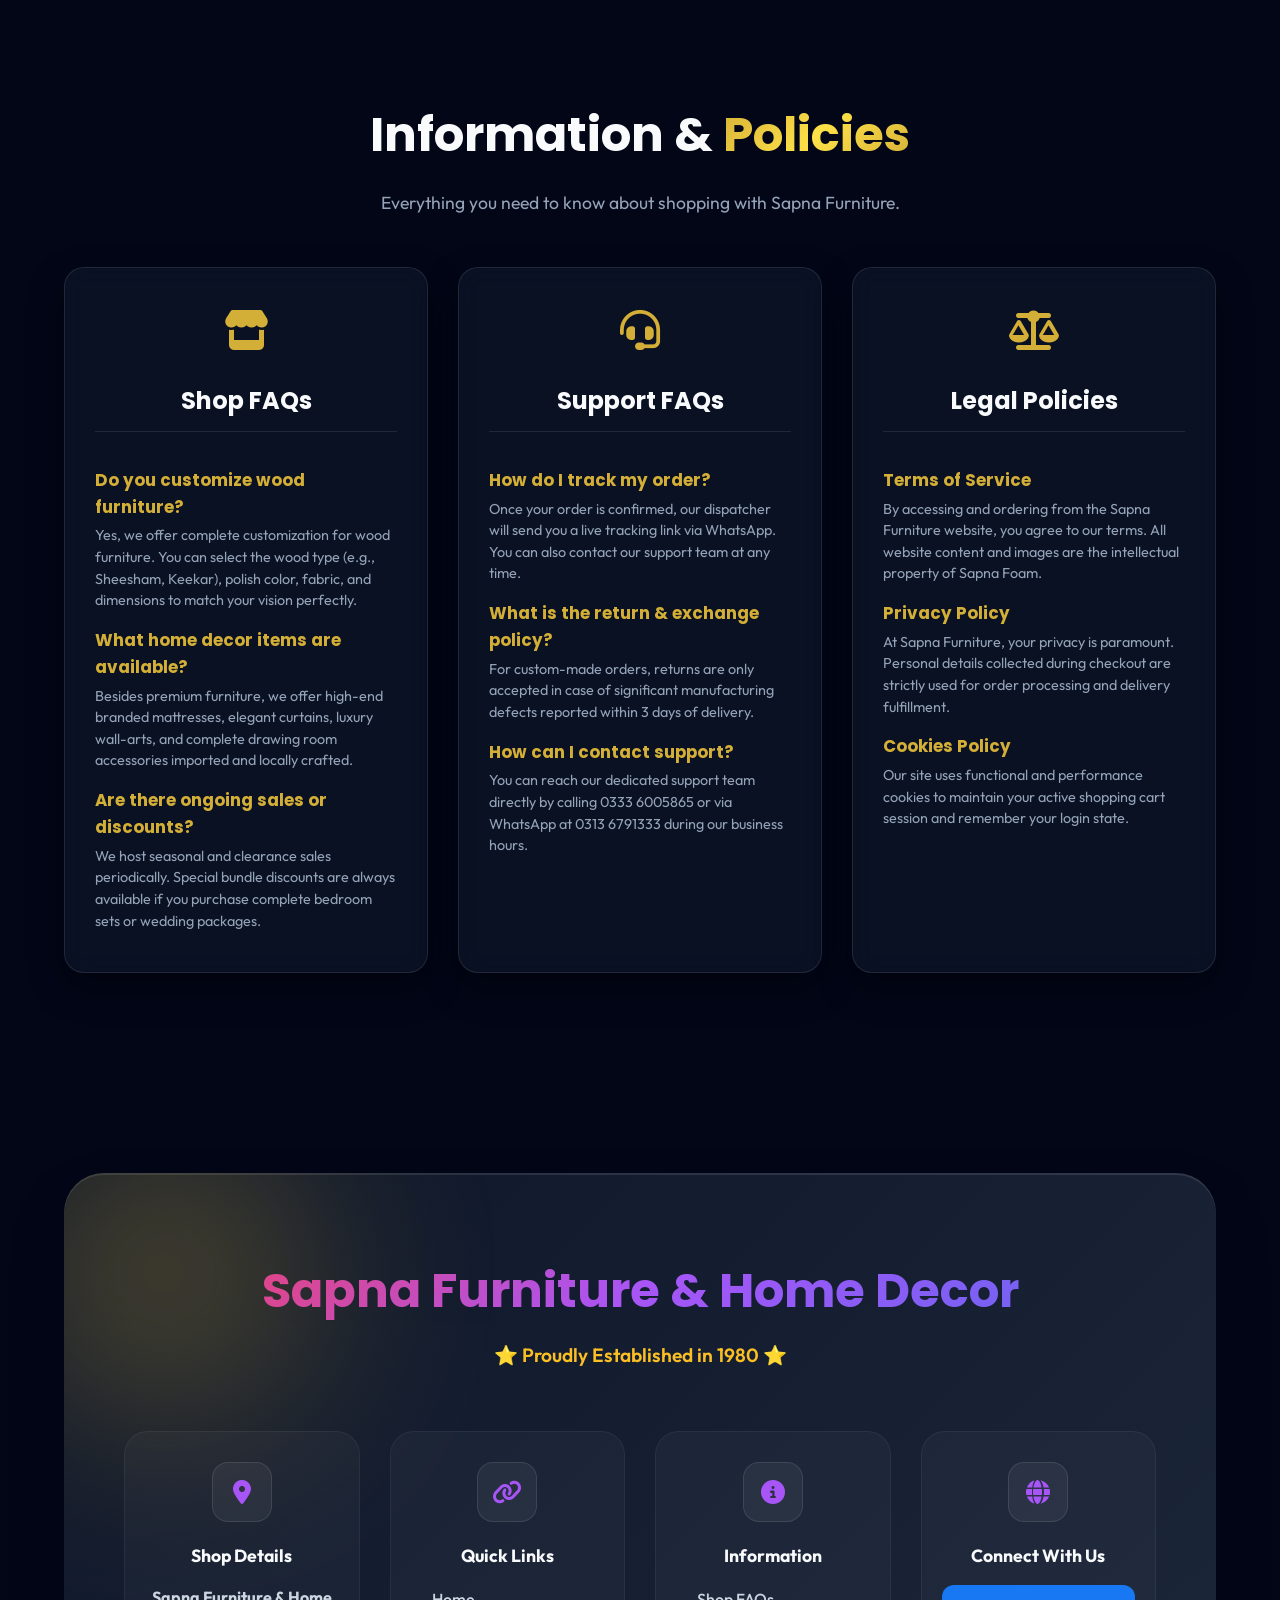
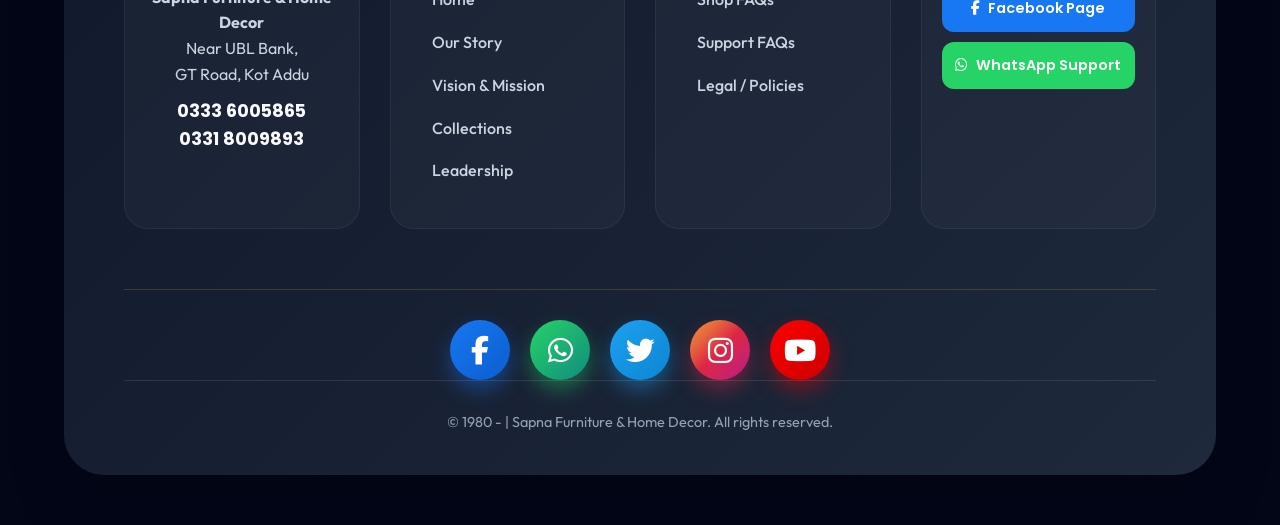
==== commit aabb8133: "Add files via upload" ====
--- a/admin.html
+++ b/admin.html
@@ -72,6 +72,8 @@
                         <i class="fa-solid fa-cart-shopping"></i> Cart <span class="cart-badge"
                             id="cartCountBadge">0</span>
                     </a></li>
+                <li><a href="#" class="nav-item custom-hover" id="themeToggleBtn" title="Toggle Light/Dark Theme"><i
+                            class="fa-solid fa-sun" id="themeIcon"></i></a></li>
             </ul>
 
             <div class="hamburger custom-hover">
--- a/styles.css
+++ b/styles.css
@@ -25,6 +25,30 @@
     /* Smooth Premium Transitions */
     --bounce: all 0.6s cubic-bezier(0.34, 1.56, 0.64, 1);
     --smooth: all 0.35s ease;
+}
+
+body.light-theme {
+    /* Deeper, More Luxurious Pop Colors */
+    --accent: #b8860b;
+    /* Dark Goldenrod */
+    --accent-hover: #d4af37;
+    /* Luxury Gold */
+    --accent-secondary: #0284c7;
+    /* Darker Sky Blue */
+    --text-main: #0f172a;
+    /* Slate 900 */
+    --text-light: #475569;
+    /* Slate 600 */
+    --bg-main: #f8fafc;
+    /* Slate 50 */
+    --bg-darker: #f1f5f9;
+    /* Slate 100 */
+
+    /* Frosted Luxury Glass Effect */
+    --glass-bg: rgba(255, 255, 255, 0.7);
+    /* Light Frost Glass */
+    --glass-border: rgba(0, 0, 0, 0.1);
+    --glass-shadow: 0 15px 35px 0 rgba(0, 0, 0, 0.1);
 }
 
 * {
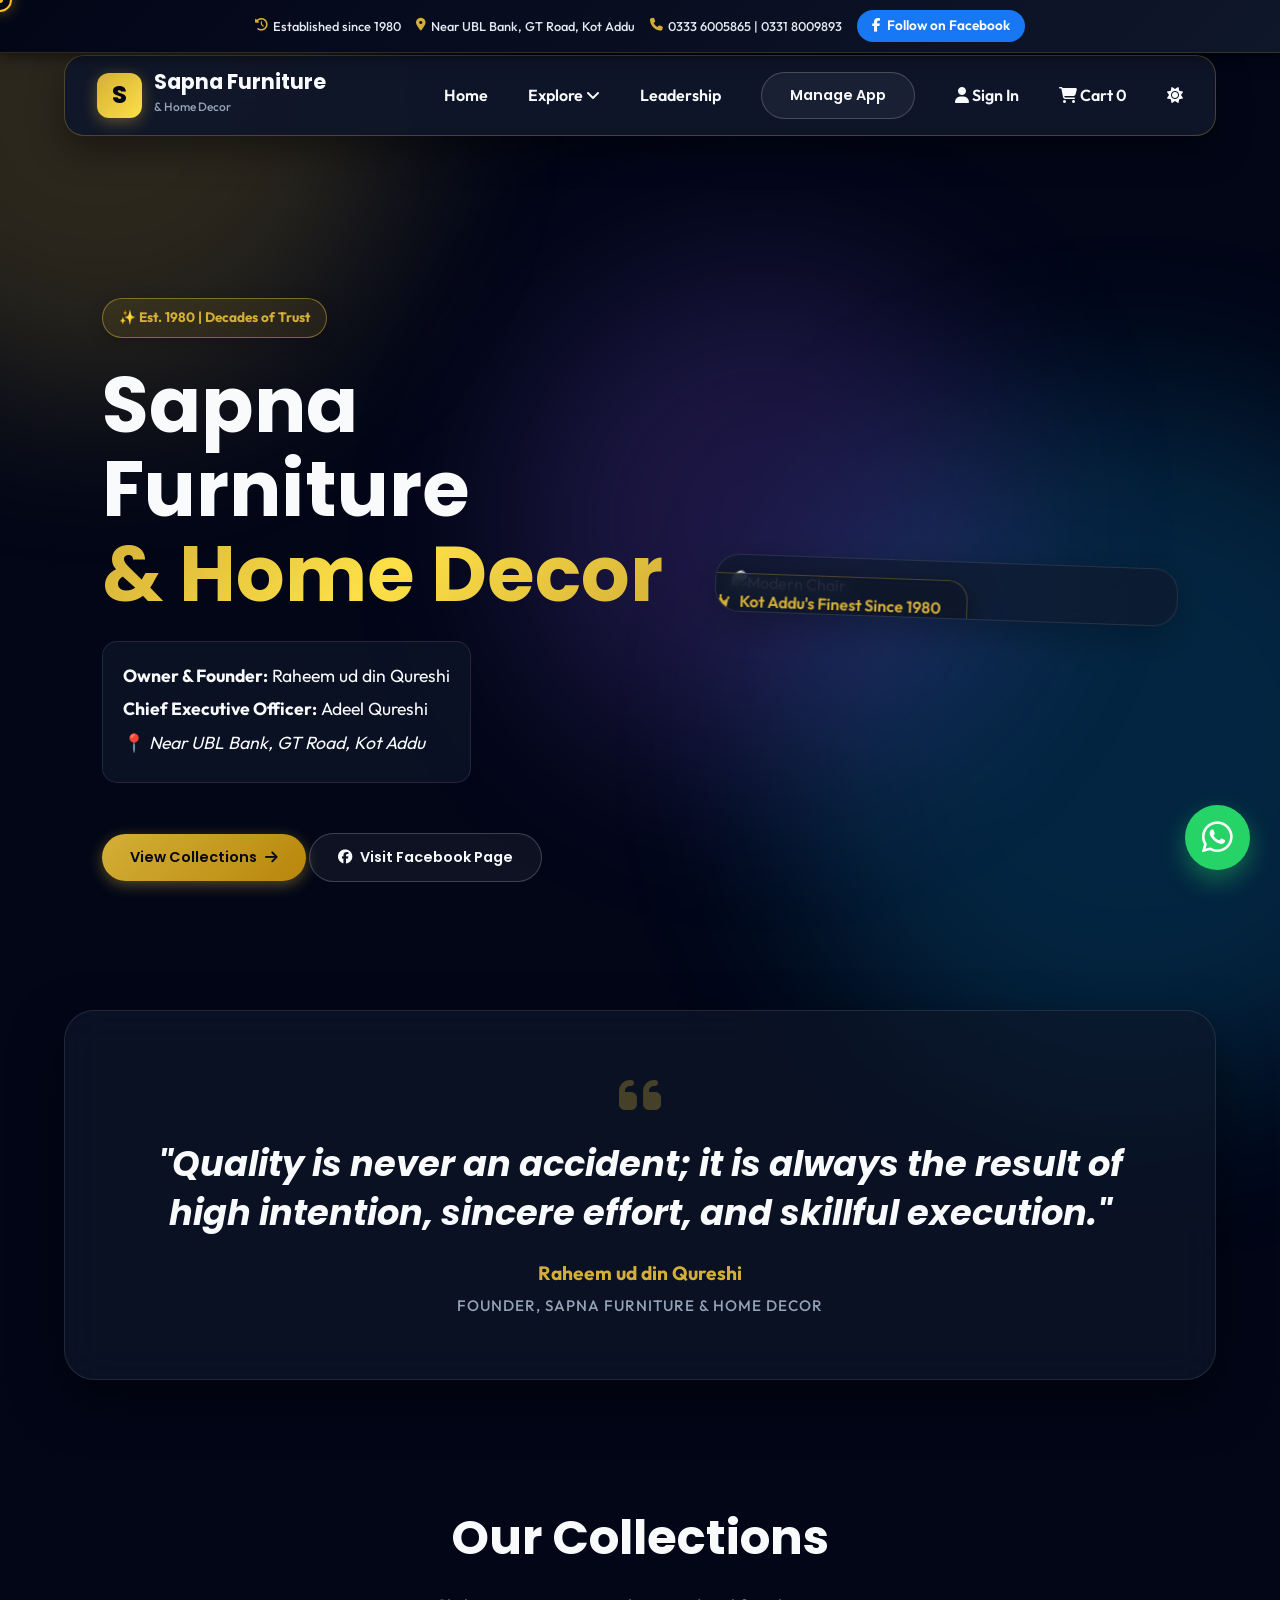
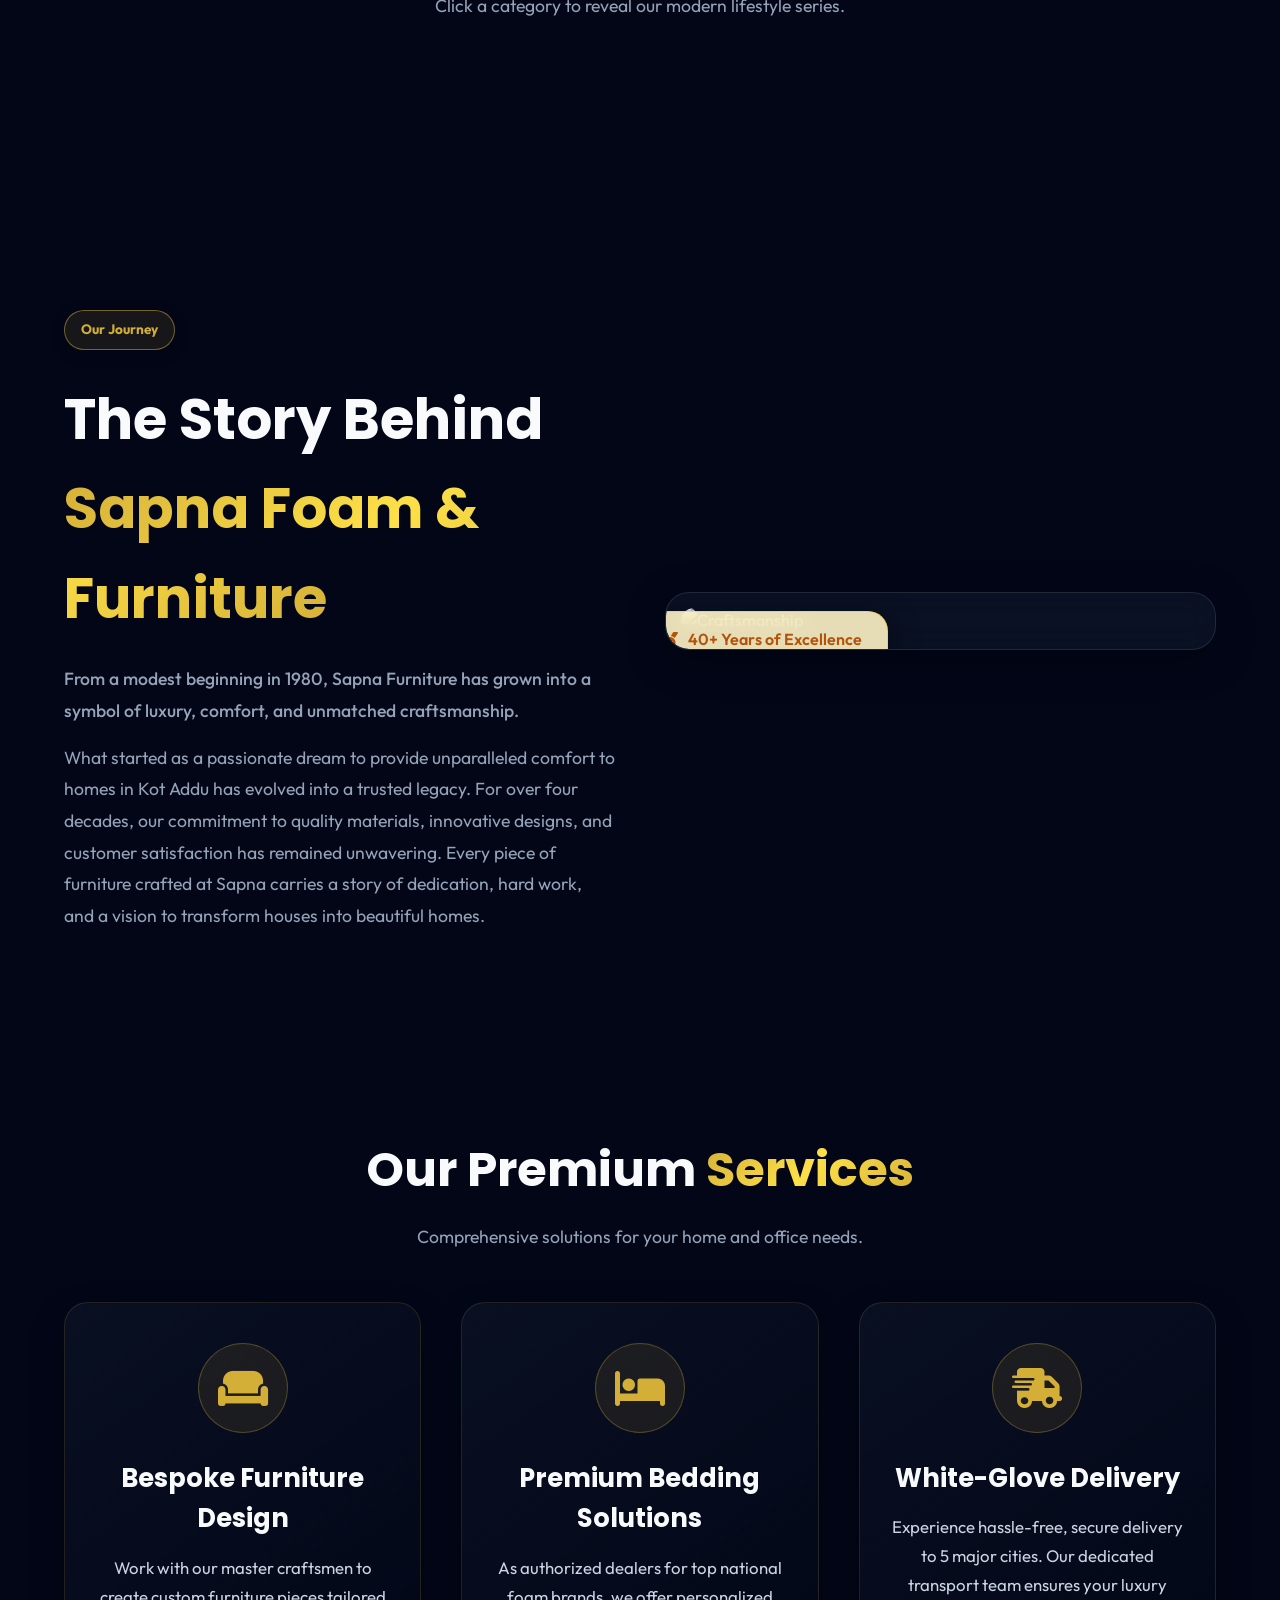
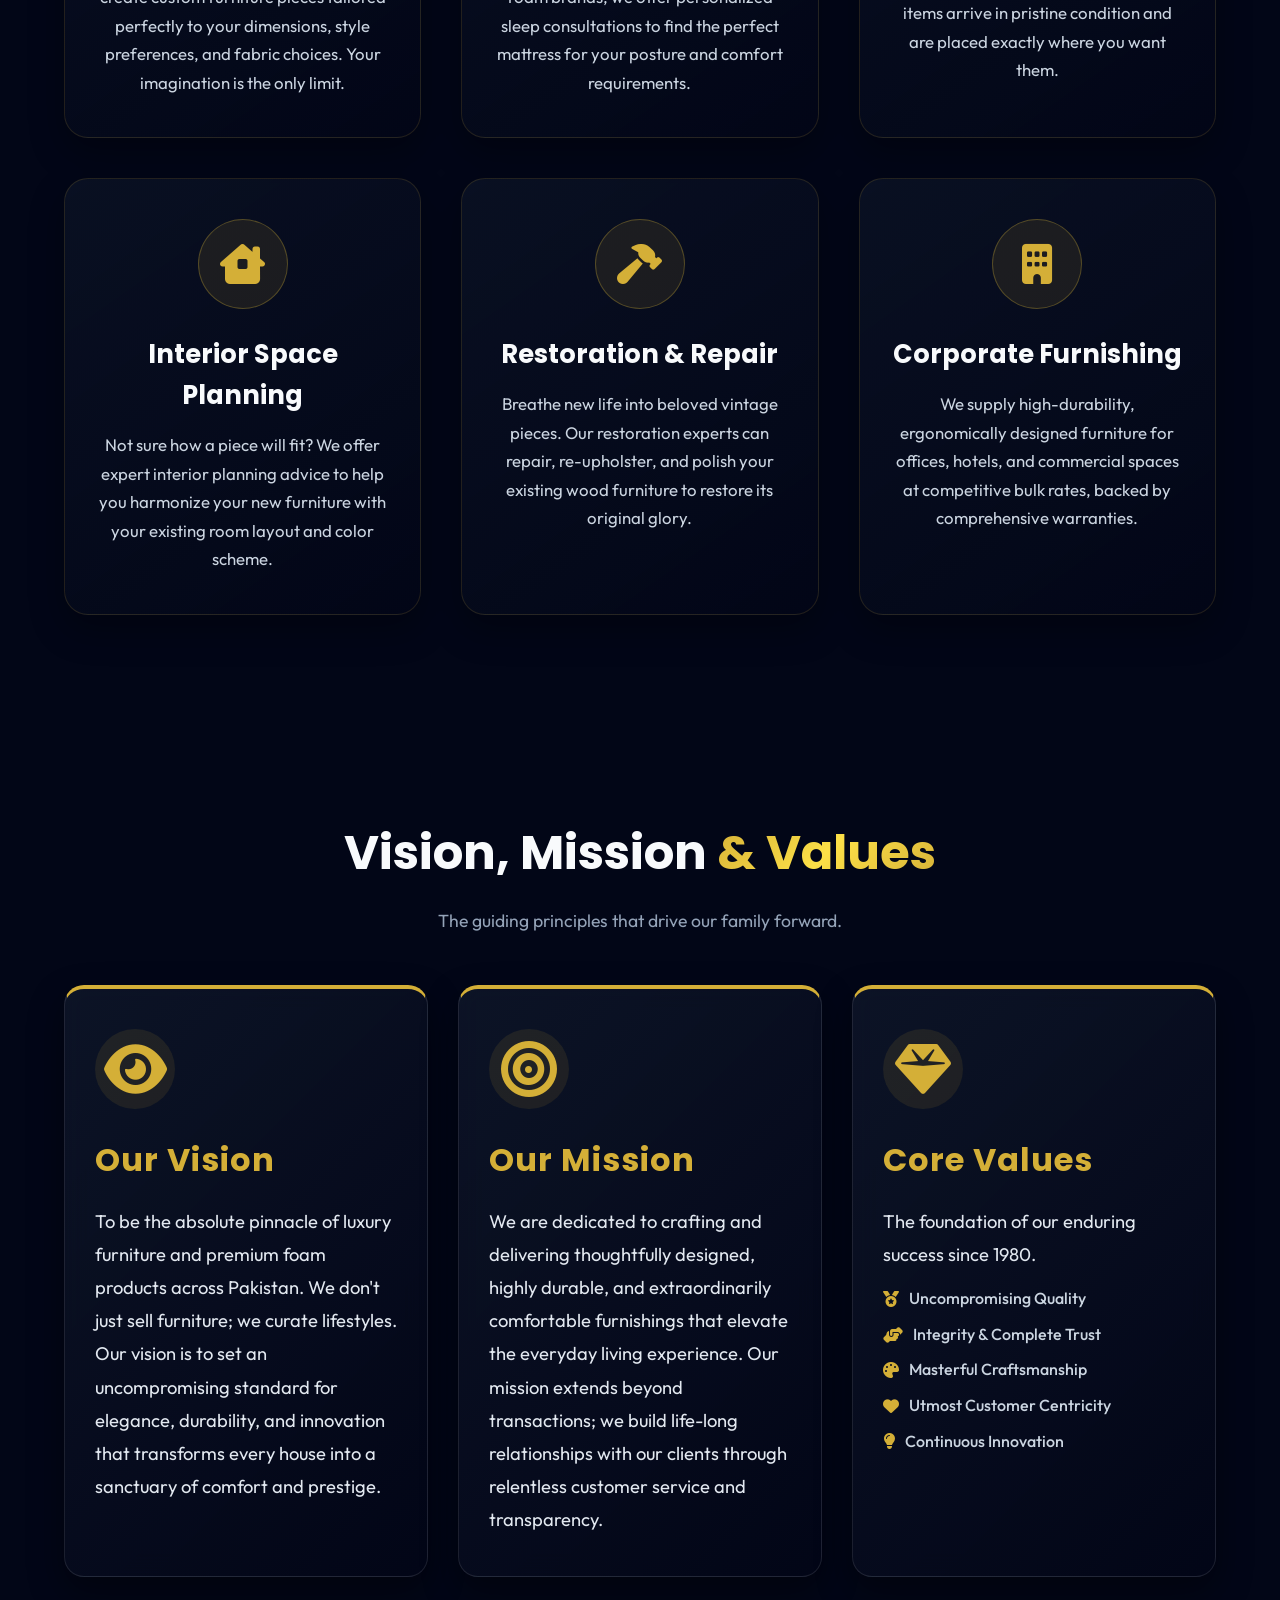
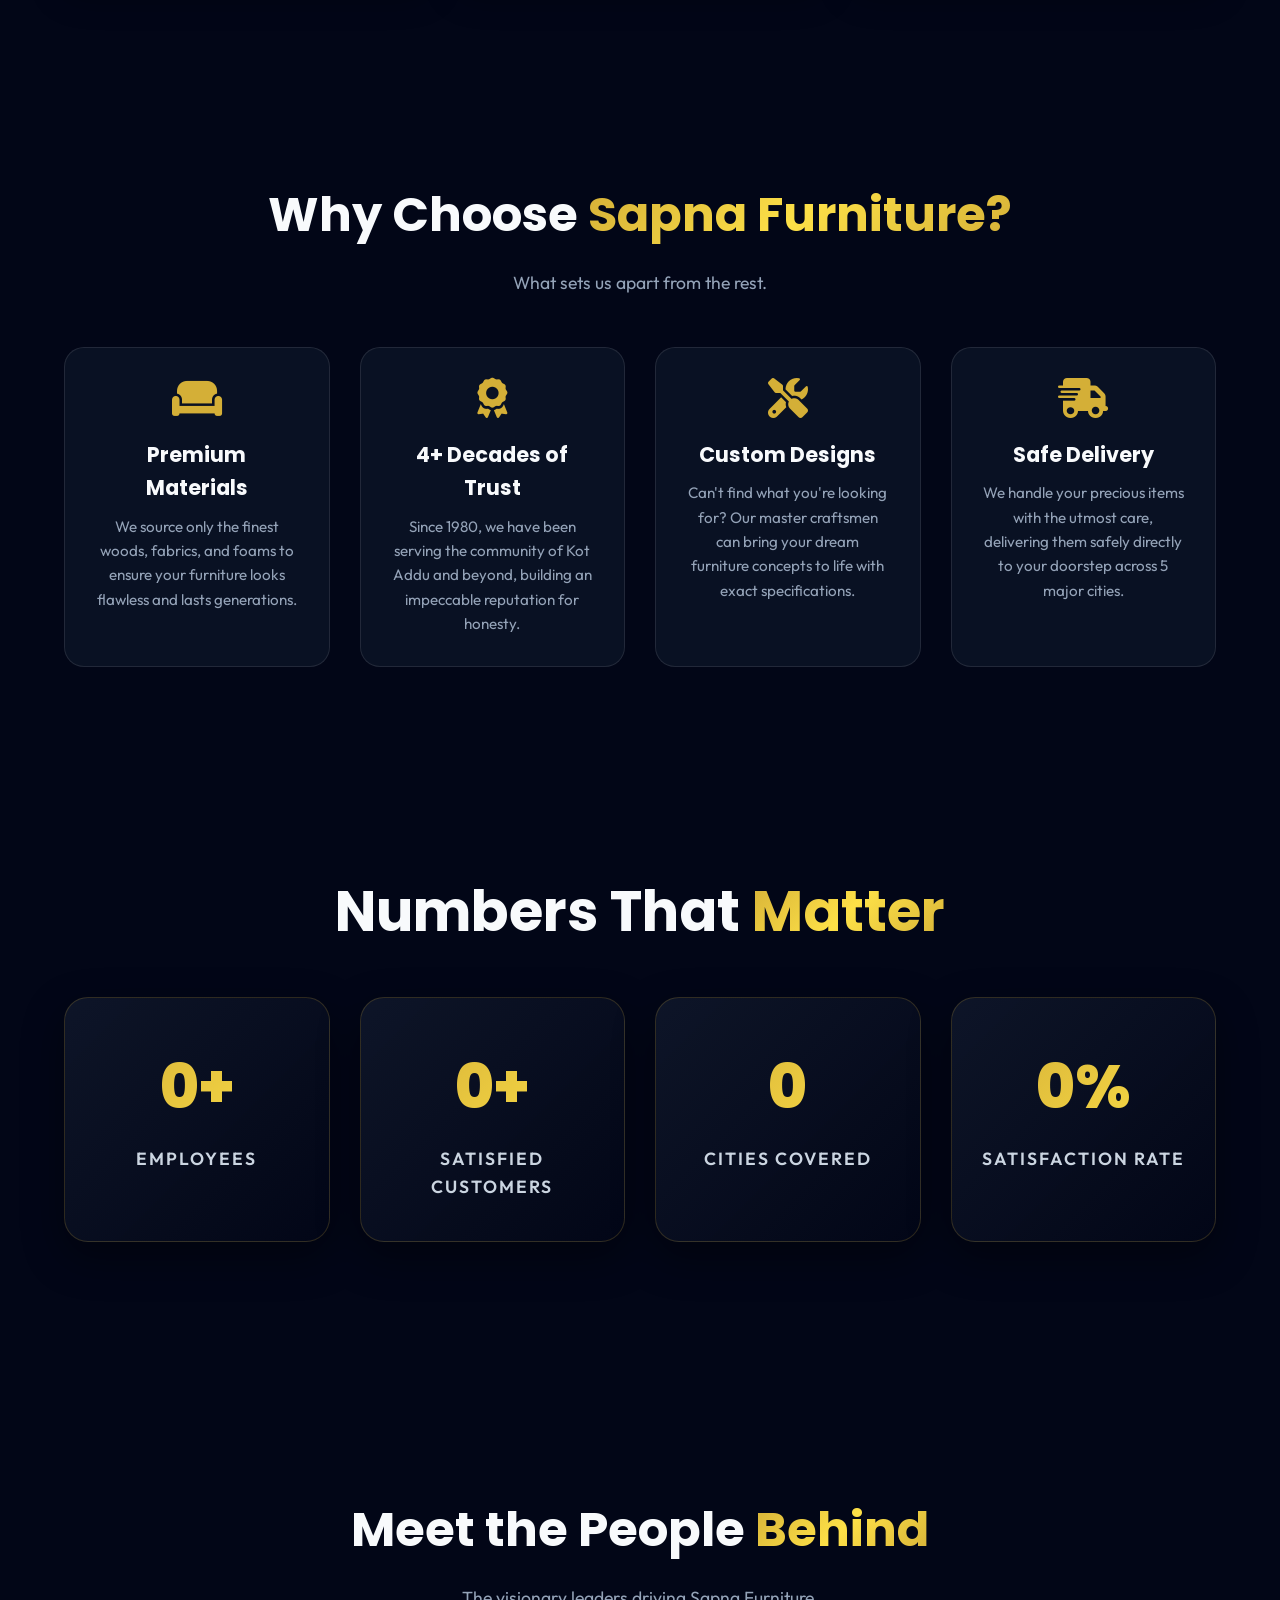
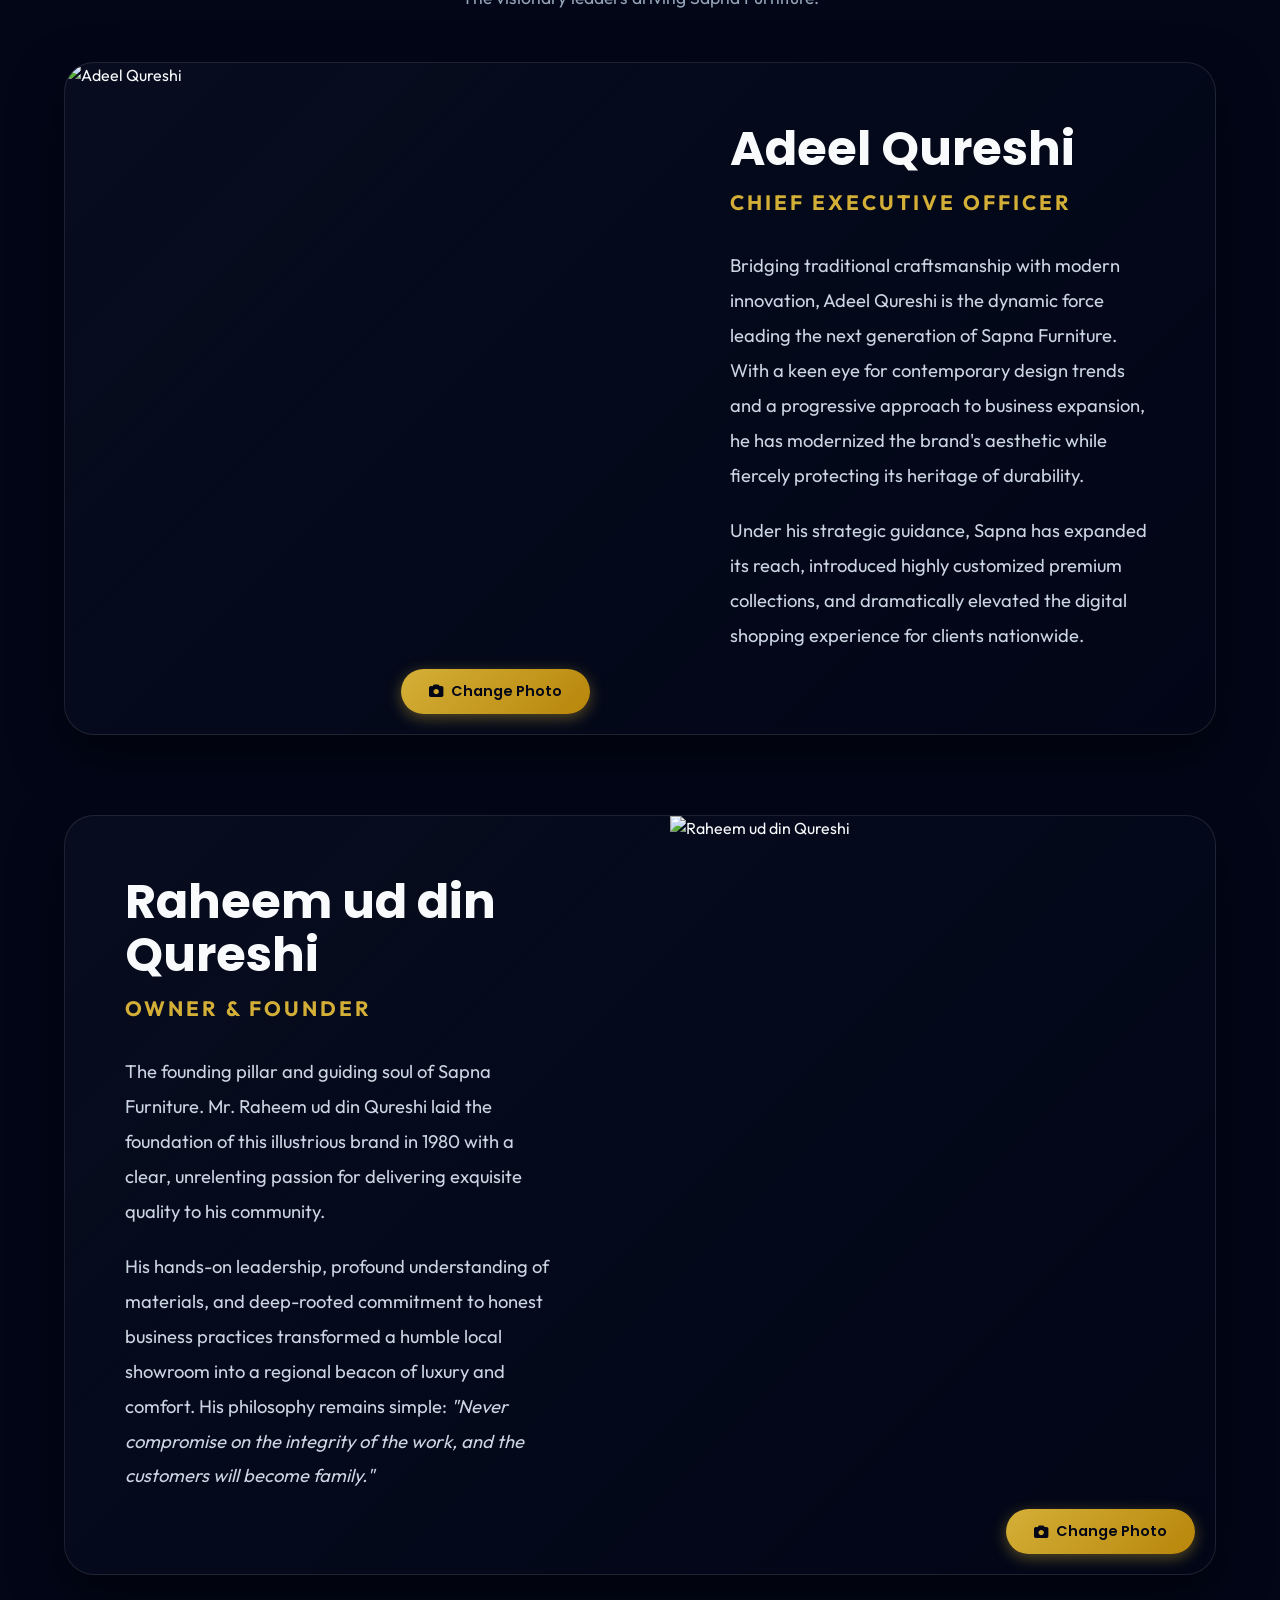
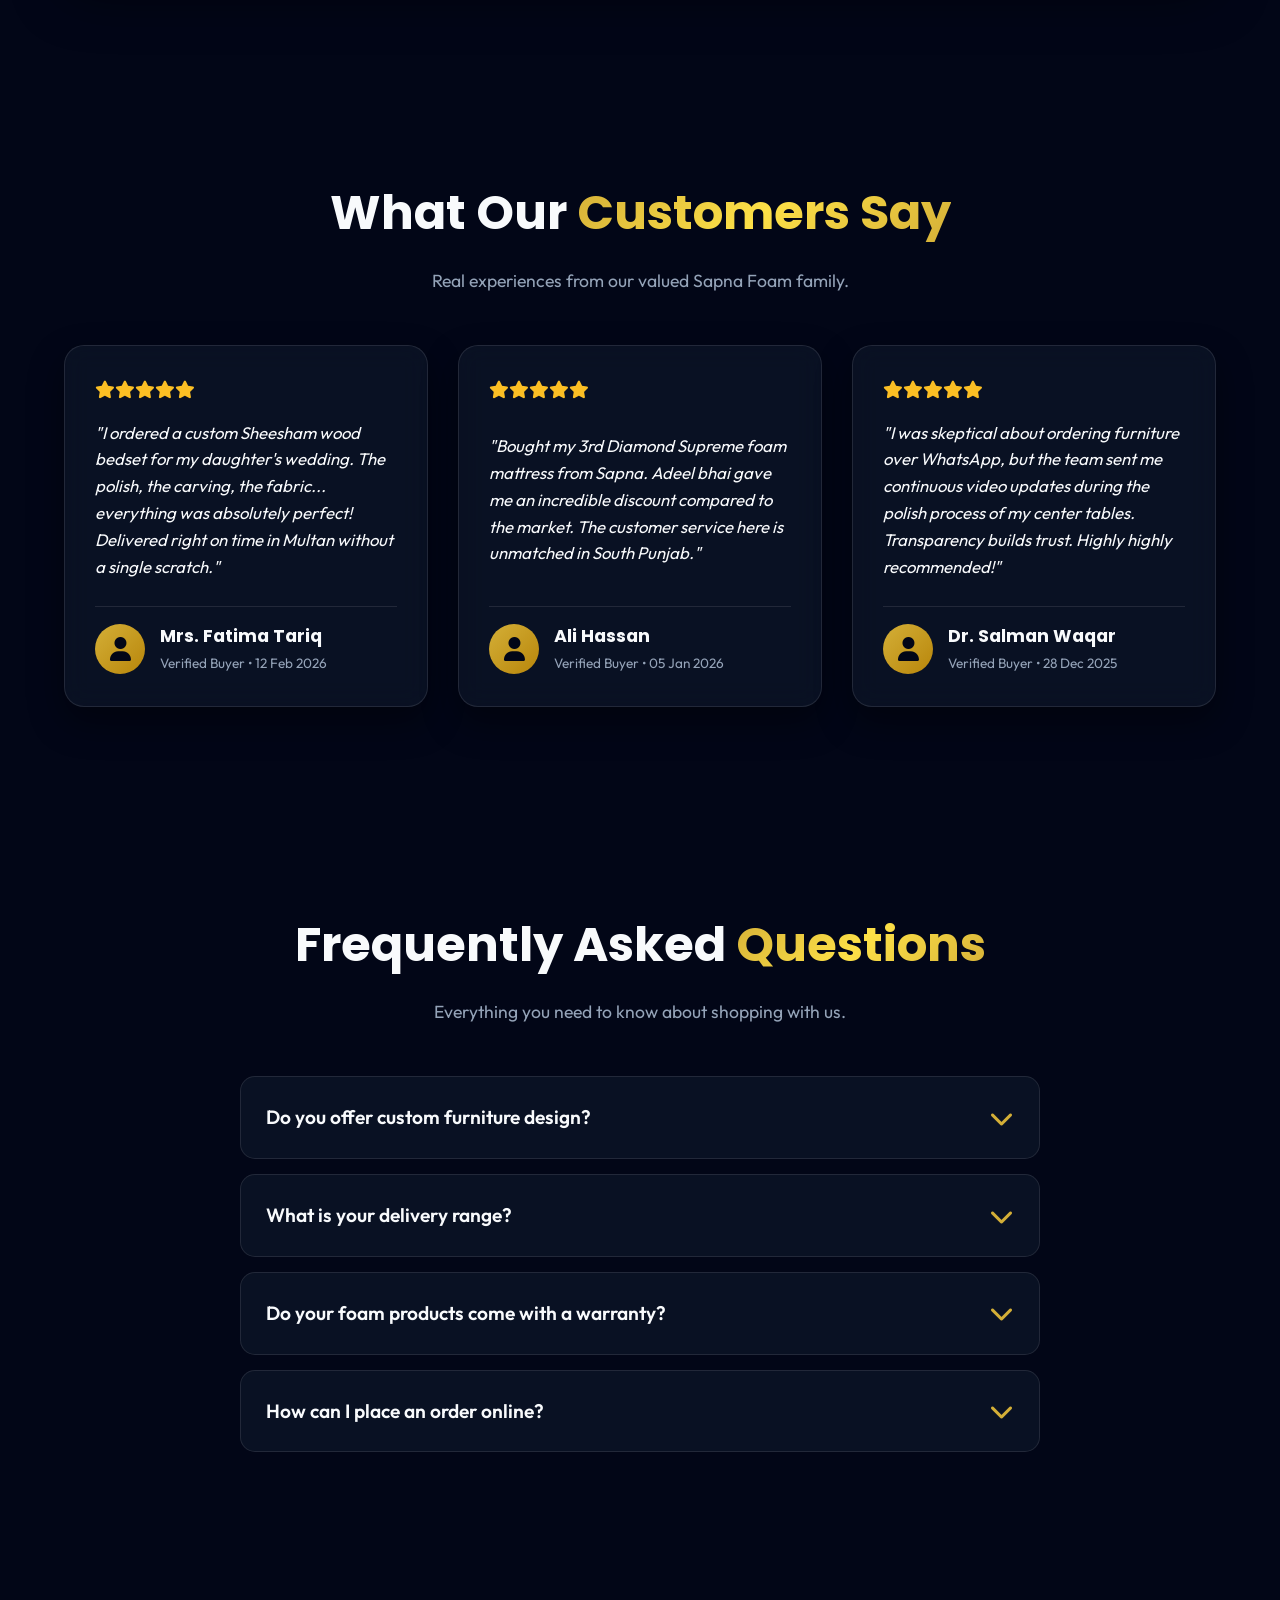
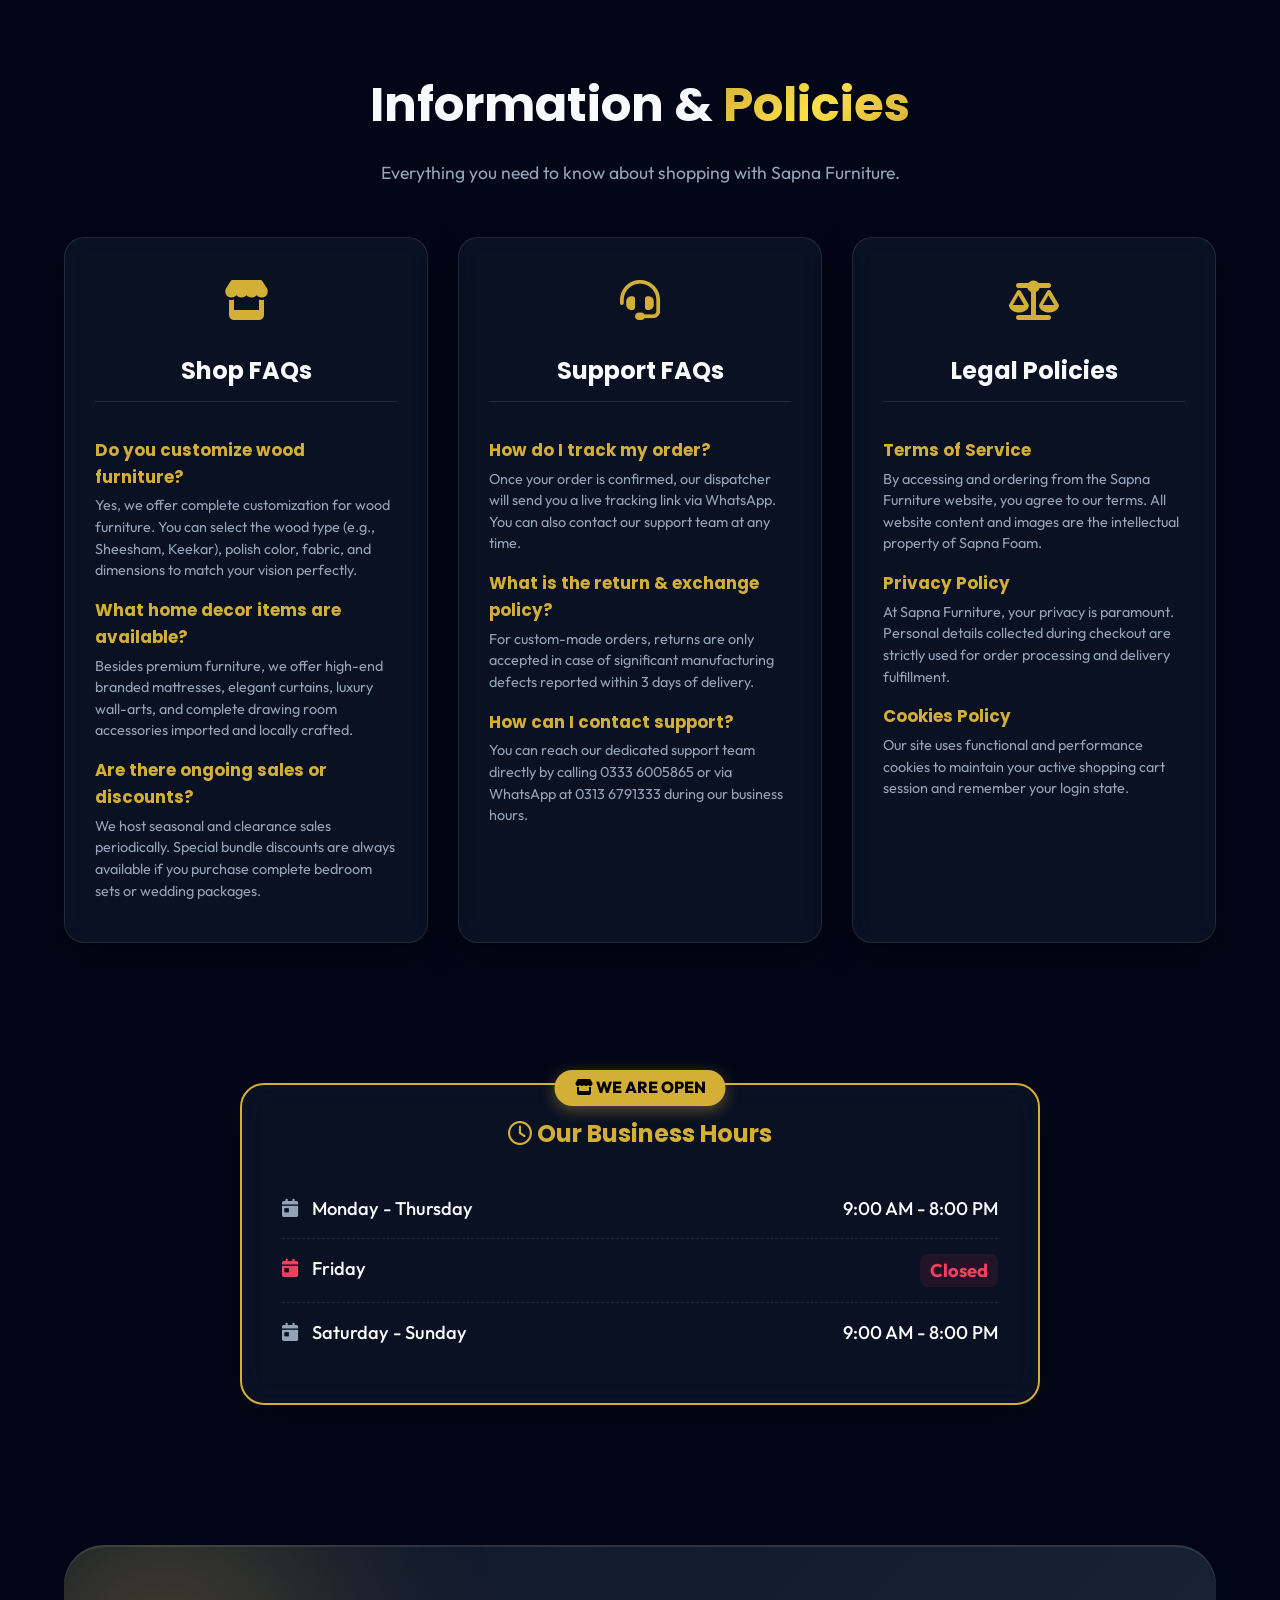
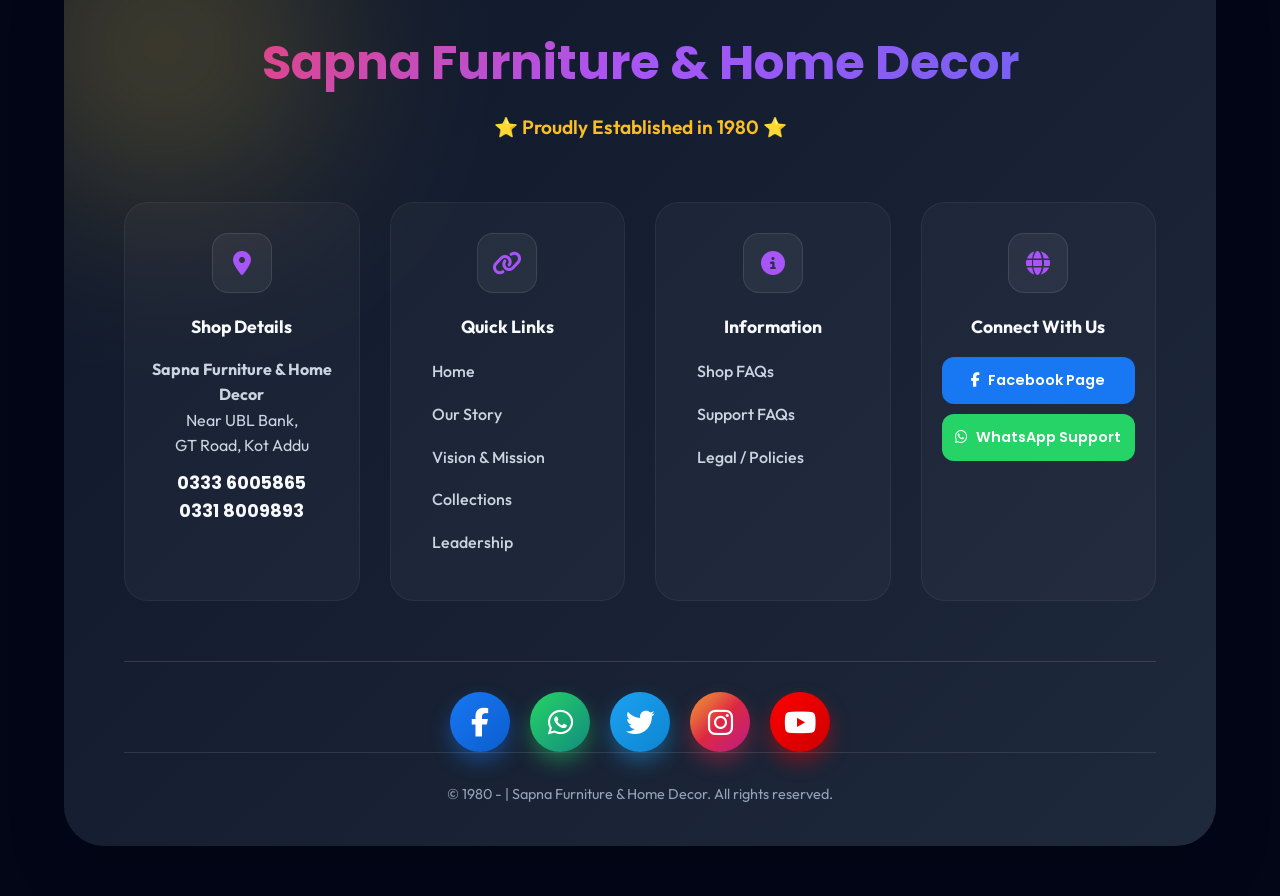
==== commit 293d5163: "Add files via upload" ====
--- a/admin.html
+++ b/admin.html
@@ -37,10 +37,10 @@
     <div class="top-bar-info">
         <div class="top-bar-container">
             <span class="top-item"><i class="fa-solid fa-clock-rotate-left"></i> Established since 1980</span>
-            <span class="top-item"><i class="fa-regular fa-clock"></i> Hours: Monday - Sunday 9:00 AM to 8:00 PM <span
-                    style="color:#f43f5e; font-weight:700; margin-left:5px;">(Friday Off)</span></span>
             <span class="top-item"><i class="fa-solid fa-location-dot"></i> Near UBL Bank, GT Road, Kot Addu</span>
             <span class="top-item"><i class="fa-solid fa-phone"></i> 0333 6005865 | 0331 8009893</span>
+            <a href="https://www.facebook.com/share/g/1BF8FtjRZd/" target="_blank" class="top-fb-btn custom-hover"><i
+                    class="fa-brands fa-facebook-f"></i> Follow on Facebook</a>
         </div>
     </div>
 
@@ -599,6 +599,45 @@
         </div>
     </section>
 
+    <!-- Beautiful Standardized Business Hours Section -->
+    <section class="section business-hours-section" id="hours" style="padding-top: 40px; padding-bottom: 40px;">
+        <div class="section-container" style="max-width: 800px;">
+            <div class="glass-card gsap-slide-up custom-hover"
+                style="border: 2px solid var(--accent); position: relative; overflow: visible;">
+                <!-- Glamorous Badge -->
+                <div
+                    style="background: var(--accent); color: #000; padding: 5px 20px; font-weight: 800; border-radius: 20px; position: absolute; top: -15px; left: 50%; transform: translateX(-50%); box-shadow: 0 4px 15px rgba(212, 175, 55, 0.4);">
+                    <i class="fa-solid fa-store"></i> WE ARE OPEN
+                </div>
+
+                <h2
+                    style="text-align: center; margin-top: 30px; margin-bottom: 25px; color: var(--accent); font-family: 'Poppins', sans-serif;">
+                    <i class="fa-regular fa-clock"></i> Our Business Hours</h2>
+
+                <div style="padding: 0 40px 40px 40px; font-size: 1.15rem; font-weight: 500;">
+                    <div
+                        style="display: flex; justify-content: space-between; padding: 15px 0; border-bottom: 1px dashed var(--glass-border);">
+                        <span><i class="fa-solid fa-calendar-day"
+                                style="color: var(--text-light); margin-right: 10px;"></i> Monday - Thursday</span>
+                        <span style="color: var(--text-main);">9:00 AM - 8:00 PM</span>
+                    </div>
+                    <div
+                        style="display: flex; justify-content: space-between; padding: 15px 0; border-bottom: 1px dashed var(--glass-border);">
+                        <span><i class="fa-solid fa-calendar-day" style="color: #f43f5e; margin-right: 10px;"></i>
+                            Friday</span>
+                        <span
+                            style="color: #f43f5e; font-weight: 700; background: rgba(244, 63, 94, 0.1); padding: 2px 10px; border-radius: 8px;">Closed</span>
+                    </div>
+                    <div style="display: flex; justify-content: space-between; padding: 15px 0;">
+                        <span><i class="fa-solid fa-calendar-day"
+                                style="color: var(--text-light); margin-right: 10px;"></i> Saturday - Sunday</span>
+                        <span style="color: var(--text-main);">9:00 AM - 8:00 PM</span>
+                    </div>
+                </div>
+            </div>
+        </div>
+    </section>
+
     <!-- 🌟 EXPLICIT & MASSIVE FOOTER BOARD -->
     <footer class="footer" id="contact">
         <div class="premium-footer-board gsap-slide-up">
--- a/styles.css
+++ b/styles.css
@@ -69,8 +69,7 @@
     overflow-x: hidden;
     line-height: 1.6;
     position: relative;
-    padding-top: 80px;
-    /* Increased padding to prevent navbar overlap from larger top bar */
+    padding-top: 50px;
 }
 
 h1,
@@ -315,13 +314,22 @@
 ------------------------ */
 .navbar {
     position: fixed;
-    top: 95px;
-    /* Pushed down dynamically so it doesn't overlap top bar */
+    top: 55px;
     left: 5%;
     width: 90%;
     z-index: 1000;
     transition: var(--bounce);
     padding: 1rem 2rem;
+    background: rgba(15, 23, 42, 0.95) !important;
+    backdrop-filter: blur(20px);
+    border: 1px solid rgba(212, 175, 55, 0.3) !important;
+    border-radius: 20px;
+}
+
+.navbar.scrolled {
+    background: rgba(15, 23, 42, 0.95) !important;
+    box-shadow: 0 10px 40px rgba(0, 0, 0, 0.6);
+    border: 1px solid var(--accent) !important;
 }
 
 .nav-container {
@@ -2160,17 +2168,22 @@
         top: 100%;
         left: 0;
         width: 100%;
-        background: rgba(255, 255, 255, 0.95);
+        background: var(--glass-bg);
         backdrop-filter: blur(15px);
         padding: 20px 0;
-        box-shadow: 0 15px 35px rgba(0, 0, 0, 0.1);
+        box-shadow: 0 15px 35px rgba(0, 0, 0, 0.4);
         text-align: center;
         border-radius: 0 0 20px 20px;
+        border: 1px solid var(--glass-border);
     }
 
     .nav-links.active {
         display: flex;
         animation: fadeIn 0.3s ease;
+    }
+
+    .nav-links li {
+        margin: 10px 0;
     }
 
     .dropdown {
@@ -2185,9 +2198,10 @@
         visibility: visible;
         transform: none;
         display: none;
-        background: rgba(0, 0, 0, 0.03);
+        background: rgba(0, 0, 0, 0.2);
         margin-top: 10px;
         padding: 10px;
+        border-radius: 12px;
     }
 
     .dropdown:hover .dropdown-content,
